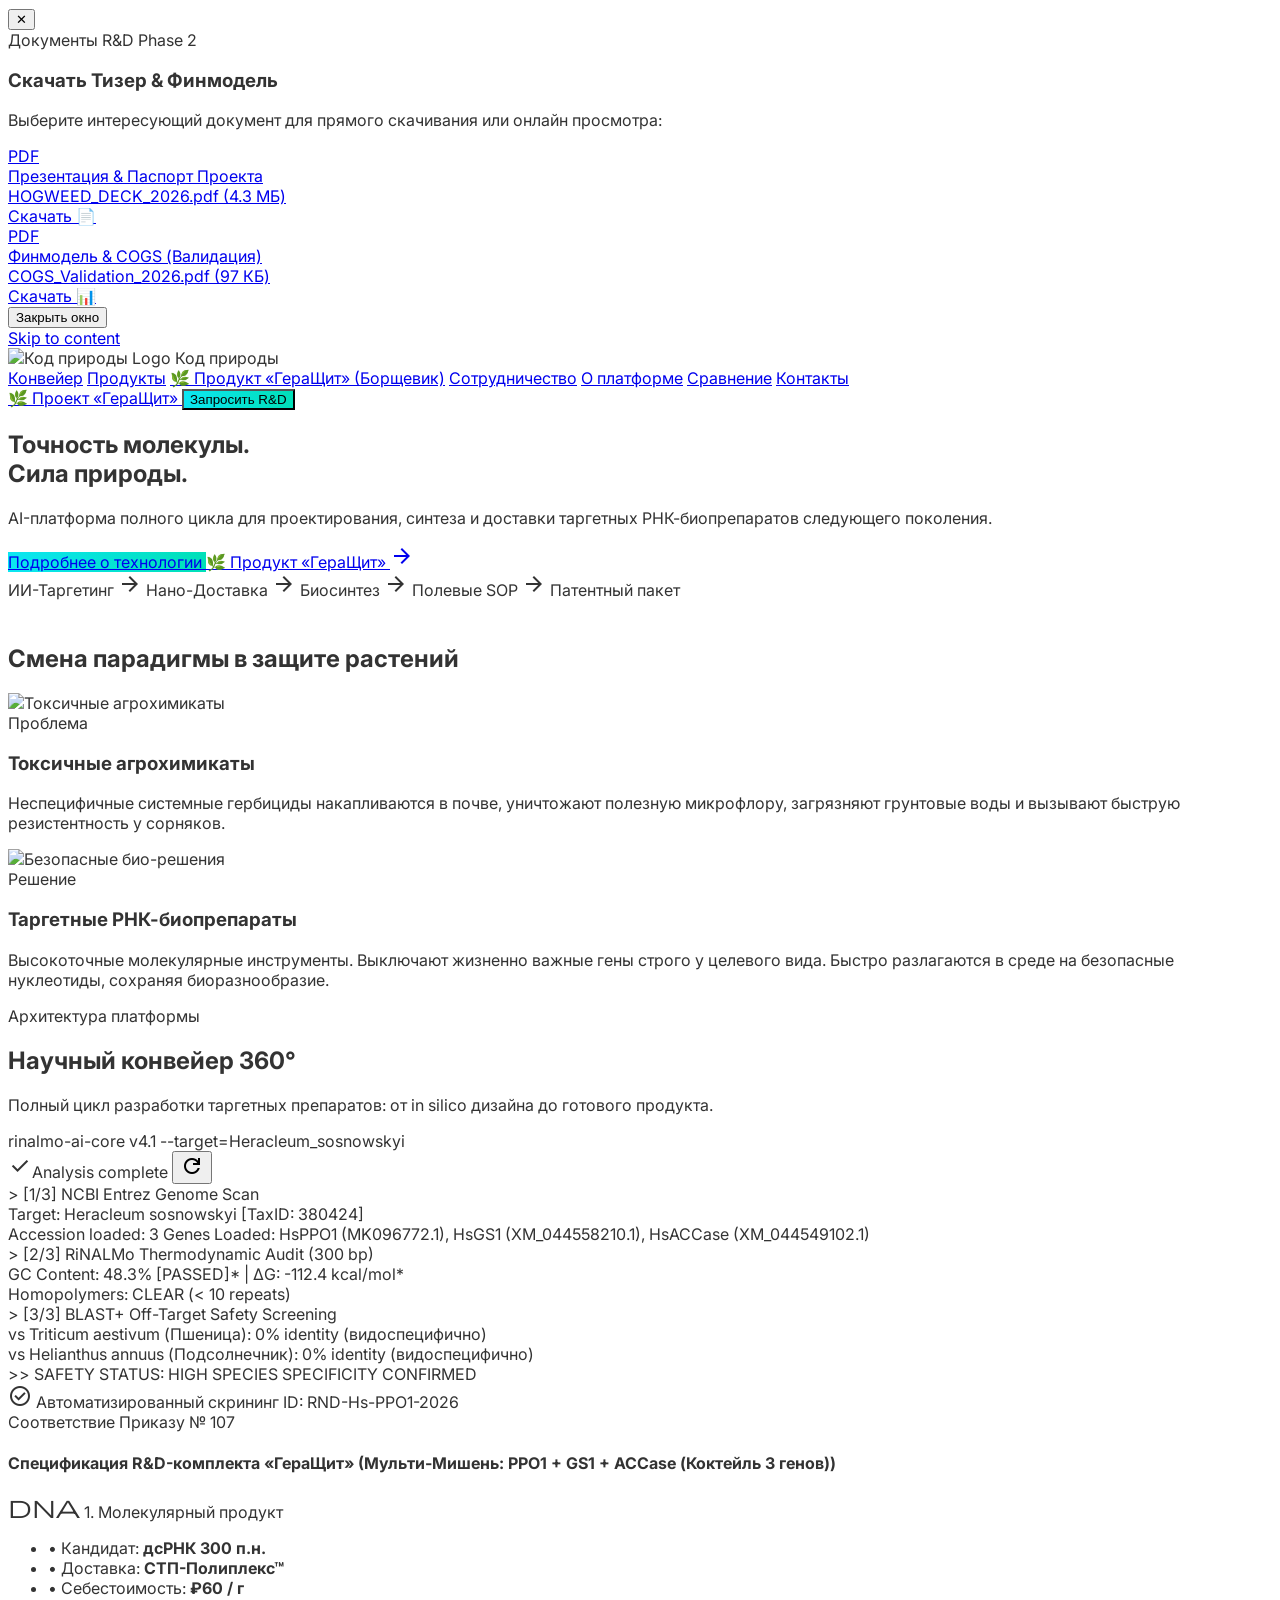
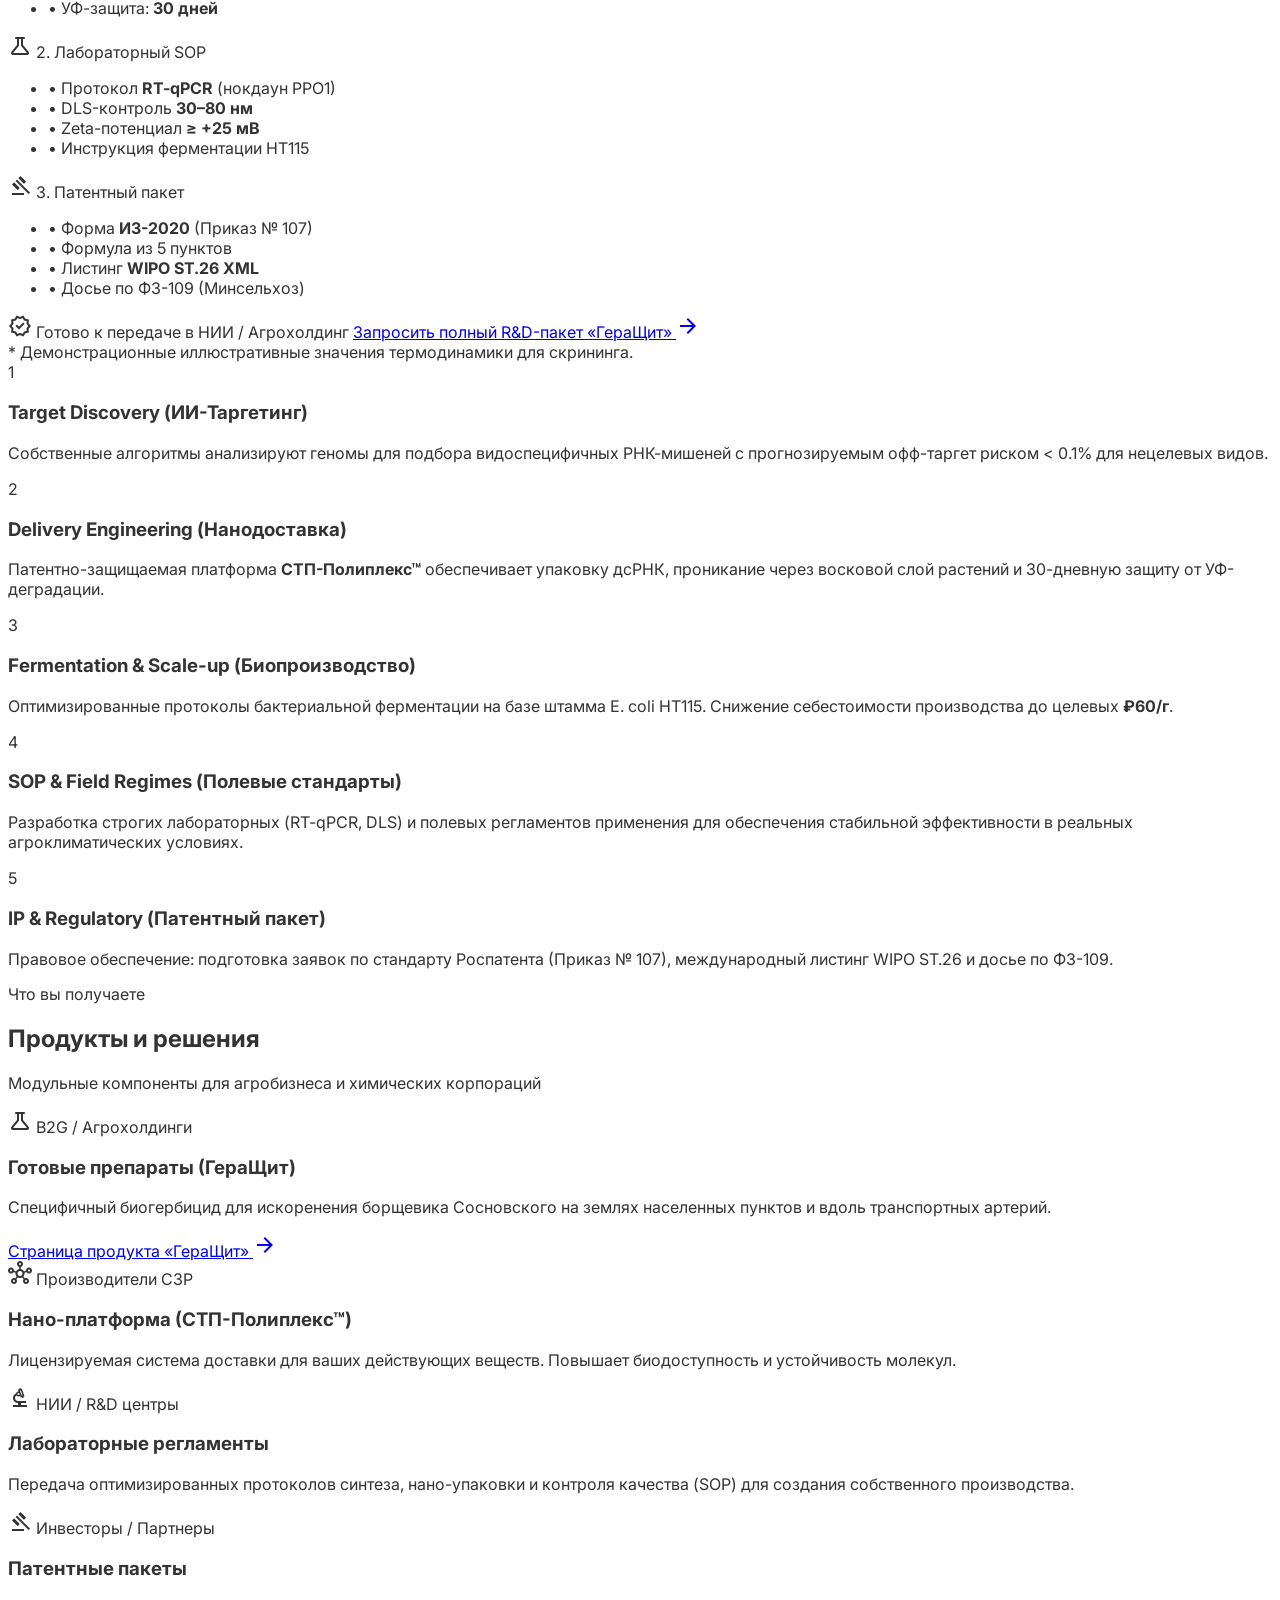
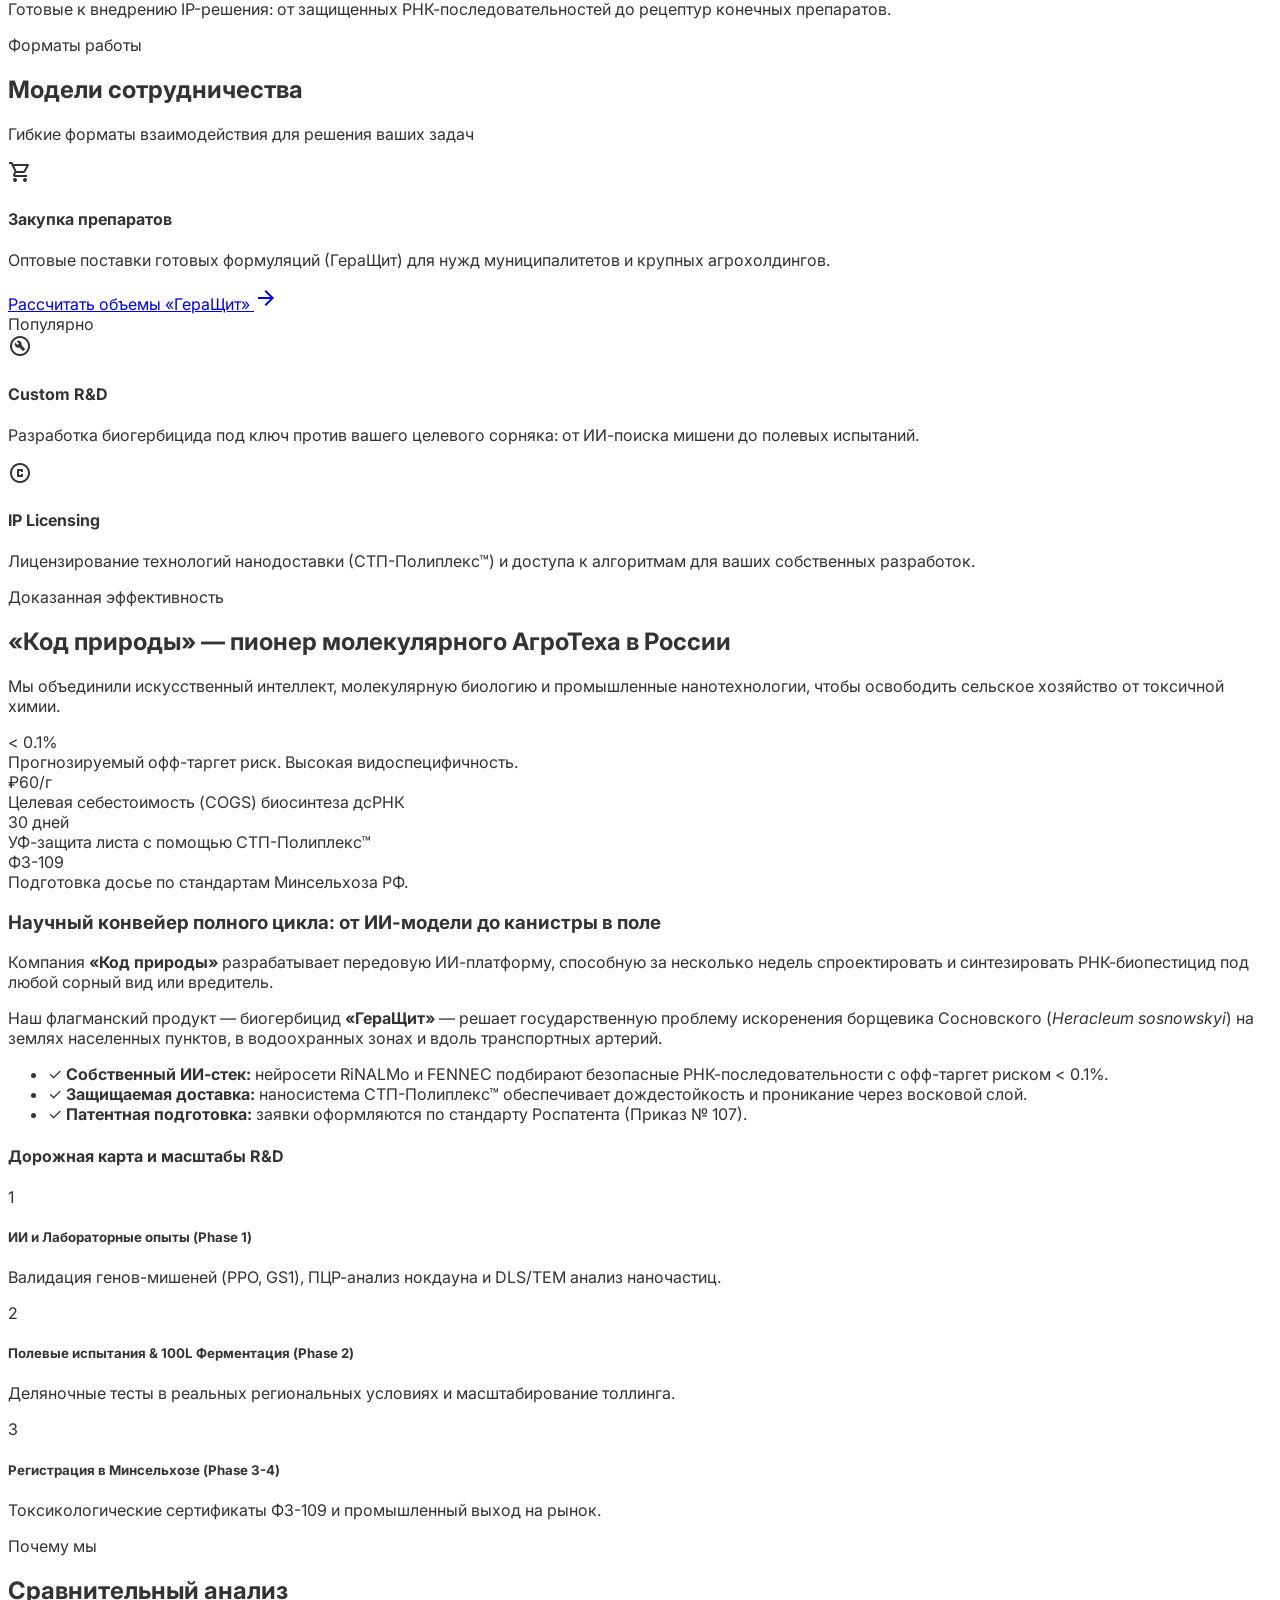
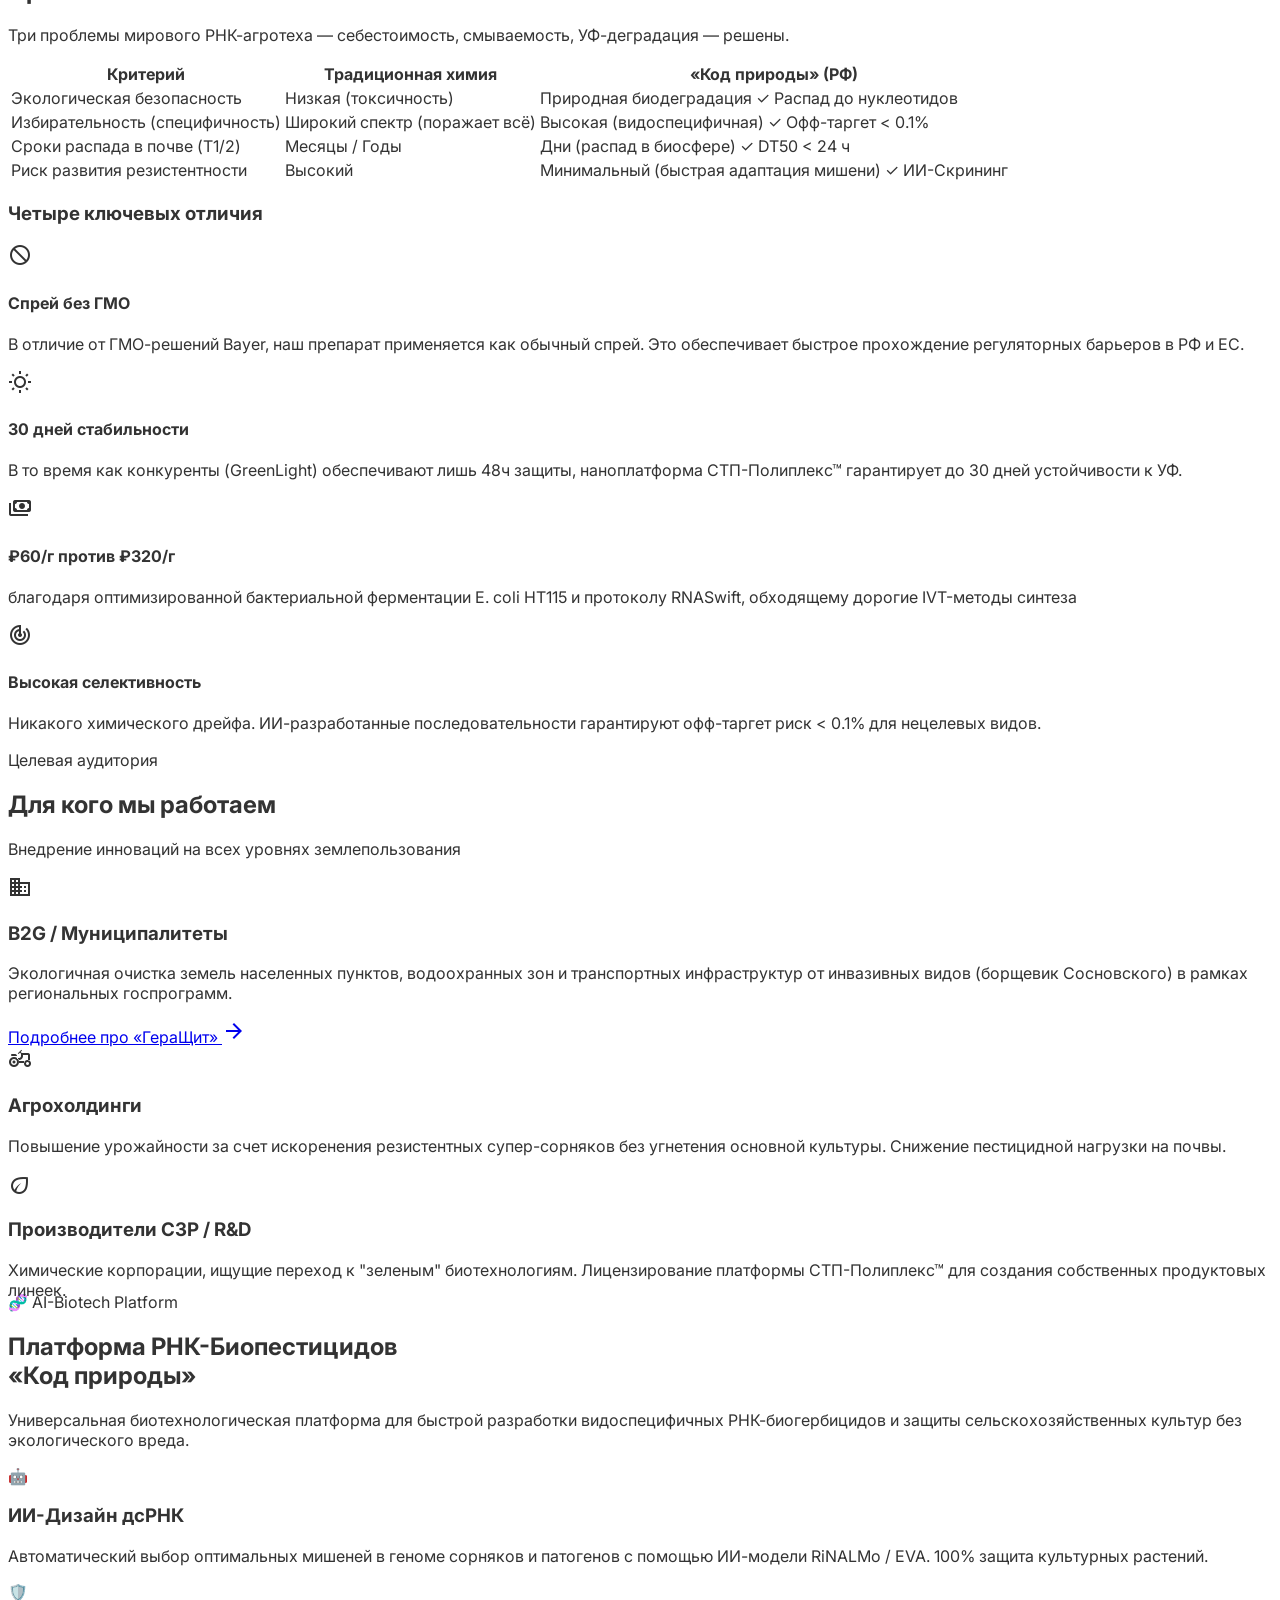
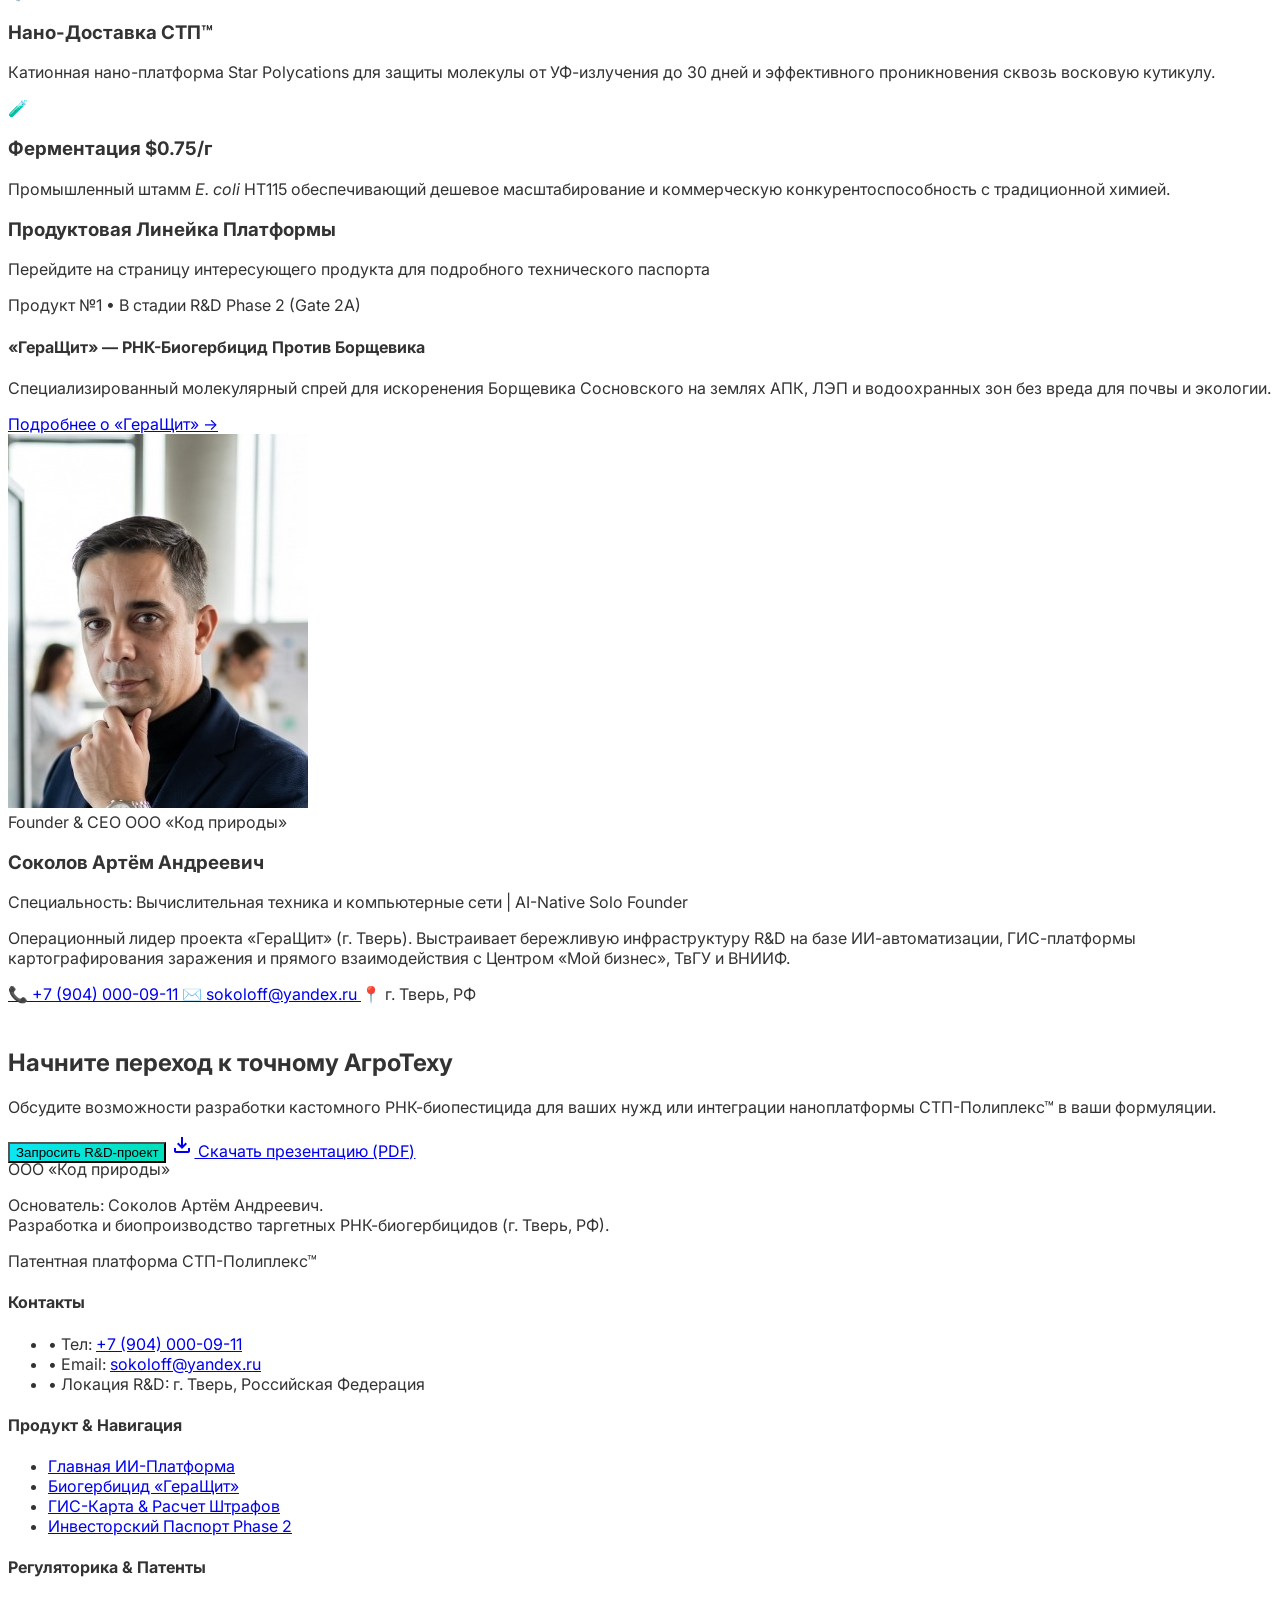
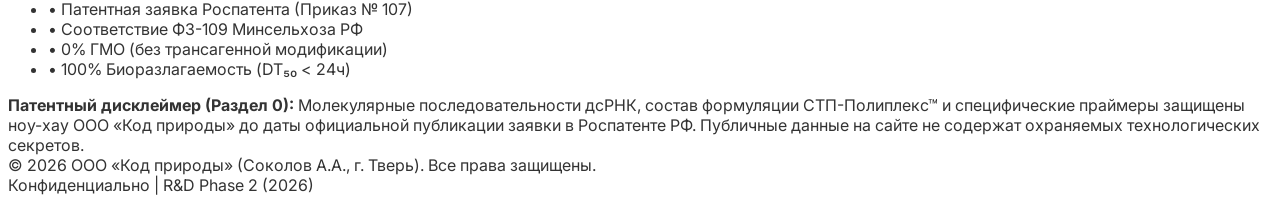
==== index.html @ 855aab62 "arch: Refactor index.html to be platform-only overview with direct links to heracleum.html product p" ====
<!DOCTYPE html>
<html class="scroll-smooth" lang="ru">
<head>
<meta charset="utf-8"/>
<meta content="width=device-width, initial-scale=1.0" name="viewport"/>
<meta content="AI-платформа для создания целевых РНК-биогербицидов. Полный цикл R&amp;D от ИИ-таргетинга до патентования." name="description"/>
<meta content="Код природы — AI-платформа РНК-биогербицидов" property="og:title"/>
<meta content="AI-платформа для создания целевых РНК-биогербицидов. Полный цикл R&amp;D от ИИ-таргетинга до патентования." property="og:description"/>
<meta content="website" property="og:type"/>
<meta content="https:///favicon.ico" property="og:image"/>
<meta content="https:///" property="og:url"/>
<link href="https:///" rel="canonical"/>
<title>Код природы — AI-платформа РНК-биогербицидов</title>
<link href="favicon.ico" rel="icon" type="image/x-icon"/>

<!-- Optimized Single Google Fonts Link -->
<link href="https://fonts.googleapis.com" rel="preconnect"/>
<link href="https://fonts.gstatic.com" rel="preconnect" crossorigin=""/>
<link href="https://fonts.googleapis.com/css2?family=Inter:wght@300;400;500;600;700;800;900&amp;family=Material+Symbols+Outlined:wght,FILL@100..700,0..1&amp;display=swap" rel="stylesheet"/>



<style>
        body {
            font-family: "Inter", sans-serif;
            color: #333;
        }
        html {
            scroll-behavior: smooth;
        }
        section[id] {
            scroll-margin-top: 100px;
        }
        .btn-gradient {
            background: linear-gradient(90deg, #0ce6f2 0%, #00e0b8 100%);
            transition: opacity 0.3s ease;
        }
        .btn-gradient:hover {
            opacity: 0.9;
        }
        .hero-bg {
            background-image: url(https://lh3.googleusercontent.com/aida-public/[base64]);
            background-size: cover;
            background-position: center;
        }
        .fade-in-section {
            opacity: 1;
            transform: translateY(20px);
            transition: opacity 0.6s ease-out, transform 0.6s ease-out;
            will-change: opacity, transform;
        }
        .fade-in-section.is-visible {
            opacity: 1;
            transform: none;
        }
        header {
            transition: box-shadow 0.3s ease;
        }
        .terminal-log-completed {
            opacity: 0.4;
            transition: opacity 1s ease-out;
        }
        .scanlines {
            background: linear-gradient(
                to bottom,
                rgba(255,255,255,0),
                rgba(255,255,255,0) 50%,
                rgba(0,0,0,0.1) 50%,
                rgba(0,0,0,0.1)
            );
            background-size: 100% 4px;
            pointer-events: none;
        }

    .material-symbols-outlined, .material-icons {
        font-family: 'Material Symbols Outlined', 'Material Icons', sans-serif !important;
        font-weight: normal;
        font-style: normal;
        font-size: 24px;
        line-height: 1;
        letter-spacing: normal;
        text-transform: none;
        display: inline-block;
        white-space: nowrap;
        word-wrap: normal;
        direction: ltr;
        -webkit-font-feature-settings: 'liga';
        -webkit-font-smoothing: antialiased;
    }

</style>

<style>
    /* Ultra-Smooth 60 FPS Hardware Acceleration */
    html {
        scroll-behavior: smooth;
        scroll-padding-top: 90px;
    }
    body { font-family: "Inter", sans-serif; color: #333; opacity: 1; }
    body.page-loaded {
        opacity: 1;
    }
    .fade-in-section {
        opacity: 1;
        transform: translate3d(0, 24px, 0);
        transition: opacity 0.5s cubic-bezier(0.16, 1, 0.3, 1), transform 0.5s cubic-bezier(0.16, 1, 0.3, 1);
        will-change: opacity, transform;
        backface-visibility: hidden;
    }
    .fade-in-section.is-visible {
        opacity: 1;
        transform: translate3d(0, 0, 0);
    }
    .mode-tab-content {
        transition: opacity 0.35s ease, transform 0.35s ease;
        will-change: opacity, transform;
    }
    .mode-tab-content.mode-hidden {
        display: none !important;
        opacity: 1;
        transform: translate3d(0, 10px, 0);
    }
    .mode-tab-content.mode-visible {
        display: grid !important;
        opacity: 1;
        transform: translate3d(0, 0, 0);
    }

    .material-symbols-outlined, .material-icons {
        font-family: 'Material Symbols Outlined', 'Material Icons', sans-serif !important;
        font-weight: normal;
        font-style: normal;
        font-size: 24px;
        line-height: 1;
        letter-spacing: normal;
        text-transform: none;
        display: inline-block;
        white-space: nowrap;
        word-wrap: normal;
        direction: ltr;
        -webkit-font-feature-settings: 'liga';
        -webkit-font-smoothing: antialiased;
    }

</style>


<!-- RD Modal -->
<div id="rd-modal" class="hidden flex fixed inset-0 z-50 items-center justify-center bg-gray-950/80 backdrop-blur-sm p-4">
    <div class="bg-white rounded-3xl w-full max-w-md shadow-2xl overflow-hidden relative border border-gray-100">
        <button onclick="closeRdModal()" class="absolute top-4 right-4 text-gray-400 hover:text-gray-900 p-1">
            ✕
        </button>
        <div class="p-6">
            <div class="flex items-center gap-2 mb-3">
                <span class="bg-teal-100 text-teal-800 text-xs px-2.5 py-1 rounded-full font-bold">Документы R&amp;D Phase 2</span>
            </div>
            <h3 class="text-xl font-bold text-gray-900 mb-2">Скачать Тизер &amp; Финмодель</h3>
            <p class="text-xs text-gray-600 mb-6">Выберите интересующий документ для прямого скачивания или онлайн просмотра:</p>
            
            <div class="space-y-3 mb-6">
                <!-- PDF 1: Scientific Partner Deck / Teaser -->
                <a href="HOGWEED_SCIENTIFIC_PARTNER_DECK_2026.pdf" target="_blank" download="Kod_Prirody_Teaser_2026.pdf" class="flex items-center justify-between p-3.5 bg-gray-50 hover:bg-teal-50 border border-gray-200 hover:border-teal-300 rounded-2xl transition-all group">
                    <div class="flex items-center gap-3">
                        <div class="w-10 h-10 rounded-xl bg-red-100 text-red-600 flex items-center justify-center font-bold text-xs">PDF</div>
                        <div>
                            <div class="text-xs font-bold text-gray-900 group-hover:text-teal-700">Презентация &amp; Паспорт Проекта</div>
                            <div class="text-[11px] text-gray-500">HOGWEED_DECK_2026.pdf (4.3 МБ)</div>
                        </div>
                    </div>
                    <span class="text-xs bg-teal-500 text-gray-950 font-bold px-3 py-1.5 rounded-xl group-hover:bg-teal-400 transition-colors">Скачать 📄</span>
                </a>

                <!-- PDF 2: COGS Validation / Finmodel -->
                <a href="RNAi_Biopesticide_COGS_Validation_2024_2026.pdf" target="_blank" download="Kod_Prirody_Finmodel_2026.pdf" class="flex items-center justify-between p-3.5 bg-gray-50 hover:bg-teal-50 border border-gray-200 hover:border-teal-300 rounded-2xl transition-all group">
                    <div class="flex items-center gap-3">
                        <div class="w-10 h-10 rounded-xl bg-teal-100 text-teal-700 flex items-center justify-center font-bold text-xs">PDF</div>
                        <div>
                            <div class="text-xs font-bold text-gray-900 group-hover:text-teal-700">Финмодель &amp; COGS (Валидация)</div>
                            <div class="text-[11px] text-gray-500">COGS_Validation_2026.pdf (97 КБ)</div>
                        </div>
                    </div>
                    <span class="text-xs bg-teal-500 text-gray-950 font-bold px-3 py-1.5 rounded-xl group-hover:bg-teal-400 transition-colors">Скачать 📊</span>
                </a>
            </div>

            <div class="pt-4 border-t border-gray-100 text-center">
                <button onclick="closeRdModal()" class="text-xs text-gray-500 hover:text-gray-800 font-medium">Закрыть окно</button>
            </div>
        </div>
    </div>
</div>

<!-- Tailwind CSS CDN -->
<script src="https://cdn.tailwindcss.com"></script>
<script>
    tailwind.config = {
      theme: {
        extend: {
          colors: {
            teal: {
              50: '#f0fdfa',
              100: '#ccfbf1',
              200: '#99f6e4',
              300: '#5eead4',
              400: '#2dd4bf',
              500: '#14b8a6',
              600: '#0d9488',
              700: '#0f766e',
              800: '#115e59',
              900: '#134e4a',
              950: '#042f2e'
            }
          }
        }
      }
    }
</script>

<!-- Leaflet & Leaflet-Geoman JS CDN -->
<script src="https://unpkg.com/leaflet@1.9.4/dist/leaflet.js"></script>
<script src="https://cdn.jsdelivr.net/npm/@geoman-io/leaflet-geoman-free@2.16.0/dist/leaflet-geoman.min.js"></script>
<link href="https://fonts.googleapis.com/icon?family=Material+Icons" rel="stylesheet"/>
<link href="https://fonts.googleapis.com/css2?family=Material+Symbols+Outlined:opsz,wght,FILL,GRAD@20..48,100..700,0..1,-50..200" rel="stylesheet"/>
</head>
<body class="bg-gray-50 text-gray-800">
<a class="sr-only focus:not-sr-only focus:absolute focus:p-4 focus:bg-white focus:z-[100]" href="#pipeline">Skip to content</a>

<!-- BEGIN: Header -->
<header class="bg-white/80 backdrop-blur-md py-4 px-8 flex justify-between items-center sticky top-0 z-50 border-b border-gray-100 shadow-sm" id="main-header">
<div class="flex items-center gap-2">
<img alt="Код природы Logo" class="h-8" src="https://lh3.googleusercontent.com/aida-public/[base64]"/>
<span class="font-bold text-lg text-gray-900">Код природы</span>
</div>
<nav class="hidden lg:flex gap-6 text-sm font-medium text-gray-600">
<a class="hover:text-teal-500 transition-colors" href="#pipeline">Конвейер</a>
<a class="hover:text-teal-500 transition-colors" href="#products">Продукты</a>
<a class="hover:text-teal-500 transition-colors" href="heracleum.html">🌿 Продукт «ГераЩит» (Борщевик)</a>
<a class="hover:text-teal-500 transition-colors" href="#cooperation">Сотрудничество</a>
<a class="hover:text-teal-500 transition-colors" href="#about">О платформе</a>
<a class="hover:text-teal-500 transition-colors" href="#comparison">Сравнение</a>
<a class="hover:text-teal-500 transition-colors" href="#footer">Контакты</a>
</nav>
<div class="flex items-center gap-3">
<a class="text-xs bg-teal-50 text-teal-700 font-bold px-3 py-1.5 rounded-full border border-teal-200 hover:bg-teal-100 transition-colors flex items-center gap-1" href="heracleum.html">
<span>🌿 Проект «ГераЩит»</span>
</a>
<button class="btn-gradient text-white px-6 py-2 rounded-full font-medium text-sm inline-block shadow-md hover:shadow-lg transition-all" onclick="openRdModal()">
        Запросить R&amp;D
</button>
</div>
</header>
<!-- END: Header -->

<!-- BEGIN: Hero Section -->
<section class="hero-bg relative min-h-[90vh] flex flex-col justify-center px-8 md:px-16 lg:px-24">
<div class="absolute inset-0 bg-gradient-to-r from-white/90 via-white/70 to-transparent"></div>
<div class="relative z-10 max-w-3xl fade-in-section is-visible">
<h1 class="text-5xl md:text-6xl lg:text-7xl font-extrabold text-gray-900 leading-tight mb-6">
            Точность молекулы.<br/>Сила природы.
        </h1>
<p class="text-xl text-gray-700 mb-10 max-w-2xl leading-relaxed">
            AI-платформа полного цикла для проектирования, синтеза и доставки таргетных РНК-биопрепаратов следующего поколения.
        </p>
<div class="flex flex-wrap gap-4 mb-12">
<a class="btn-gradient text-white px-8 py-3.5 rounded-full font-semibold text-lg shadow-lg hover:shadow-xl transition-all" href="#pipeline">
                Подробнее о технологии
            </a>
<a class="bg-gray-900 text-white hover:bg-gray-800 px-8 py-3.5 rounded-full font-semibold text-lg transition-all flex items-center gap-2" href="heracleum.html">
<span>🌿 Продукт «ГераЩит»</span>
<span class="material-symbols-outlined text-sm">arrow_forward</span>
</a>
</div>
<!-- Badge Chain -->
<div class="flex flex-wrap items-center gap-2 text-xs md:text-sm font-semibold text-gray-700">
<span class="bg-teal-50 text-teal-700 px-3 py-1.5 rounded-md border border-teal-100">ИИ-Таргетинг</span>
<span class="text-teal-400 material-symbols-outlined text-sm">arrow_forward</span>
<span class="bg-teal-50 text-teal-700 px-3 py-1.5 rounded-md border border-teal-100">Нано-Доставка</span>
<span class="text-teal-400 material-symbols-outlined text-sm">arrow_forward</span>
<span class="bg-teal-50 text-teal-700 px-3 py-1.5 rounded-md border border-teal-100">Биосинтез</span>
<span class="text-teal-400 material-symbols-outlined text-sm">arrow_forward</span>
<span class="bg-teal-50 text-teal-700 px-3 py-1.5 rounded-md border border-teal-100">Полевые SOP</span>
<span class="text-teal-400 material-symbols-outlined text-sm">arrow_forward</span>
<span class="bg-teal-50 text-teal-700 px-3 py-1.5 rounded-md border border-teal-100">Патентный пакет</span>
</div>
</div>
</section>



<!-- END: Hero Section -->

<!-- BEGIN: Problem vs Solution Section -->
<section class="py-24 md:py-28 px-8 bg-white" id="paradigm">
<div class="max-w-6xl mx-auto fade-in-section">
<h2 class="text-3xl md:text-4xl font-bold mb-12 text-center text-gray-900">Смена парадигмы в защите растений</h2>
<div class="grid md:grid-cols-2 gap-8">
<!-- Problem Card -->
<div class="relative h-[350px] rounded-2xl overflow-hidden group border-2 border-red-500/20">
<img alt="Токсичные агрохимикаты" class="absolute inset-0 w-full h-full object-cover group-hover:scale-105 transition-transform duration-700" loading="lazy" src="https://lh3.googleusercontent.com/aida-public/[base64]" style="object-position: left center;"/>
<div class="absolute inset-0 bg-gradient-to-t from-red-900/90 via-red-900/50 to-transparent flex flex-col justify-end p-8">
<div class="bg-red-500 text-white text-xs font-bold uppercase px-3 py-1 rounded w-max mb-3">Проблема</div>
<h3 class="text-2xl font-bold text-white mb-3">Токсичные агрохимикаты</h3>
<p class="text-red-100 text-sm leading-relaxed">
              Неспецифичные системные гербициды накапливаются в почве, уничтожают полезную микрофлору, загрязняют грунтовые воды и вызывают быструю резистентность у сорняков.
            </p>
</div>
</div>
<!-- Solution Card -->
<div class="relative h-[350px] rounded-2xl overflow-hidden group border-2 border-teal-500/20">
<img alt="Безопасные био-решения" class="absolute inset-0 w-full h-full object-cover group-hover:scale-105 transition-transform duration-700" loading="lazy" src="https://lh3.googleusercontent.com/aida-public/[base64]" style="object-position: right center;"/>
<div class="absolute inset-0 bg-gradient-to-t from-teal-900/90 via-teal-900/50 to-transparent flex flex-col justify-end p-8">
<div class="bg-teal-500 text-white text-xs font-bold uppercase px-3 py-1 rounded w-max mb-3">Решение</div>
<h3 class="text-2xl font-bold text-white mb-3">Таргетные РНК-биопрепараты</h3>
<p class="text-teal-50 text-sm leading-relaxed">
              Высокоточные молекулярные инструменты. Выключают жизненно важные гены строго у целевого вида. Быстро разлагаются в среде на безопасные нуклеотиды, сохраняя биоразнообразие.
            </p>
</div>
</div>
</div>
</div>
</section>
<!-- END: Problem vs Solution Section -->

<!-- BEGIN: PIPELINE Section -->
<section class="py-24 md:py-28 px-8 bg-white" id="pipeline">
<div class="max-w-6xl mx-auto fade-in-section">
<div class="text-center mb-16">
<span class="text-teal-600 font-semibold uppercase tracking-wider text-sm">Архитектура платформы</span>
<h2 class="text-3xl md:text-4xl font-bold text-gray-900 mt-2">Научный конвейер 360°</h2>
<p class="text-lg text-gray-600 mt-4 max-w-2xl mx-auto">Полный цикл разработки таргетных препаратов: от in silico дизайна до готового продукта.</p>
</div>

<!-- BEGIN: Live CLI Terminal AI Widget -->
<div class="my-12 max-w-5xl mx-auto font-sans">
<div class="bg-gray-950 rounded-3xl p-6 md:p-8 shadow-2xl border border-gray-800 text-white relative overflow-hidden">
<div class="absolute inset-0 scanlines opacity-30"></div>
<div class="absolute -top-24 -right-24 w-72 h-72 bg-teal-500/10 rounded-full blur-3xl pointer-events-none"></div>
<div class="absolute -bottom-24 -left-24 w-72 h-72 bg-cyan-500/10 rounded-full blur-3xl pointer-events-none"></div>

<div class="flex items-center justify-between pb-4 mb-4 border-b border-gray-800/80 relative z-10">
<div class="flex items-center gap-3">
<div class="flex gap-1.5">
<div class="w-3 h-3 rounded-full bg-red-500/80"></div>
<div class="w-3 h-3 rounded-full bg-yellow-500/80"></div>
<div class="w-3 h-3 rounded-full bg-green-500/80"></div>
</div>
<span class="font-mono text-xs text-gray-400">rinalmo-ai-core v4.1 --target=Heracleum_sosnowskyi</span>
</div>
<div class="flex items-center gap-2">
<span class="text-[11px] bg-green-950/80 text-green-400 px-3 py-1 rounded-full border border-teal-500/30 font-mono flex items-center gap-1.5" id="ai-status-badge">
<span class="w-2 h-2 rounded-full bg-teal-400 animate-ping hidden" id="ai-status-ping"></span> 
<span id="ai-status-text"><span class="material-symbols-outlined text-xs mr-1">check</span>Analysis complete</span>
</span>
<button class="p-1.5 hover:bg-gray-800 rounded-lg transition-colors text-gray-400 hover:text-white" id="restart-ai-demo" title="Перезапустить">
<span class="material-symbols-outlined text-sm">refresh</span>
</button>
</div>
</div>

<div class="font-mono text-xs space-y-3 min-h-[220px] relative z-10" id="terminal-stream">
<!-- Clean Initial FOUC State: opacity-100 translate-y-0 -->
<div class="terminal-line transform transition-all duration-500 opacity-100 translate-y-0" id="log-1">
<div class="flex items-center gap-2 text-teal-400 mb-1">
<span>&gt;</span>
<span class="font-bold">[1/3] NCBI Entrez Genome Scan</span>
</div>
<div class="pl-4 text-gray-400 leading-relaxed border-l border-gray-800">
          Target: Heracleum sosnowskyi [TaxID: 380424]<br/>
          Accession loaded: <span class="text-gray-200">3 Genes Loaded: HsPPO1 (MK096772.1), HsGS1 (XM_044558210.1), HsACCase (XM_044549102.1)</span>
</div>
</div>

<div class="terminal-line transform transition-all duration-500 opacity-100 translate-y-0" id="log-2">
<div class="flex items-center gap-2 text-teal-400 mb-1">
<span>&gt;</span>
<span class="font-bold">[2/3] RiNALMo Thermodynamic Audit (300 bp)</span>
</div>
<div class="pl-4 text-gray-300 space-y-0.5 border-l border-gray-800">
<div>GC Content: <span class="text-teal-400">48.3% [PASSED]*</span> | ΔG: <span class="text-teal-400">-112.4 kcal/mol*</span></div>
<div>Homopolymers: <span class="text-teal-400">CLEAR (&lt; 10 repeats)</span></div>
</div>
</div>

<div class="terminal-line transform transition-all duration-500 opacity-100 translate-y-0" id="log-3">
<div class="flex items-center gap-2 text-teal-400 mb-1">
<span>&gt;</span>
<span class="font-bold">[3/3] BLAST+ Off-Target Safety Screening</span>
</div>
<div class="pl-4 text-gray-300 border-l border-gray-800">
          vs Triticum aestivum (Пшеница): <span class="text-teal-400">0% identity (видоспецифично)</span><br/>
          vs Helianthus annuus (Подсолнечник): <span class="text-teal-400">0% identity (видоспецифично)</span><br/>
<span class="text-teal-300 font-bold">&gt;&gt; SAFETY STATUS: HIGH SPECIES SPECIFICITY CONFIRMED</span>
</div>
</div>
</div>

<div class="transform transition-all duration-[1500ms] ease-[cubic-bezier(0.4,0,0.2,1)] mt-6 pt-5 border-t border-gray-800 relative z-10 opacity-0 translate-y-4 scale-95 blur-sm max-h-0 overflow-hidden" id="log-final">
<div class="bg-gradient-to-b from-gray-900 to-gray-950 rounded-2xl p-5 border border-teal-500/40 shadow-xl">
<div class="flex flex-wrap items-center justify-between gap-2 mb-4 pb-3 border-b border-gray-800">
<div class="flex items-center gap-2">
<span class="bg-teal-500/20 text-teal-300 text-xs px-3 py-1 rounded-full border border-teal-500/30 font-semibold flex items-center gap-1 font-sans">
<span class="material-symbols-outlined text-xs">check_circle</span> Автоматизированный скрининг
            </span>
<span class="text-xs text-gray-400 font-mono">ID: RND-Hs-PPO1-2026</span>
</div>
<span class="text-xs text-teal-400 font-medium font-sans">Соответствие Приказу № 107</span>
</div>
<h4 class="text-base font-bold text-white mb-3 font-sans">
          Спецификация R&amp;D-комплекта «ГераЩит» (Мульти-Мишень: PPO1 + GS1 + ACCase (Коктейль 3 генов))
        </h4>
<div class="grid grid-cols-1 md:grid-cols-3 gap-3 mb-4 text-xs font-sans">
<div class="bg-gray-900/80 p-3 rounded-xl border border-gray-800">
<div class="flex items-center gap-2 text-teal-400 font-bold mb-2">
<span class="material-symbols-outlined text-sm">dna</span>
<span>1. Молекулярный продукт</span>
</div>
<ul class="text-gray-300 space-y-1 text-[11px]">
<li>• Кандидат: <strong>дсРНК 300 п.н.</strong></li>
<li>• Доставка: <strong>СТП-Полиплекс™</strong></li>
<li>• Себестоимость: <strong>₽60 / г</strong></li>
<li>• УФ-защита: <strong>30 дней</strong></li>
</ul>
</div>
<div class="bg-gray-900/80 p-3 rounded-xl border border-gray-800">
<div class="flex items-center gap-2 text-teal-400 font-bold mb-2">
<span class="material-symbols-outlined text-sm">science</span>
<span>2. Лабораторный SOP</span>
</div>
<ul class="text-gray-300 space-y-1 text-[11px]">
<li>• Протокол <strong>RT-qPCR</strong> (нокдаун PPO1)</li>
<li>• DLS-контроль <strong>30–80 нм</strong></li>
<li>• Zeta-потенциал <strong>≥ +25 мВ</strong></li>
<li>• Инструкция ферментации HT115</li>
</ul>
</div>
<div class="bg-gray-900/80 p-3 rounded-xl border border-gray-800">
<div class="flex items-center gap-2 text-teal-400 font-bold mb-2">
<span class="material-symbols-outlined text-sm">gavel</span>
<span>3. Патентный пакет</span>
</div>
<ul class="text-gray-300 space-y-1 text-[11px]">
<li>• Форма <strong>ИЗ-2020</strong> (Приказ № 107)</li>
<li>• Формула из 5 пунктов</li>
<li>• Листинг <strong>WIPO ST.26 XML</strong></li>
<li>• Досье по ФЗ-109 (Минсельхоз)</li>
</ul>
</div>
</div>
<div class="flex flex-wrap justify-between items-center text-xs text-gray-400 pt-3 border-t border-gray-800 gap-2 font-sans">
<span class="flex items-center gap-1 text-gray-300">
<span class="material-symbols-outlined text-sm text-teal-400">verified</span>
            Готово к передаче в НИИ / Агрохолдинг
          </span>
<a class="bg-teal-500 hover:bg-teal-400 text-gray-950 font-bold px-4 py-1.5 rounded-full transition-all flex items-center gap-1" href="heracleum.html">
            Запросить полный R&amp;D-пакет «ГераЩит» <span class="material-symbols-outlined text-xs">arrow_forward</span>
</a>
</div>
</div>
</div>

<div class="text-[10px] text-gray-500 mt-2 text-right">
  * Демонстрационные иллюстративные значения термодинамики для скрининга.
</div>
</div>
</div>
<!-- END: Natural Live CLI Terminal AI Widget -->

<div class="grid gap-8 relative">
<div class="hidden md:block absolute left-8 top-8 bottom-8 w-0.5 bg-teal-100 z-0"></div>
<div class="relative z-10 flex flex-col md:flex-row gap-6 items-start">
<div class="w-16 h-16 rounded-full bg-teal-500 text-white flex items-center justify-center font-bold text-2xl shrink-0 shadow-md">1</div>
<div class="bg-gray-50 rounded-2xl p-8 flex-grow border border-gray-100 hover:border-teal-200 transition-colors">
<h3 class="text-xl font-bold text-gray-900 mb-2">Target Discovery (ИИ-Таргетинг)</h3>
<p class="text-gray-600">Собственные алгоритмы анализируют геномы для подбора видоспецифичных РНК-мишеней с прогнозируемым офф-таргет риском &lt; 0.1% для нецелевых видов.</p>
</div>
</div>

<div class="relative z-10 flex flex-col md:flex-row gap-6 items-start">
<div class="w-16 h-16 rounded-full bg-teal-500 text-white flex items-center justify-center font-bold text-2xl shrink-0 shadow-md">2</div>
<div class="bg-gray-50 rounded-2xl p-8 flex-grow border border-gray-100 hover:border-teal-200 transition-colors">
<h3 class="text-xl font-bold text-gray-900 mb-2">Delivery Engineering (Нанодоставка)</h3>
<p class="text-gray-600">Патентно-защищаемая платформа <strong class="text-teal-700">СТП-Полиплекс™</strong> обеспечивает упаковку дсРНК, проникание через восковой слой растений и 30-дневную защиту от УФ-деградации.</p>
</div>
</div>

<div class="relative z-10 flex flex-col md:flex-row gap-6 items-start">
<div class="w-16 h-16 rounded-full bg-teal-500 text-white flex items-center justify-center font-bold text-2xl shrink-0 shadow-md">3</div>
<div class="bg-gray-50 rounded-2xl p-8 flex-grow border border-gray-100 hover:border-teal-200 transition-colors">
<h3 class="text-xl font-bold text-gray-900 mb-2">Fermentation &amp; Scale-up (Биопроизводство)</h3>
<p class="text-gray-600">Оптимизированные протоколы бактериальной ферментации на базе штамма E. coli HT115. Снижение себестоимости производства до целевых <strong class="text-teal-700">₽60/г</strong>.</p>
</div>
</div>

<div class="relative z-10 flex flex-col md:flex-row gap-6 items-start">
<div class="w-16 h-16 rounded-full bg-teal-500 text-white flex items-center justify-center font-bold text-2xl shrink-0 shadow-md">4</div>
<div class="bg-gray-50 rounded-2xl p-8 flex-grow border border-gray-100 hover:border-teal-200 transition-colors">
<h3 class="text-xl font-bold text-gray-900 mb-2">SOP &amp; Field Regimes (Полевые стандарты)</h3>
<p class="text-gray-600">Разработка строгих лабораторных (RT-qPCR, DLS) и полевых регламентов применения для обеспечения стабильной эффективности в реальных агроклиматических условиях.</p>
</div>
</div>

<div class="relative z-10 flex flex-col md:flex-row gap-6 items-start">
<div class="w-16 h-16 rounded-full bg-teal-500 text-white flex items-center justify-center font-bold text-2xl shrink-0 shadow-md">5</div>
<div class="bg-gray-50 rounded-2xl p-8 flex-grow border border-gray-100 hover:border-teal-200 transition-colors">
<h3 class="text-xl font-bold text-gray-900 mb-2">IP &amp; Regulatory (Патентный пакет)</h3>
<p class="text-gray-600">Правовое обеспечение: подготовка заявок по стандарту Роспатента (Приказ № 107), международный листинг WIPO ST.26 и досье по ФЗ-109.</p>
</div>
</div>
</div>
</div>
</section>
<!-- END: PIPELINE Section -->

<!-- BEGIN: PRODUCTS Section -->
<section class="py-24 md:py-28 px-8 bg-gray-50 border-y border-gray-100" id="products">
<div class="max-w-6xl mx-auto fade-in-section">
<div class="text-center mb-16">
<span class="text-teal-600 font-semibold uppercase tracking-wider text-sm">Что вы получаете</span>
<h2 class="text-3xl md:text-4xl font-bold text-gray-900 mt-2">Продукты и решения</h2>
<p class="text-lg text-gray-600 mt-4">Модульные компоненты для агробизнеса и химических корпораций</p>
</div>
<div class="grid md:grid-cols-2 gap-8">
<!-- Product 1 -->
<div class="bg-white p-8 rounded-2xl shadow-sm border border-gray-100 flex flex-col h-full hover:-translate-y-1 transition-transform duration-300">
<div class="flex justify-between items-start mb-6">
<span class="material-symbols-outlined text-teal-500 text-5xl">science</span>
<span class="text-xs font-bold bg-teal-50 text-teal-700 px-3 py-1 rounded-full">B2G / Агрохолдинги</span>
</div>
<h3 class="text-2xl font-bold text-gray-900 mb-3">Готовые препараты (ГераЩит)</h3>
<p class="text-gray-600 mb-6 flex-grow">Специфичный биогербицид для искоренения борщевика Сосновского на землях населенных пунктов и вдоль транспортных артерий.</p>
<a class="text-teal-600 font-bold text-sm hover:text-teal-700 flex items-center gap-1 mt-auto" href="heracleum.html">
<span>Страница продукта «ГераЩит»</span>
<span class="material-symbols-outlined text-xs">arrow_forward</span>
</a>
</div>

<!-- Product 2 -->
<div class="bg-white p-8 rounded-2xl shadow-sm border border-gray-100 flex flex-col h-full hover:-translate-y-1 transition-transform duration-300">
<div class="flex justify-between items-start mb-6">
<span class="material-symbols-outlined text-teal-500 text-5xl">hub</span>
<span class="text-xs font-bold bg-teal-50 text-teal-700 px-3 py-1 rounded-full">Производители СЗР</span>
</div>
<h3 class="text-2xl font-bold text-gray-900 mb-3">Нано-платформа (СТП-Полиплекс™)</h3>
<p class="text-gray-600 mb-6 flex-grow">Лицензируемая система доставки для ваших действующих веществ. Повышает биодоступность и устойчивость молекул.</p>
</div>

<!-- Product 3 -->
<div class="bg-white p-8 rounded-2xl shadow-sm border border-gray-100 flex flex-col h-full hover:-translate-y-1 transition-transform duration-300">
<div class="flex justify-between items-start mb-6">
<span class="material-symbols-outlined text-teal-500 text-5xl">biotech</span>
<span class="text-xs font-bold bg-teal-50 text-teal-700 px-3 py-1 rounded-full">НИИ / R&amp;D центры</span>
</div>
<h3 class="text-2xl font-bold text-gray-900 mb-3">Лабораторные регламенты</h3>
<p class="text-gray-600 mb-6 flex-grow">Передача оптимизированных протоколов синтеза, нано-упаковки и контроля качества (SOP) для создания собственного производства.</p>
</div>

<!-- Product 4 -->
<div class="bg-white p-8 rounded-2xl shadow-sm border border-gray-100 flex flex-col h-full hover:-translate-y-1 transition-transform duration-300">
<div class="flex justify-between items-start mb-6">
<span class="material-symbols-outlined text-teal-500 text-5xl">gavel</span>
<span class="text-xs font-bold bg-teal-50 text-teal-700 px-3 py-1 rounded-full">Инвесторы / Партнеры</span>
</div>
<h3 class="text-2xl font-bold text-gray-900 mb-3">Патентные пакеты</h3>
<p class="text-gray-600 mb-6 flex-grow">Готовые к внедрению IP-решения: от защищенных РНК-последовательностей до рецептур конечных препаратов.</p>
</div>
</div>
</div>
</section>
<!-- END: PRODUCTS Section -->

<!-- BEGIN: COOPERATION Section -->
<section class="py-24 md:py-28 px-8 bg-white" id="cooperation">
<div class="max-w-6xl mx-auto fade-in-section">
<div class="text-center mb-16">
<span class="text-teal-600 font-semibold uppercase tracking-wider text-sm">Форматы работы</span>
<h2 class="text-3xl md:text-4xl font-bold text-gray-900 mt-2">Модели сотрудничества</h2>
<p class="text-lg text-gray-600 mt-4">Гибкие форматы взаимодействия для решения ваших задач</p>
</div>
<div class="grid md:grid-cols-3 gap-8">
<div class="p-8 rounded-2xl border-2 border-gray-100 hover:border-teal-500 transition-colors flex flex-col items-center text-center">
<span class="material-symbols-outlined text-gray-800 text-4xl mb-4">shopping_cart</span>
<h4 class="text-xl font-bold text-gray-900 mb-4">Закупка препаратов</h4>
<p class="text-gray-600 mb-6 flex-grow">Оптовые поставки готовых формуляций (ГераЩит) для нужд муниципалитетов и крупных агрохолдингов.</p>
<a class="text-teal-600 font-bold text-xs hover:text-teal-700 flex items-center gap-1 mt-auto" href="heracleum.html">
<span>Рассчитать объемы «ГераЩит»</span> <span class="material-symbols-outlined text-xs">arrow_forward</span>
</a>
</div>

<div class="p-8 rounded-2xl border-2 border-teal-500 bg-teal-50/20 flex flex-col items-center text-center relative shadow-lg">
<div class="absolute -top-4 bg-teal-500 text-white text-xs font-bold px-4 py-1 rounded-full uppercase tracking-wide">Популярно</div>
<span class="material-symbols-outlined text-teal-600 text-4xl mb-4">build_circle</span>
<h4 class="text-xl font-bold text-gray-900 mb-4">Custom R&amp;D</h4>
<p class="text-gray-600 mb-6 flex-grow">Разработка биогербицида под ключ против вашего целевого сорняка: от ИИ-поиска мишени до полевых испытаний.</p>
</div>

<div class="p-8 rounded-2xl border-2 border-gray-100 hover:border-teal-500 transition-colors flex flex-col items-center text-center">
<span class="material-symbols-outlined text-gray-800 text-4xl mb-4">copyright</span>
<h4 class="text-xl font-bold text-gray-900 mb-4">IP Licensing</h4>
<p class="text-gray-600 mb-6 flex-grow">Лицензирование технологий нанодоставки (СТП-Полиплекс™) и доступа к алгоритмам для ваших собственных разработок.</p>
</div>
</div>
</div>
</section>
<!-- END: COOPERATION Section -->

<!-- BEGIN: PROOF Section -->
<section class="py-24 md:py-28 bg-gray-50 border-y border-gray-100" id="about">
<div class="max-w-7xl mx-auto px-4 sm:px-6 lg:px-8 fade-in-section">
<div class="text-center max-w-3xl mx-auto mb-16">
<span class="text-teal-600 font-semibold uppercase tracking-wider text-sm">Доказанная эффективность</span>
<h2 class="text-3xl sm:text-4xl font-bold text-gray-900 mt-2">
        «Код природы» — пионер молекулярного АгроТеха в России
      </h2>
<p class="text-lg text-gray-600 mt-4">
        Мы объединили искусственный интеллект, молекулярную биологию и промышленные нанотехнологии, чтобы освободить сельское хозяйство от токсичной химии.
      </p>
</div>
<div class="grid grid-cols-2 md:grid-cols-4 gap-8 mb-16">
<div class="bg-white p-6 rounded-2xl shadow-sm border border-gray-100 text-center">
<div class="text-4xl font-extrabold text-teal-600">&lt; 0.1%</div>
<div class="text-sm font-medium text-gray-600 mt-3">Прогнозируемый офф-таргет риск. Высокая видоспецифичность.</div>
</div>
<div class="bg-white p-6 rounded-2xl shadow-sm border border-gray-100 text-center">
<div class="text-4xl font-extrabold text-teal-600">₽60/г</div>
<div class="text-sm font-medium text-gray-600 mt-3">Целевая себестоимость (COGS) биосинтеза дсРНК</div>
</div>
<div class="bg-white p-6 rounded-2xl shadow-sm border border-gray-100 text-center">
<div class="text-4xl font-extrabold text-teal-600">30 дней</div>
<div class="text-sm font-medium text-gray-600 mt-3">УФ-защита листа с помощью СТП-Полиплекс™</div>
</div>
<div class="bg-white p-6 rounded-2xl shadow-sm border border-gray-100 text-center">
<div class="text-4xl font-extrabold text-teal-600">ФЗ-109</div>
<div class="text-sm font-medium text-gray-600 mt-3">Подготовка досье по стандартам Минсельхоза РФ.</div>
</div>
</div>

<div class="grid grid-cols-1 lg:grid-cols-2 gap-12 items-center">
<div class="space-y-6">
<h3 class="text-2xl font-bold text-gray-900">
          Научный конвейер полного цикла: от ИИ-модели до канистры в поле
        </h3>
<p class="text-gray-600 leading-relaxed">
          Компания <strong>«Код природы»</strong> разрабатывает передовую ИИ-платформу, способную за несколько недель спроектировать и синтезировать РНК-биопестицид под любой сорный вид или вредитель. 
        </p>
<p class="text-gray-600 leading-relaxed">
          Наш флагманский продукт — биогербицид <strong>«ГераЩит»</strong> — решает государственную проблему искоренения борщевика Сосновского (<em>Heracleum sosnowskyi</em>) на землях населенных пунктов, в водоохранных зонах и вдоль транспортных артерий.
        </p>
<ul class="space-y-3 pt-2">
<li class="flex items-start">
<span class="text-teal-500 font-bold mr-3">✓</span>
<span class="text-gray-700"><strong>Собственный ИИ-стек:</strong> нейросети RiNALMo и FENNEC подбирают безопасные РНК-последовательности с офф-таргет риском &lt; 0.1%.</span>
</li>
<li class="flex items-start">
<span class="text-teal-500 font-bold mr-3">✓</span>
<span class="text-gray-700"><strong>Защищаемая доставка:</strong> наносистема СТП-Полиплекс™ обеспечивает дождестойкость и проникание через восковой слой.</span>
</li>
<li class="flex items-start">
<span class="text-teal-500 font-bold mr-3">✓</span>
<span class="text-gray-700"><strong>Патентная подготовка:</strong> заявки оформляются по стандарту Роспатента (Приказ № 107).</span>
</li>
</ul>
</div>
<div class="bg-white p-8 rounded-3xl shadow-lg border border-gray-100">
<h4 class="text-xl font-bold text-gray-900 mb-6">Дорожная карта и масштабы R&amp;D</h4>
<div class="space-y-6">
<div class="flex items-start">
<div class="w-10 h-10 rounded-full bg-teal-100 text-teal-600 flex items-center justify-center font-bold mr-4 shrink-0">1</div>
<div>
<h5 class="font-bold text-gray-900">ИИ и Лабораторные опыты (Phase 1)</h5>
<p class="text-sm text-gray-500">Валидация генов-мишеней (PPO, GS1), ПЦР-анализ нокдауна и DLS/TEM анализ наночастиц.</p>
</div>
</div>
<div class="flex items-start">
<div class="w-10 h-10 rounded-full bg-teal-100 text-teal-600 flex items-center justify-center font-bold mr-4 shrink-0">2</div>
<div>
<h5 class="font-bold text-gray-900">Полевые испытания &amp; 100L Ферментация (Phase 2)</h5>
<p class="text-sm text-gray-500">Деляночные тесты в реальных региональных условиях и масштабирование толлинга.</p>
</div>
</div>
<div class="flex items-start">
<div class="w-10 h-10 rounded-full bg-teal-100 text-teal-600 flex items-center justify-center font-bold mr-4 shrink-0">3</div>
<div>
<h5 class="font-bold text-gray-900">Регистрация в Минсельхозе (Phase 3-4)</h5>
<p class="text-sm text-gray-500">Токсикологические сертификаты ФЗ-109 и промышленный выход на рынок.</p>
</div>
</div>
</div>
</div>
</div>
</div>
</section>
<!-- END: PROOF Section -->

<!-- BEGIN: Comparison Table Section -->
<section class="py-24 md:py-28 px-8 bg-gray-50 border-t border-gray-100 fade-in-section" id="comparison">
<div class="max-w-4xl mx-auto">
<div class="text-center mb-16">
<span class="text-teal-600 font-semibold uppercase tracking-wider text-sm">Почему мы</span>
<h2 class="text-3xl font-bold text-gray-900 mt-2">Сравнительный анализ</h2>
<p class="text-lg text-gray-600 mt-4 max-w-2xl mx-auto">Три проблемы мирового РНК-агротеха — себестоимость, смываемость, УФ-деградация — решены.</p>
</div>
<div class="overflow-x-auto -mx-4 px-4 md:mx-0 md:px-0">
<div class="rounded-2xl border border-gray-200 shadow-sm bg-white min-w-[600px]">
<table class="w-full text-left border-collapse">
<thead>
<tr class="bg-gradient-to-r from-gray-900 via-gray-800 to-gray-900 text-white">
<th class="p-5 font-medium sticky left-0 bg-gray-900 z-10 shadow-r shadow-gray-100">Критерий</th>
<th class="p-5 text-center font-medium w-1/3 border-l border-gray-700">Традиционная химия</th>
<th class="bg-teal-600 text-white p-4 border-x border-teal-500/30 text-center w-1/3">«Код природы» (РФ)</th>
</tr>
</thead>
<tbody class="text-gray-600 text-sm">
<tr class="group border-b border-gray-100 hover:bg-gray-50/80 transition-colors">
<td class="p-5 font-medium text-gray-800 sticky left-0 bg-white z-10 shadow-r shadow-gray-100 group-hover:bg-gray-50/80 transition-colors">Экологическая безопасность</td>
<td class="p-5 text-center border-l border-gray-100 text-red-500 font-medium">Низкая (токсичность)</td>
<td class="py-4 px-6 font-semibold text-teal-700 bg-teal-50/60 border-x border-teal-100 text-center">Природная биодеградация <span class="ml-2 inline-flex items-center gap-1 text-[10px] font-bold text-teal-700 bg-teal-100 rounded-full px-2 py-0.5 uppercase tracking-wide">✓ Распад до нуклеотидов</span></td>
</tr>
<tr class="group border-b border-gray-100 hover:bg-gray-50/80 transition-colors">
<td class="p-5 font-medium text-gray-800 sticky left-0 bg-white z-10 shadow-r shadow-gray-100 group-hover:bg-gray-50/80 transition-colors">Избирательность (специфичность)</td>
<td class="p-5 text-center border-l border-gray-100 text-gray-500">Широкий спектр (поражает всё)</td>
<td class="py-4 px-6 font-semibold text-teal-700 bg-teal-50/60 border-x border-teal-100 text-center">Высокая (видоспецифичная) <span class="ml-2 inline-flex items-center gap-1 text-[10px] font-bold text-teal-700 bg-teal-100 rounded-full px-2 py-0.5 uppercase tracking-wide">✓ Офф-таргет &lt; 0.1%</span></td>
</tr>
<tr class="group border-b border-gray-100 hover:bg-gray-50/80 transition-colors">
<td class="p-5 font-medium text-gray-800 sticky left-0 bg-white z-10 shadow-r shadow-gray-100 group-hover:bg-gray-50/80 transition-colors">Сроки распада в почве (T1/2)</td>
<td class="p-5 text-center border-l border-gray-100 text-gray-500">Месяцы / Годы</td>
<td class="py-4 px-6 font-semibold text-teal-700 bg-teal-50/60 border-x border-teal-100 text-center">Дни (распад в биосфере) <span class="ml-2 inline-flex items-center gap-1 text-[10px] font-bold text-teal-700 bg-teal-100 rounded-full px-2 py-0.5 uppercase tracking-wide">✓ DT50 &lt; 24 ч</span></td>
</tr>
<tr class="group hover:bg-gray-50/80 transition-colors">
<td class="p-5 font-medium text-gray-800 sticky left-0 bg-white z-10 shadow-r shadow-gray-100 group-hover:bg-gray-50/80 transition-colors">Риск развития резистентности</td>
<td class="p-5 text-center border-l border-gray-100 text-red-500">Высокий</td>
<td class="py-4 px-6 font-semibold text-teal-700 bg-teal-50/60 border-x border-teal-100 text-center">Минимальный (быстрая адаптация мишени) <span class="ml-2 inline-flex items-center gap-1 text-[10px] font-bold text-teal-700 bg-teal-100 rounded-full px-2 py-0.5 uppercase tracking-wide">✓ ИИ-Скрининг</span></td>
</tr>
</tbody>
</table>
</div>
</div>

<div class="mt-16">
<h3 class="text-2xl font-bold mb-8 text-center text-gray-900">Четыре ключевых отличия</h3>
<div class="grid md:grid-cols-2 gap-6">
<div class="bg-white p-6 rounded-2xl shadow-sm hover:shadow-md transition-shadow border border-gray-100 hover:-translate-y-1 transform duration-300">
<div class="text-3xl mb-4 text-teal-500"><span class="material-symbols-outlined text-4xl">block</span></div>
<h4 class="text-lg font-bold text-gray-900 mb-2">Спрей без ГМО</h4>
<p class="text-gray-600 text-sm">В отличие от ГМО-решений Bayer, наш препарат применяется как обычный спрей. Это обеспечивает быстрое прохождение регуляторных барьеров в РФ и ЕС.</p>
</div>
<div class="bg-white p-6 rounded-2xl shadow-sm hover:shadow-md transition-shadow border border-gray-100 hover:-translate-y-1 transform duration-300">
<div class="text-3xl mb-4 text-teal-500"><span class="material-symbols-outlined text-4xl">wb_sunny</span></div>
<h4 class="text-lg font-bold text-gray-900 mb-2">30 дней стабильности</h4>
<p class="text-gray-600 text-sm">В то время как конкуренты (GreenLight) обеспечивают лишь 48ч защиты, наноплатформа СТП-Полиплекс™ гарантирует до 30 дней устойчивости к УФ.</p>
</div>
<div class="bg-white p-6 rounded-2xl shadow-sm hover:shadow-md transition-shadow border border-gray-100 hover:-translate-y-1 transform duration-300">
<div class="text-3xl mb-4 text-teal-500"><span class="material-symbols-outlined text-4xl">payments</span></div>
<h4 class="text-lg font-bold text-gray-900 mb-2">₽60/г против ₽320/г</h4>
<p class="text-gray-600 text-sm">благодаря оптимизированной бактериальной ферментации E. coli HT115 и протоколу RNASwift, обходящему дорогие IVT-методы синтеза</p>
</div>
<div class="bg-white p-6 rounded-2xl shadow-sm hover:shadow-md transition-shadow border border-gray-100 hover:-translate-y-1 transform duration-300">
<div class="text-3xl mb-4 text-teal-500"><span class="material-symbols-outlined text-4xl">track_changes</span></div>
<h4 class="text-lg font-bold text-gray-900 mb-2">Высокая селективность</h4>
<p class="text-gray-600 text-sm">Никакого химического дрейфа. ИИ-разработанные последовательности гарантируют офф-таргет риск &lt; 0.1% для нецелевых видов.</p>
</div>
</div>
</div>
</div>
</section>
<!-- END: Comparison Table Section -->

<!-- BEGIN: AUDIENCE Section -->
<section class="py-24 md:py-28 px-8 bg-white border-t border-gray-100" id="audience">
<div class="max-w-6xl mx-auto fade-in-section">
<div class="text-center mb-16">
<span class="text-teal-600 font-semibold uppercase tracking-wider text-sm">Целевая аудитория</span>
<h2 class="text-3xl md:text-4xl font-bold text-gray-900 mt-2">Для кого мы работаем</h2>
<p class="text-lg text-gray-600 mt-4">Внедрение инноваций на всех уровнях землепользования</p>
</div>
<div class="grid md:grid-cols-3 gap-8">
<!-- Audience 1 -->
<div class="bg-gray-50 p-8 rounded-2xl border border-gray-100 flex flex-col hover:shadow-md transition-shadow">
<span class="material-symbols-outlined text-teal-500 text-4xl mb-6">domain</span>
<h3 class="text-xl font-bold mb-3 text-gray-900">B2G / Муниципалитеты</h3>
<p class="text-gray-600 text-sm leading-relaxed mt-auto">
            Экологичная очистка земель населенных пунктов, водоохранных зон и транспортных инфраструктур от инвазивных видов (борщевик Сосновского) в рамках региональных госпрограмм.
          </p>
<a class="text-teal-600 font-bold text-xs hover:text-teal-700 flex items-center gap-1 mt-4" href="heracleum.html">
<span>Подробнее про «ГераЩит»</span> <span class="material-symbols-outlined text-xs">arrow_forward</span>
</a>
</div>
<!-- Audience 2 -->
<div class="bg-gray-50 p-8 rounded-2xl border border-gray-100 flex flex-col hover:shadow-md transition-shadow">
<span class="material-symbols-outlined text-teal-500 text-4xl mb-6">agriculture</span>
<h3 class="text-xl font-bold mb-3 text-gray-900">Агрохолдинги</h3>
<p class="text-gray-600 text-sm leading-relaxed mt-auto">
            Повышение урожайности за счет искоренения резистентных супер-сорняков без угнетения основной культуры. Снижение пестицидной нагрузки на почвы.
          </p>
</div>
<!-- Audience 3 -->
<div class="bg-gray-50 p-8 rounded-2xl border border-gray-100 flex flex-col hover:shadow-md transition-shadow">
<span class="material-symbols-outlined text-teal-500 text-4xl mb-6">eco</span>
<h3 class="text-xl font-bold mb-3 text-gray-900">Производители СЗР / R&amp;D</h3>
<p class="text-gray-600 text-sm leading-relaxed mt-auto">
            Химические корпорации, ищущие переход к "зеленым" биотехнологиям. Лицензирование платформы СТП-Полиплекс™ для создания собственных продуктовых линеек.
          </p>
</div>
</div>
</div>
</section>
<!-- END: AUDIENCE Section -->


<!-- BEGIN: FOUNDER SECTION -->

<!-- BEGIN: PLATFORM & PRODUCTS SHOWCASE SECTION -->
<section class="py-20 px-4 sm:px-6 lg:px-8 bg-gray-900 border-t border-b border-gray-800 text-white" id="platform">
  <div class="max-w-6xl mx-auto space-y-12">
    
    <!-- Platform Intro Header -->
    <div class="text-center max-w-3xl mx-auto space-y-4">
      <div class="inline-flex items-center gap-2 px-3.5 py-1.5 rounded-full bg-teal-500/10 border border-teal-500/30 text-teal-400 text-xs font-bold uppercase tracking-wider">
        <span>🧬 AI-Biotech Platform</span>
      </div>
      <h2 class="text-3xl sm:text-4xl lg:text-5xl font-black tracking-tight leading-tight">
        Платформа РНК-Биопестицидов <br class="hidden sm:block"/>
        <span class="text-transparent bg-clip-text bg-gradient-to-r from-amber-400 to-amber-200">«Код природы»</span>
      </h2>
      <p class="text-gray-300 text-sm sm:text-base leading-relaxed">
        Универсальная биотехнологическая платформа для быстрой разработки видоспецифичных РНК-биогербицидов и защиты сельскохозяйственных культур без экологического вреда.
      </p>
    </div>

    <!-- Platform Core Pillars (3 Cards) -->
    <div class="grid grid-cols-1 md:grid-cols-3 gap-8">
      
      <div class="bg-gray-950/80 p-8 rounded-3xl border border-gray-800 space-y-4 hover:border-amber-500/40 transition-all">
        <div class="w-12 h-12 rounded-2xl bg-amber-500/10 border border-amber-500/30 text-amber-400 flex items-center justify-center font-black text-xl">🤖</div>
        <h3 class="text-xl font-bold text-white">ИИ-Дизайн дсРНК</h3>
        <p class="text-gray-400 text-xs leading-relaxed">
          Автоматический выбор оптимальных мишеней в геноме сорняков и патогенов с помощью ИИ-модели RiNALMo / EVA. 100% защита культурных растений.
        </p>
      </div>

      <div class="bg-gray-950/80 p-8 rounded-3xl border border-gray-800 space-y-4 hover:border-amber-500/40 transition-all">
        <div class="w-12 h-12 rounded-2xl bg-amber-500/10 border border-amber-500/30 text-amber-400 flex items-center justify-center font-black text-xl">🛡️</div>
        <h3 class="text-xl font-bold text-white">Нано-Доставка СТП™</h3>
        <p class="text-gray-400 text-xs leading-relaxed">
          Катионная нано-платформа Star Polycations для защиты молекулы от УФ-излучения до 30 дней и эффективного проникновения сквозь восковую кутикулу.
        </p>
      </div>

      <div class="bg-gray-950/80 p-8 rounded-3xl border border-gray-800 space-y-4 hover:border-amber-500/40 transition-all">
        <div class="w-12 h-12 rounded-2xl bg-amber-500/10 border border-amber-500/30 text-amber-400 flex items-center justify-center font-black text-xl">🧪</div>
        <h3 class="text-xl font-bold text-white">Ферментация $0.75/г</h3>
        <p class="text-gray-400 text-xs leading-relaxed">
          Промышленный штамм <em>E. coli</em> HT115 обеспечивающий дешевое масштабирование и коммерческую конкурентоспособность с традиционной химией.
        </p>
      </div>

    </div>

    <!-- Product Pipeline Showcase Header -->
    <div class="pt-8 text-center max-w-2xl mx-auto space-y-3">
      <h3 class="text-2xl font-extrabold text-white">Продуктовая Линейка Платформы</h3>
      <p class="text-gray-400 text-xs">Перейдите на страницу интересующего продукта для подробного технического паспорта</p>
    </div>

    <!-- Product 1 Featured Banner: HeraShield -->
    <div class="bg-gradient-to-r from-gray-950 via-teal-950/40 to-gray-950 p-8 sm:p-10 rounded-3xl border border-teal-500/40 shadow-2xl flex flex-col md:flex-row items-center justify-between gap-8">
      <div class="space-y-4 text-center md:text-left flex-1">
        <div class="inline-flex items-center gap-2 px-3 py-1 rounded-full bg-teal-500/10 border border-teal-500/30 text-teal-400 text-xs font-semibold">
          <span class="w-2 h-2 rounded-full bg-teal-400 animate-pulse"></span>
          Продукт №1 • В стадии R&amp;D Phase 2 (Gate 2A)
        </div>
        <h4 class="text-2xl sm:text-3xl font-extrabold text-white">«ГераЩит» — РНК-Биогербицид Против Борщевика</h4>
        <p class="text-gray-300 text-xs sm:text-sm leading-relaxed max-w-2xl">
          Специализированный молекулярный спрей для искоренения Борщевика Сосновского на землях АПК, ЛЭП и водоохранных зон без вреда для почвы и экологии.
        </p>
      </div>

      <div class="flex-shrink-0">
        <a href="heracleum.html" class="inline-flex items-center gap-3 px-8 py-4 rounded-2xl bg-gradient-to-r from-teal-500 to-emerald-500 text-gray-950 font-black text-sm hover:from-teal-400 hover:to-emerald-400 transition-all shadow-lg shadow-teal-500/20 hover:scale-105">
          <span>Подробнее о «ГераЩит»</span>
          <span>→</span>
        </a>
      </div>
    </div>

  </div>
</section>
<!-- END: PLATFORM & PRODUCTS SHOWCASE SECTION -->

<section class="py-16 px-4 sm:px-6 lg:px-8 bg-gray-900 border-t border-b border-gray-800" id="founder">
  <div class="max-w-4xl mx-auto">
    <div class="bg-gray-950 p-8 sm:p-10 rounded-3xl border border-amber-500/30 shadow-2xl flex flex-col md:flex-row items-center md:items-start gap-8">
      <img src="artem_sokolov.jpg" alt="Соколов Артём Андреевич" class="w-48 h-60 md:w-56 md:h-70 rounded-2xl object-cover object-center border-2 border-amber-500/60 shadow-2xl shadow-amber-500/25 flex-shrink-0 hover:scale-105 transition-transform duration-300">
      <div class="space-y-4 text-center md:text-left flex-1">
        <div class="inline-flex items-center gap-2 px-3 py-1 rounded-full bg-amber-500/10 border border-amber-500/30 text-amber-400 text-xs font-semibold">
          <span class="w-2 h-2 rounded-full bg-amber-400 animate-pulse"></span>
          Founder &amp; CEO ООО «Код природы»
        </div>
        <h3 class="text-2xl sm:text-3xl font-extrabold text-white">Соколов Артём Андреевич</h3>
        <p class="text-xs text-amber-300 font-mono">Специальность: Вычислительная техника и компьютерные сети | AI-Native Solo Founder</p>
        <p class="text-gray-300 text-xs sm:text-sm leading-relaxed">
          Операционный лидер проекта «ГераЩит» (г. Тверь). Выстраивает бережливую инфраструктуру R&amp;D на базе ИИ-автоматизации, ГИС-платформы картографирования заражения и прямого взаимодействия с Центром «Мой бизнес», ТвГУ и ВНИИФ. 
        </p>
        <div class="pt-2 flex flex-wrap justify-center md:justify-start gap-4 text-xs font-mono text-gray-400">
          <a href="tel:+79040000911" class="flex items-center gap-1.5 hover:text-amber-400 transition-colors">
            <span>📞</span> +7 (904) 000-09-11
          </a>
          <a href="mailto:sokoloff@yandex.ru" class="flex items-center gap-1.5 hover:text-amber-400 transition-colors">
            <span>✉️</span> sokoloff@yandex.ru
          </a>
          <span class="flex items-center gap-1.5 text-gray-400">
            <span>📍</span> г. Тверь, РФ
          </span>
        </div>
      </div>
    </div>
  </div>
</section>
<!-- END: FOUNDER SECTION -->

<!-- BEGIN: CTA Section -->
<section class="py-24 relative overflow-hidden bg-gray-900 text-white" id="cta">
<div class="absolute top-0 left-1/4 w-96 h-96 bg-teal-500/20 rounded-full blur-[120px] pointer-events-none"></div>
<div class="absolute bottom-0 right-1/4 w-96 h-96 bg-cyan-500/20 rounded-full blur-[120px] pointer-events-none"></div>
<div class="max-w-4xl mx-auto px-8 relative z-10 text-center fade-in-section">
<h2 class="text-3xl md:text-5xl font-extrabold mb-6">Начните переход к точному АгроТеху</h2>
<p class="text-xl text-gray-300 mb-10 max-w-2xl mx-auto">
            Обсудите возможности разработки кастомного РНК-биопестицида для ваших нужд или интеграции наноплатформы СТП-Полиплекс™ в ваши формуляции.
        </p>
<div class="flex flex-col sm:flex-row gap-4 justify-center">
<button class="btn-gradient text-white px-8 py-4 rounded-full font-bold text-lg shadow-[0_0_20px_rgba(0,224,184,0.4)] hover:shadow-[0_0_30px_rgba(0,224,184,0.6)] transition-all" onclick="openRdModal()">
                Запросить R&amp;D-проект
</button>
<a class="bg-white/10 hover:bg-white/20 text-white border border-white/20 px-8 py-4 rounded-full font-bold text-lg transition-colors flex items-center justify-center gap-2" href="HOGWEED_SCIENTIFIC_PARTNER_DECK_2026.pdf" target="_blank" download="Код_Природы_Презентация_2026.pdf">
<span class="material-symbols-outlined">download</span> Скачать презентацию (PDF)
</a>
</div>
</div>
</section>
<!-- END: CTA Section -->






<footer class="bg-gray-950 text-white pt-16 pb-12 px-4 sm:px-6 lg:px-8 border-t border-gray-800" id="footer">
  <div class="max-w-6xl mx-auto space-y-12">
    <!-- Top 4-Column Grid -->
    <div class="grid grid-cols-1 md:grid-cols-4 gap-8 text-xs">
      
      <!-- Col 1: Brand & Info -->
      <div class="space-y-3">
        <div class="flex items-center gap-2 text-sm font-bold text-white">
          <div class="w-6 h-6 rounded-full bg-teal-500 flex items-center justify-center text-gray-950 font-black text-xs">КП</div>
          <span>ООО «Код природы»</span>
        </div>
        <p class="text-gray-400 text-xs leading-relaxed">
          Основатель: Соколов Артём Андреевич.<br/>
          Разработка и биопроизводство таргетных РНК-биогербицидов (г. Тверь, РФ).
        </p>
        <div class="text-teal-400 font-mono text-[11px]">
          Патентная платформа СТП-Полиплекс™
        </div>
      </div>

      <!-- Col 2: Contacts -->
      <div class="space-y-3">
        <h4 class="font-bold text-white text-xs uppercase tracking-wider">Контакты</h4>
        <ul class="space-y-2 text-gray-300">
          <li>• Тел: <a href="tel:+79040000911" class="hover:text-teal-400 font-mono font-bold transition-colors">+7 (904) 000-09-11</a></li>
          <li>• Email: <a href="mailto:sokoloff@yandex.ru" class="hover:text-teal-400 font-mono transition-colors">sokoloff@yandex.ru</a></li>
          
          <li>• Локация R&amp;D: г. Тверь, Российская Федерация</li>
        </ul>
      </div>

      <!-- Col 3: Navigation & Products -->
      <div class="space-y-3">
        <h4 class="font-bold text-white text-xs uppercase tracking-wider">Продукт &amp; Навигация</h4>
        <ul class="space-y-1.5 text-gray-300">
          <li><a href="index.html" class="hover:text-teal-400 transition-colors">Главная ИИ-Платформа</a></li>
          <li><a href="heracleum.html" class="hover:text-teal-400 transition-colors">Биогербицид «ГераЩит»</a></li>
          <li><a href="heracleum.html#map-calculator" class="hover:text-teal-400 transition-colors">ГИС-Карта &amp; Расчет Штрафов</a></li>
          <li><a href="heracleum.html#investor-dossier" class="hover:text-teal-400 transition-colors">Инвесторский Паспорт Phase 2</a></li>
        </ul>
      </div>

      <!-- Col 4: Legal & Compliance -->
      <div class="space-y-3">
        <h4 class="font-bold text-white text-xs uppercase tracking-wider">Регуляторика &amp; Патенты</h4>
        <ul class="space-y-1.5 text-gray-400 text-[11px]">
          <li>• Патентная заявка Роспатента (Приказ № 107)</li>
          <li>• Соответствие ФЗ-109 Минсельхоза РФ</li>
          <li>• 0% ГМО (без трансагенной модификации)</li>
          <li>• 100% Биоразлагаемость (DT₅₀ &lt; 24ч)</li>
        </ul>
      </div>
    </div>

    <!-- Section 0 Patent Shield Disclaimer -->
    <div class="bg-gray-900 p-5 rounded-2xl border border-gray-800 text-[11px] text-gray-400 leading-relaxed">
      <strong class="text-amber-400">Патентный дисклеймер (Раздел 0):</strong> Молекулярные последовательности дсРНК, состав формуляции СТП-Полиплекс™ и специфические праймеры защищены ноу-хау ООО «Код природы» до даты официальной публикации заявки в Роспатенте РФ. Публичные данные на сайте не содержат охраняемых технологических секретов.
    </div>

    <!-- Bottom Copyright Bar -->
    <div class="pt-6 border-t border-gray-900 flex flex-wrap items-center justify-between gap-4 text-[11px] text-gray-500 font-mono">
      <div>© <span id="copyright-year">2026</span> ООО «Код природы» (Соколов А.А., г. Тверь). Все права защищены.</div>
      <div class="flex gap-4">
        <span>Конфиденциально</span>
        <span>|</span>
        <span>R&amp;D Phase 2 (2026)</span>
      </div>
    </div>
  </div>
</footer>




<script>
// 1. AUDIENCE MODE SWITCHER
function switchAudienceMode(mode) {
    const modes = ['investor', 'partner', 'scientist'];
    modes.forEach(m => {
        const tab = document.getElementById('tab-' + m);
        const content = document.getElementById('content-' + m);
        if (m === mode) {
            if (tab) tab.className = 'tab-btn px-6 py-3 rounded-full font-bold text-sm bg-teal-500 text-gray-950 shadow-lg transition-all flex items-center gap-2';
            if (content) {
                content.classList.remove('hidden');
                content.classList.add('block');
            }
        } else {
            if (tab) tab.className = 'tab-btn px-6 py-3 rounded-full font-bold text-sm bg-gray-800 text-gray-400 hover:bg-gray-700 transition-all flex items-center gap-2';
            if (content) {
                content.classList.remove('block');
                content.classList.add('hidden');
            }
        }
    });
}

// 2. GIS MAP & CALCULATOR INITIALIZATION
let gisMap = null;
let baseOsmLayer = null;
let baseSatLayer = null;
let baseCadastralLayer = null;
let isCadastralActive = false;
let currentPolygon = null;
let searchMarker = null;

function initGisMap() {
    const mapElement = document.getElementById('gis-map');
    if (!mapElement || gisMap) return;

    if (typeof L === 'undefined') {
        console.warn('Leaflet CDN not detected.');
        return;
    }

    try {
        gisMap = L.map('gis-map', {
            center: [56.8587, 35.9176],
            zoom: 13,
            zoomControl: true
        });

        baseOsmLayer = L.tileLayer('https://{s}.tile.openstreetmap.org/{z}/{x}/{y}.png', {
            maxZoom: 19,
            attribution: '© OpenStreetMap'
        }).addTo(gisMap);

        baseSatLayer = L.tileLayer('https://server.arcgisonline.com/ArcGIS/rest/services/World_Imagery/MapServer/tile/{z}/{y}/{x}', {
            maxZoom: 18,
            attribution: '© Esri Satellite'
        });

        baseCadastralLayer = L.tileLayer('https://{s}.tile.openstreetmap.fr/hot/{z}/{x}/{y}.png', {
            maxZoom: 19,
            opacity: 0.65,
            attribution: '© Сетка границ'
        });

        if (gisMap.pm) {
            gisMap.pm.addControls({
                position: 'topleft',
                drawPolygon: true,
                drawRectangle: true,
                drawCircle: true,
                editMode: true,
                removalMode: true
            });

            gisMap.on('pm:create', function(e) {
                gisMap.eachLayer(function(layer) {
                    if (layer !== e.layer && layer.pm && (layer instanceof L.Polygon || layer instanceof L.Rectangle || layer instanceof L.Circle)) {
                        gisMap.removeLayer(layer);
                    }
                });
                if (currentPolygon && currentPolygon !== e.layer) {
                    gisMap.removeLayer(currentPolygon);
                }
                currentPolygon = e.layer;
                const shapesCountEl = document.getElementById('map-shapes-count');
                if (shapesCountEl) shapesCountEl.textContent = 'Фигур на карте: 1';
                updateCalculations();
            });
        }
    } catch (err) {
        console.error('Error initializing GIS map:', err);
    }
}

function updateCalculations(areaHa) {
    const areaEl = document.getElementById('calc-area');
    const fineEl = document.getElementById('calc-fine');
    const chemistryEl = document.getElementById('calc-chem');
    const gerashieldEl = document.getElementById('map-rnai-rub');
    const savingsDesc = document.getElementById('map-savings-desc');
    const modalPlotInput = document.getElementById('modal-plot-area');

    let area = areaHa || 0;

    if (currentPolygon && typeof turf !== 'undefined') {
        try {
            const geojson = currentPolygon.toGeoJSON();
            area = turf.area(geojson) / 10000;
        } catch(e) { console.warn('Turf area calc failed:', e); }
    }

    if (area <= 0 || !currentPolygon) {
        if (areaEl) areaEl.textContent = '0 га';
        if (fineEl) fineEl.textContent = '0 ₽';
        if (chemistryEl) chemistryEl.textContent = '0 ₽';
        if (gerashieldEl) gerashieldEl.textContent = '0 ₽';
        if (modalPlotInput) modalPlotInput.value = 'Участок не выбран';
        return;
    }

    const fine = Math.round(700000 + area * 10000);
    const chemCost = Math.round(area * 18000);
    const gerashieldCost = Math.round(area * 675);
    const savings = chemCost - gerashieldCost;

    if (areaEl) areaEl.textContent = area.toFixed(1) + ' га';
    if (fineEl) fineEl.textContent = fine.toLocaleString('ru-RU') + ' ₽';
    if (chemistryEl) chemistryEl.textContent = chemCost.toLocaleString('ru-RU') + ' ₽';
    if (gerashieldEl) gerashieldEl.textContent = gerashieldCost.toLocaleString('ru-RU') + ' ₽';
    if (savingsDesc) savingsDesc.textContent = `Чистая экономия бюджета: ${savings.toLocaleString('ru-RU')} ₽`;

    if (modalPlotInput) {
        modalPlotInput.value = `Участок Tver-Hotspot (${area.toFixed(1)} га)`;
    }
}

function toggleCadastralLayer() {
    if (!gisMap || !baseCadastralLayer) return;
    const label = document.getElementById('pkk-layer-label');
    const btn = document.getElementById('btn-cadastral');
    if (gisMap.hasLayer(baseCadastralLayer)) {
        gisMap.removeLayer(baseCadastralLayer);
        isCadastralActive = false;
        if (label) label.textContent = 'Сетка Границ (Выкл)';
        if (btn) btn.className = 'px-3 py-1.5 bg-gray-800 text-gray-400 rounded-lg border border-gray-700 hover:bg-gray-700 transition-all active:scale-95 text-xs';
    } else {
        gisMap.addLayer(baseCadastralLayer);
        isCadastralActive = true;
        if (label) label.textContent = 'Сетка Границ (Вкл)';
        if (btn) btn.className = 'px-3 py-1.5 bg-teal-500 text-gray-950 font-bold rounded-lg shadow-md hover:bg-teal-400 transition-all active:scale-95 text-xs';
    }
}

function toggleSatelliteLayer(mode) {
    if (!gisMap) return;
    const btnSat = document.getElementById('btn-sat-mode');
    const btnOsm = document.getElementById('btn-osm-mode');

    if (mode === 'sat') {
        if (gisMap.hasLayer(baseOsmLayer)) gisMap.removeLayer(baseOsmLayer);
        if (!gisMap.hasLayer(baseSatLayer)) gisMap.addLayer(baseSatLayer);
        if (btnSat) btnSat.className = 'px-3 py-1.5 bg-teal-500 text-gray-950 font-bold rounded-lg shadow-md hover:bg-teal-400 transition-all active:scale-95 text-xs';
        if (btnOsm) btnOsm.className = 'px-3 py-1.5 bg-gray-800 text-gray-400 rounded-lg border border-gray-700 hover:bg-gray-700 transition-all active:scale-95 text-xs';
    } else {
        if (gisMap.hasLayer(baseSatLayer)) gisMap.removeLayer(baseSatLayer);
        if (!gisMap.hasLayer(baseOsmLayer)) gisMap.addLayer(baseOsmLayer);
        if (btnOsm) btnOsm.className = 'px-3 py-1.5 bg-teal-500 text-gray-950 font-bold rounded-lg shadow-md hover:bg-teal-400 transition-all active:scale-95 text-xs';
        if (btnSat) btnSat.className = 'px-3 py-1.5 bg-gray-800 text-gray-400 rounded-lg border border-gray-700 hover:bg-gray-700 transition-all active:scale-95 text-xs';
    }
}

async function searchLocation() {
    const input = document.getElementById('map-search-input');
    if (!input || !input.value.trim()) return;

    try {
        const url = `https://nominatim.openstreetmap.org/search?format=json&q=${encodeURIComponent(input.value.trim())}`;
        const res = await fetch(url, {
            headers: { 'User-Agent': 'GeroShield-App/1.0 (kod-prirody.ru)' }
        });
        const data = await res.json();

        if (data && data.length > 0) {
            const lat = parseFloat(data[0].lat);
            const lon = parseFloat(data[0].lon);
            if (gisMap) {
                if (searchMarker) {
                    gisMap.removeLayer(searchMarker);
                }
                gisMap.setView([lat, lon], 14);
                searchMarker = L.marker([lat, lon]).addTo(gisMap).bindPopup(`<b>${data[0].display_name}</b>`).openPopup();
            }
        } else {
            alert('Локация не найдена');
        }
    } catch (e) {
        console.error('Search error:', e);
    }
}

function resetMap() {
    if (!gisMap) return;
    gisMap.setView([56.8587, 35.9176], 13);
    const input = document.getElementById('map-search-input');
    if (input) input.value = '';

    if (currentPolygon) {
        gisMap.removeLayer(currentPolygon);
        currentPolygon = null;
    }
    if (searchMarker) {
        gisMap.removeLayer(searchMarker);
        searchMarker = null;
    }
    const shapesCountEl = document.getElementById('map-shapes-count');
    if (shapesCountEl) shapesCountEl.textContent = 'Фигур на карте: 0';

    updateCalculations(0);
}

// 3. MODAL HANDLERS
function orderSelectedPlot() { openRdModal(); }
function openRdModal() {
    const modal = document.getElementById('rd-modal');
    if (modal) modal.classList.remove('hidden');
}
function closeRdModal() {
    const modal = document.getElementById('rd-modal');
    if (modal) modal.classList.add('hidden');
}

function handleModalSubmit(e) {
    e.preventDefault();
    alert('Спасибо! Материалы и расчеты отправлены на ваш email.');
    closeRdModal();
}

document.addEventListener('DOMContentLoaded', function() {
    initGisMap();
    switchAudienceMode('investor');
});
</script>

</body>
</html>
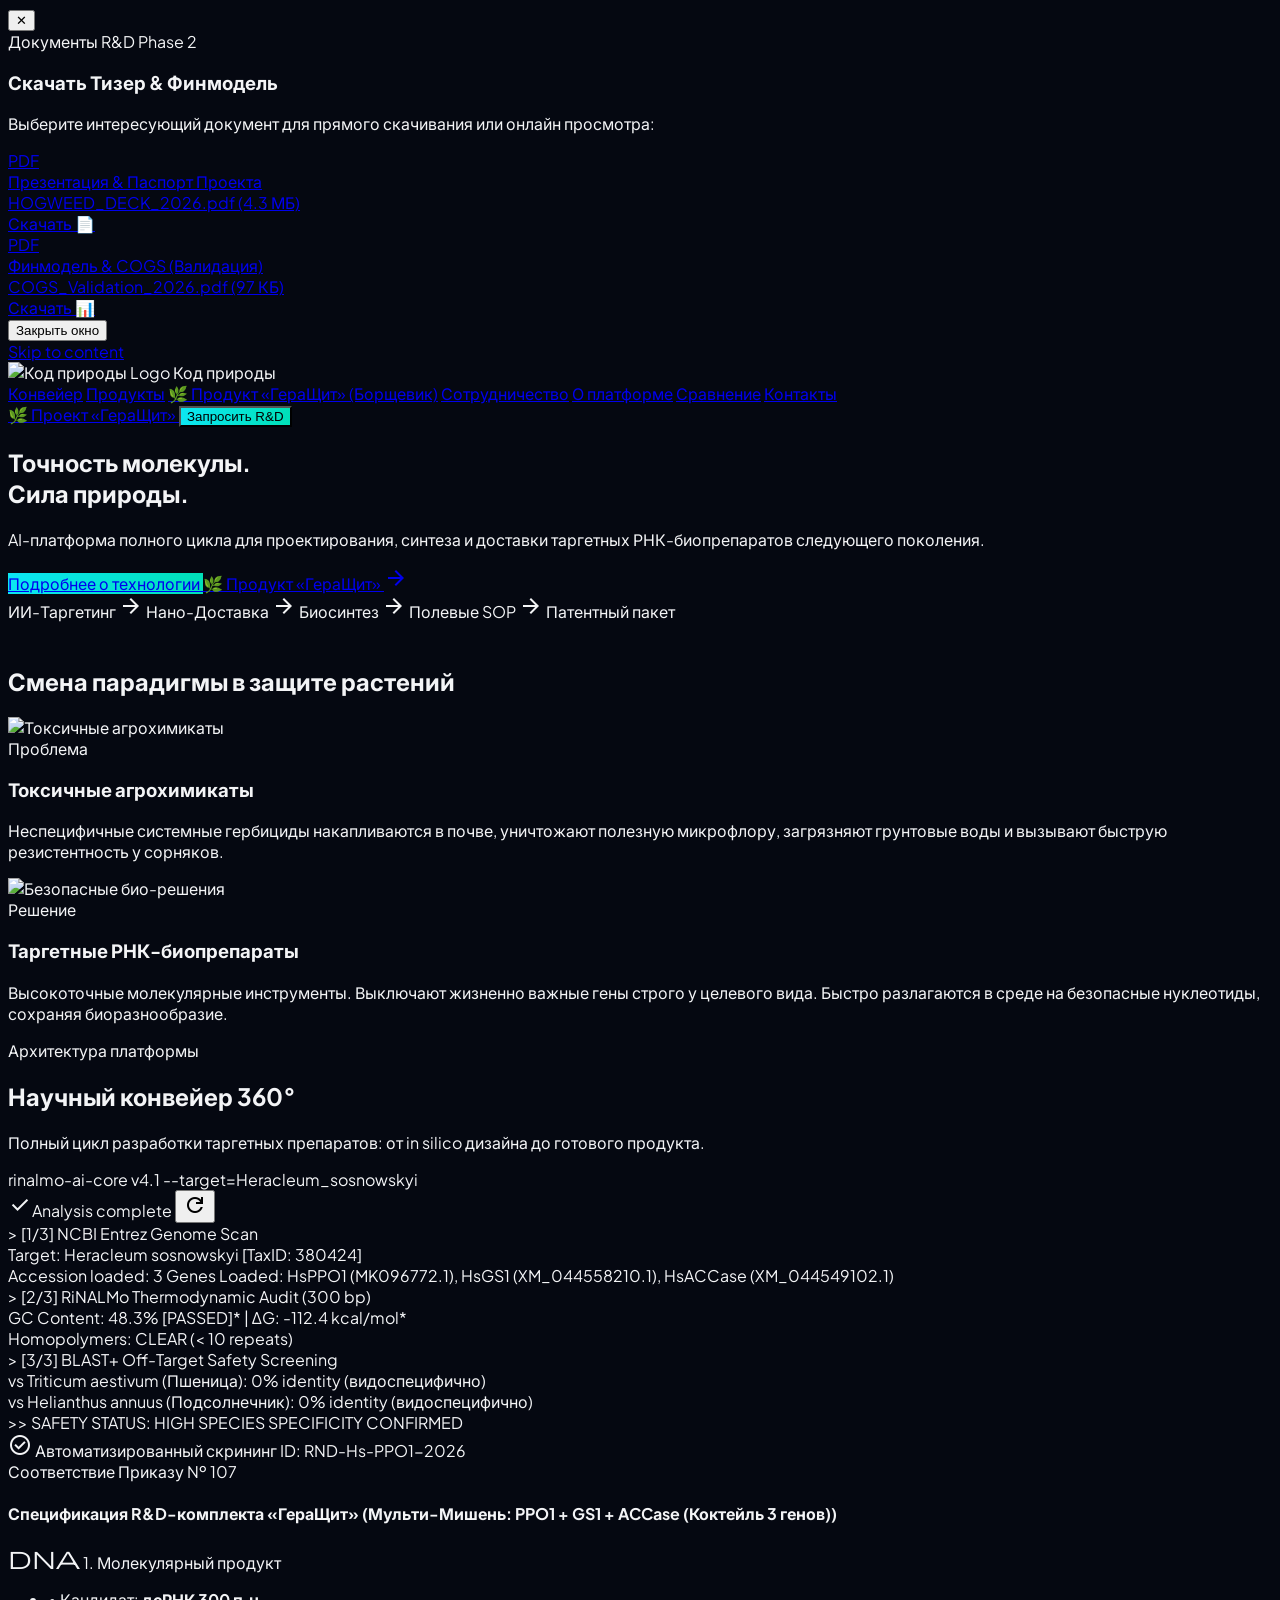
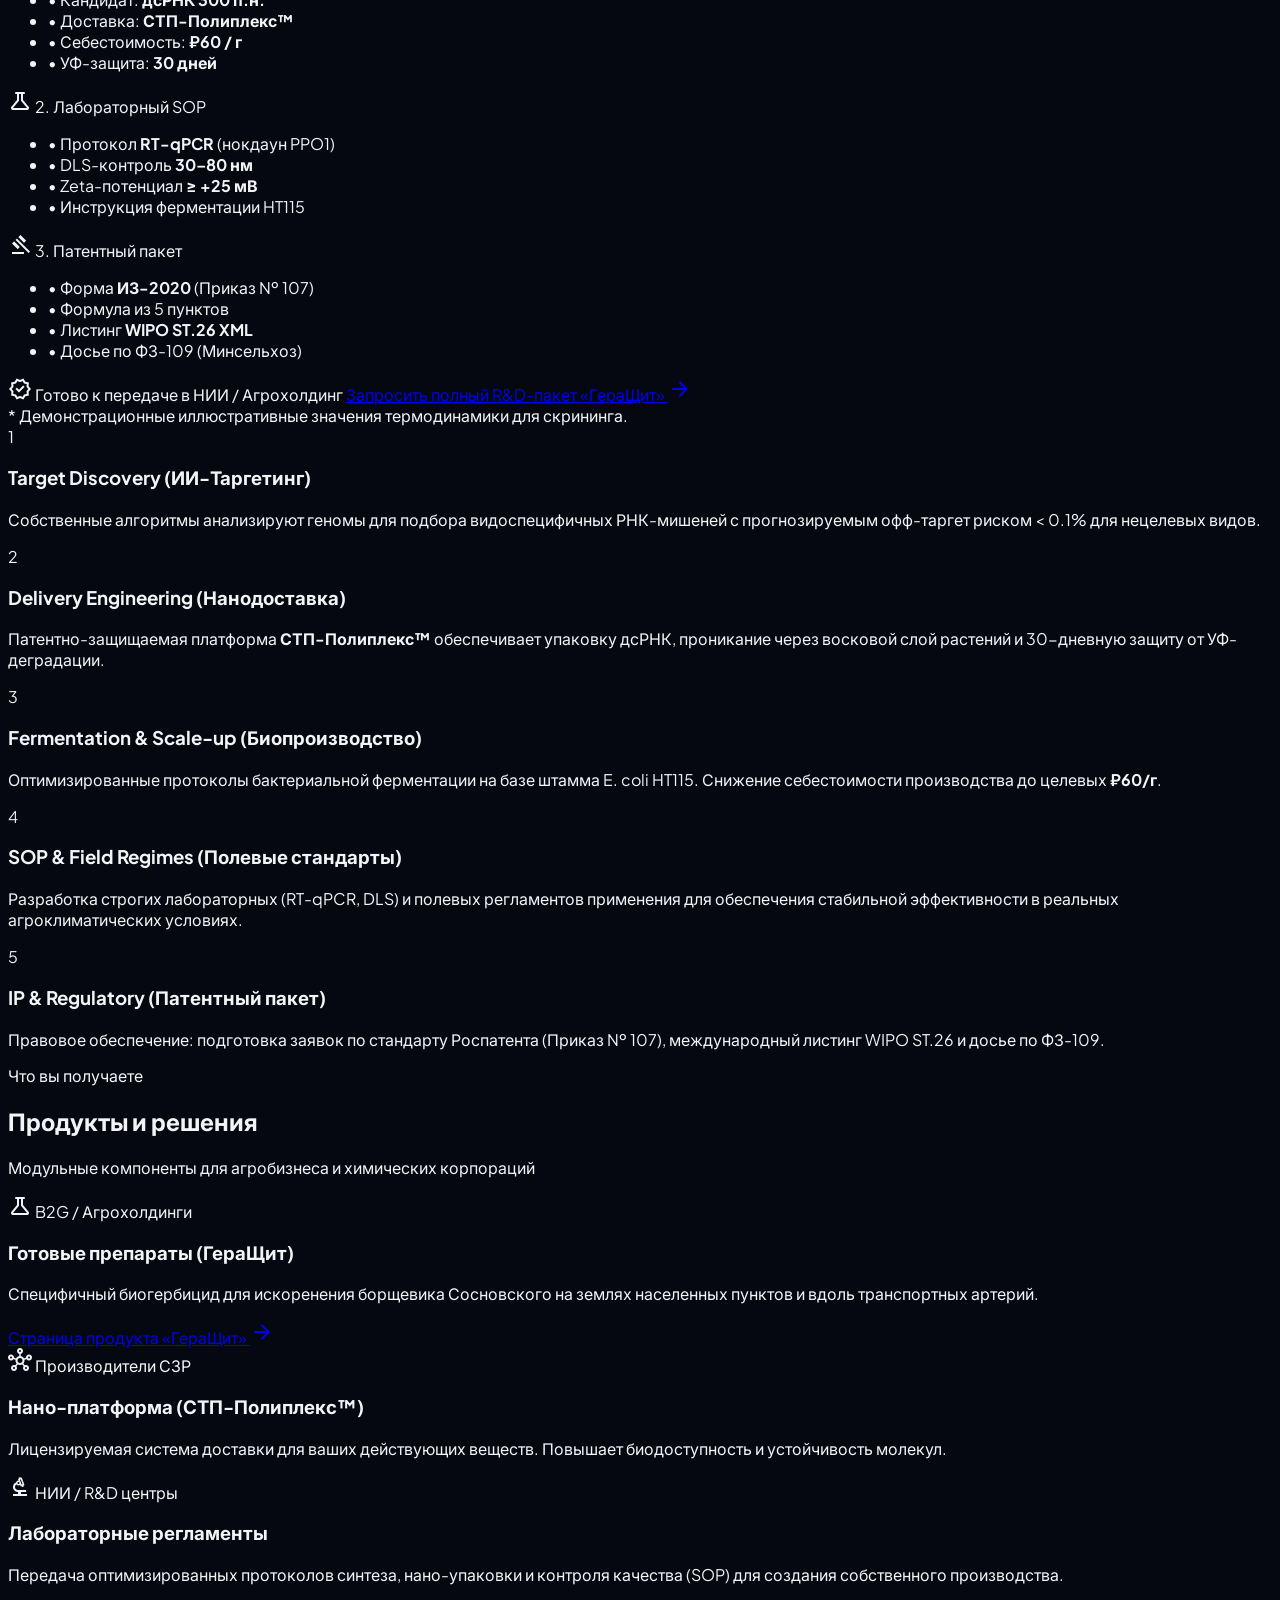
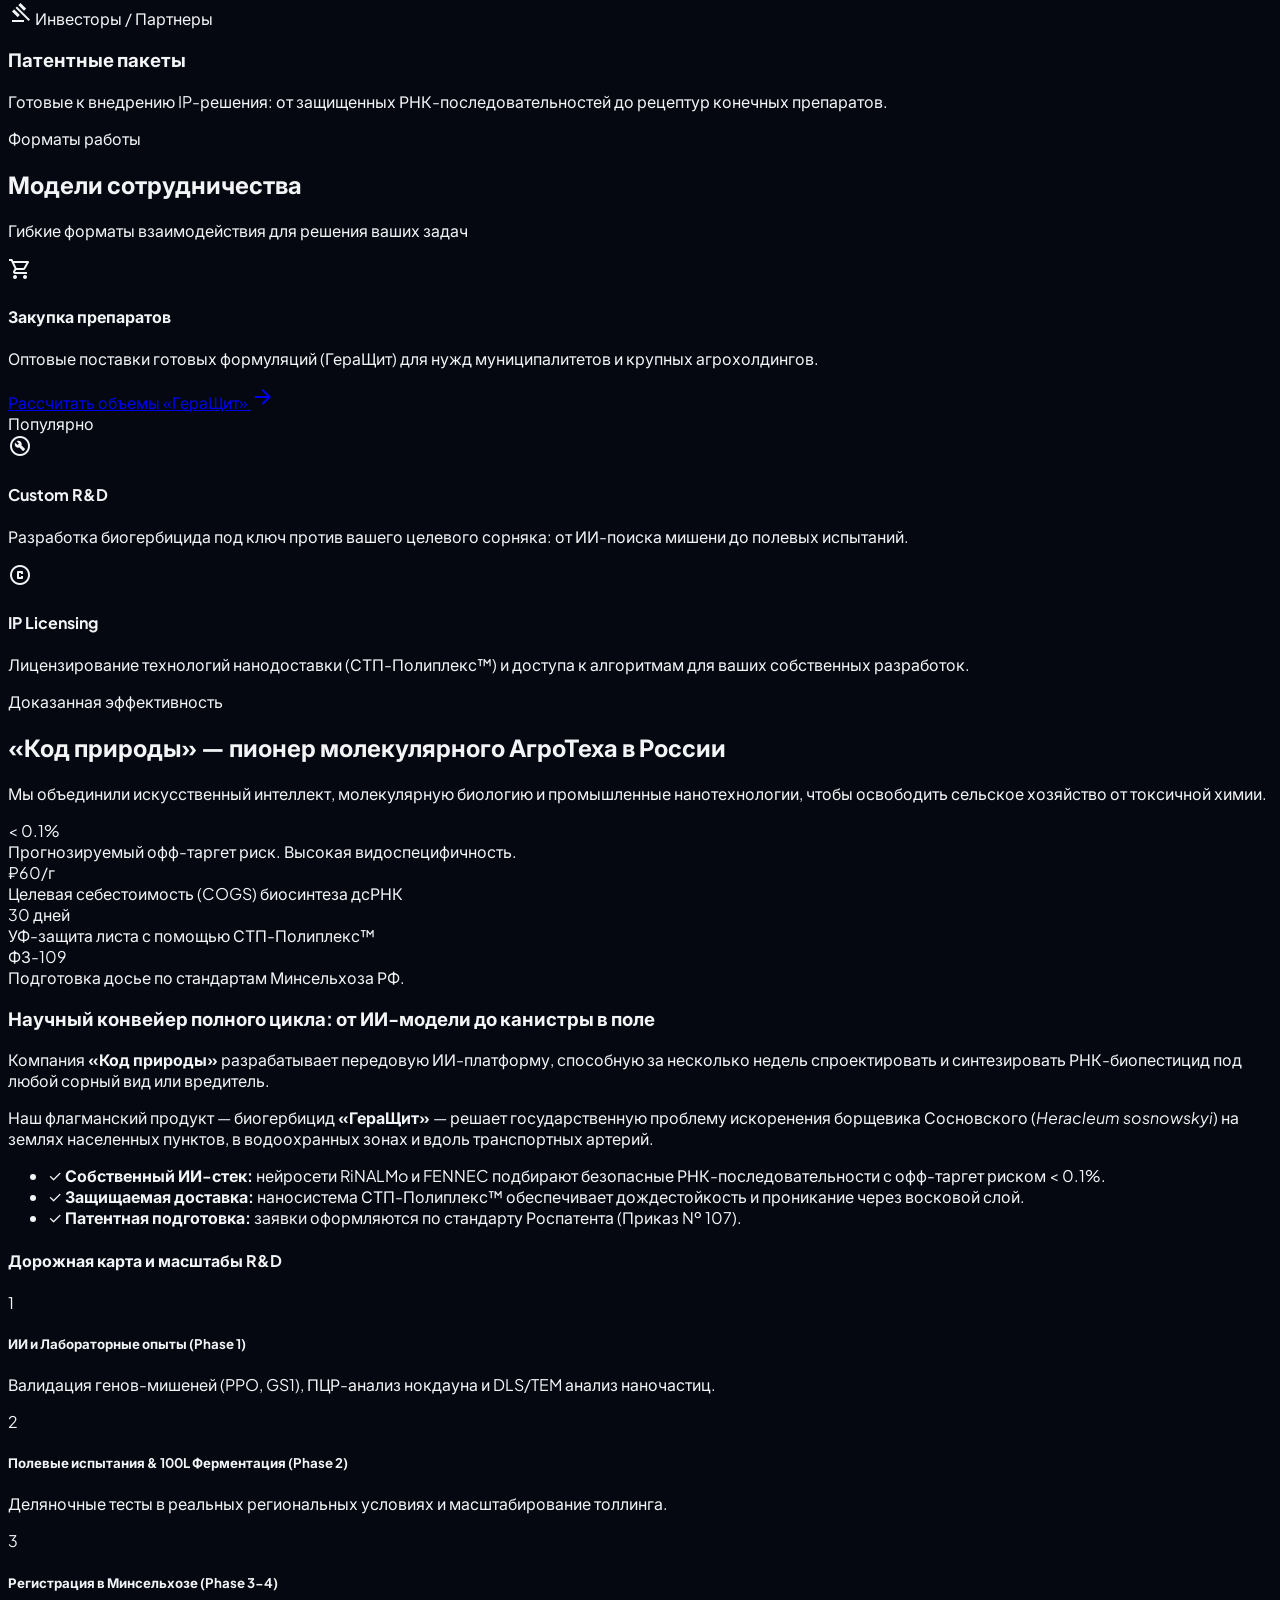
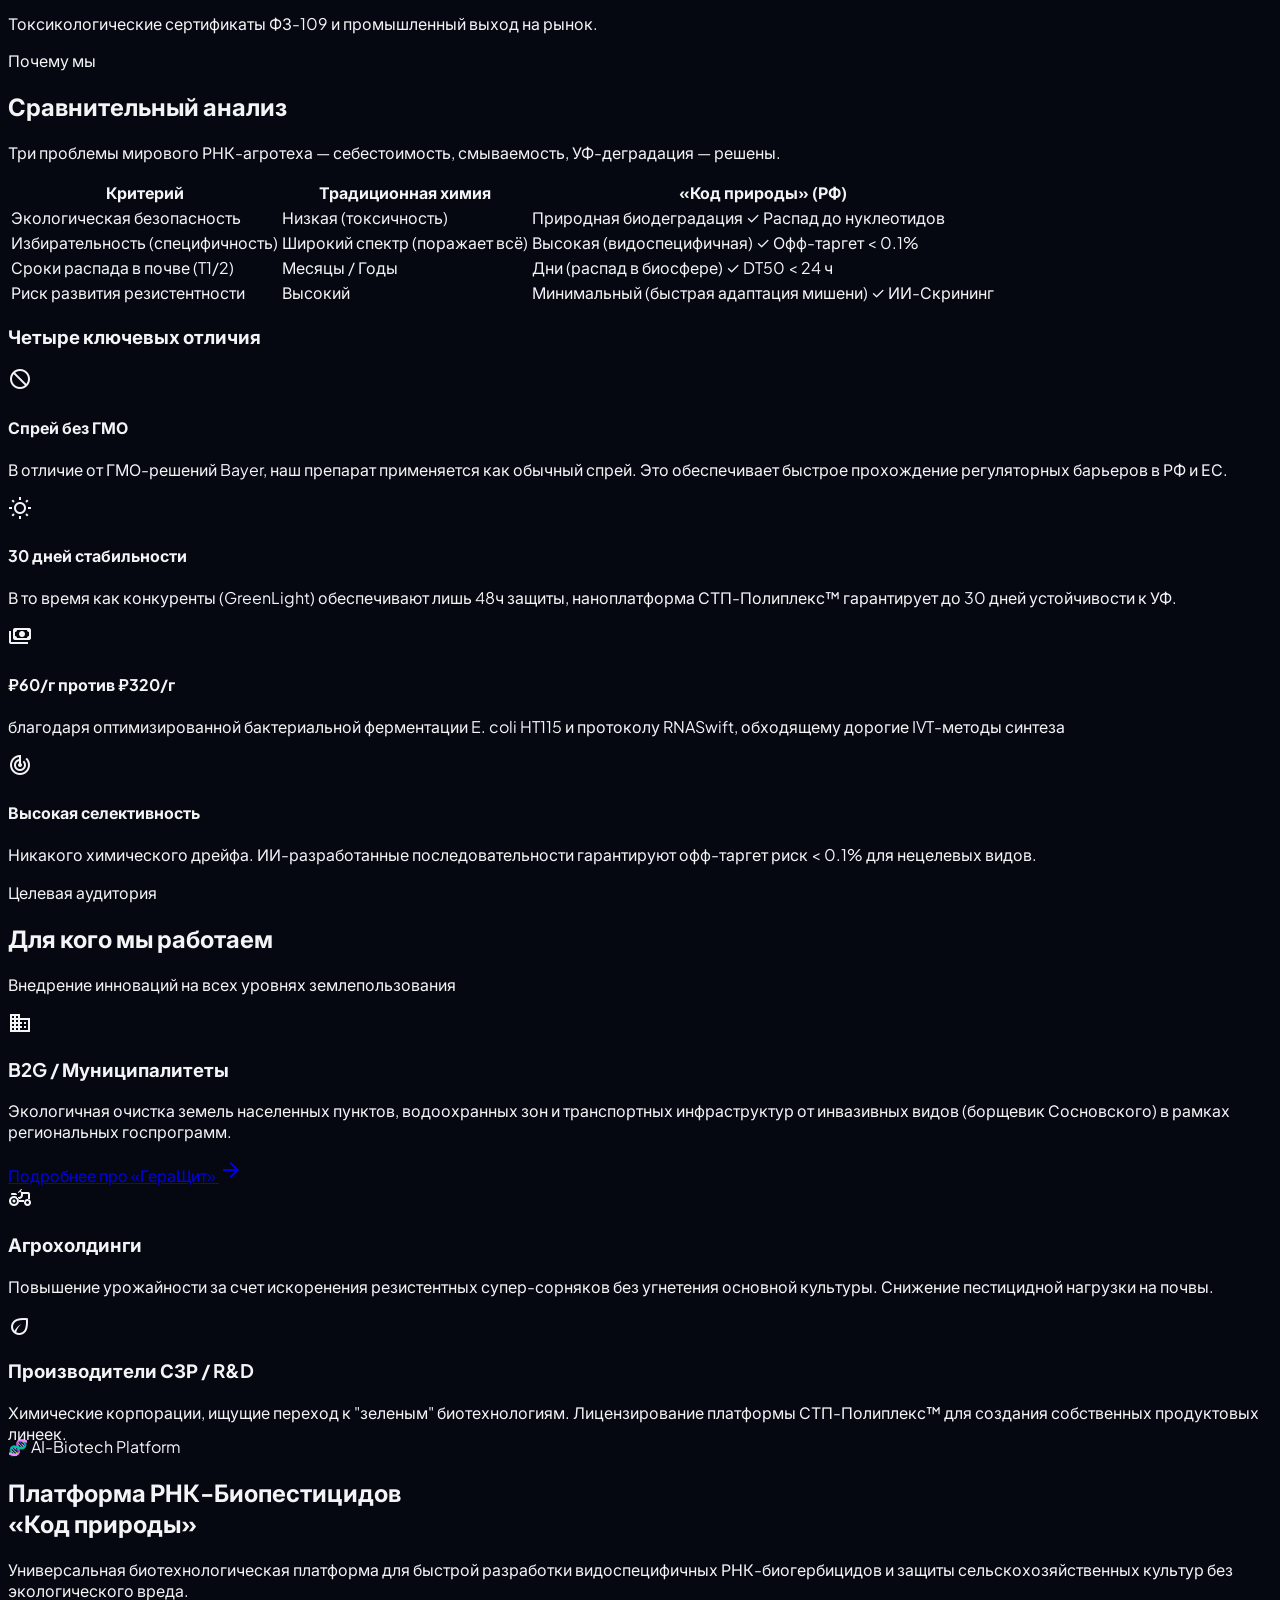
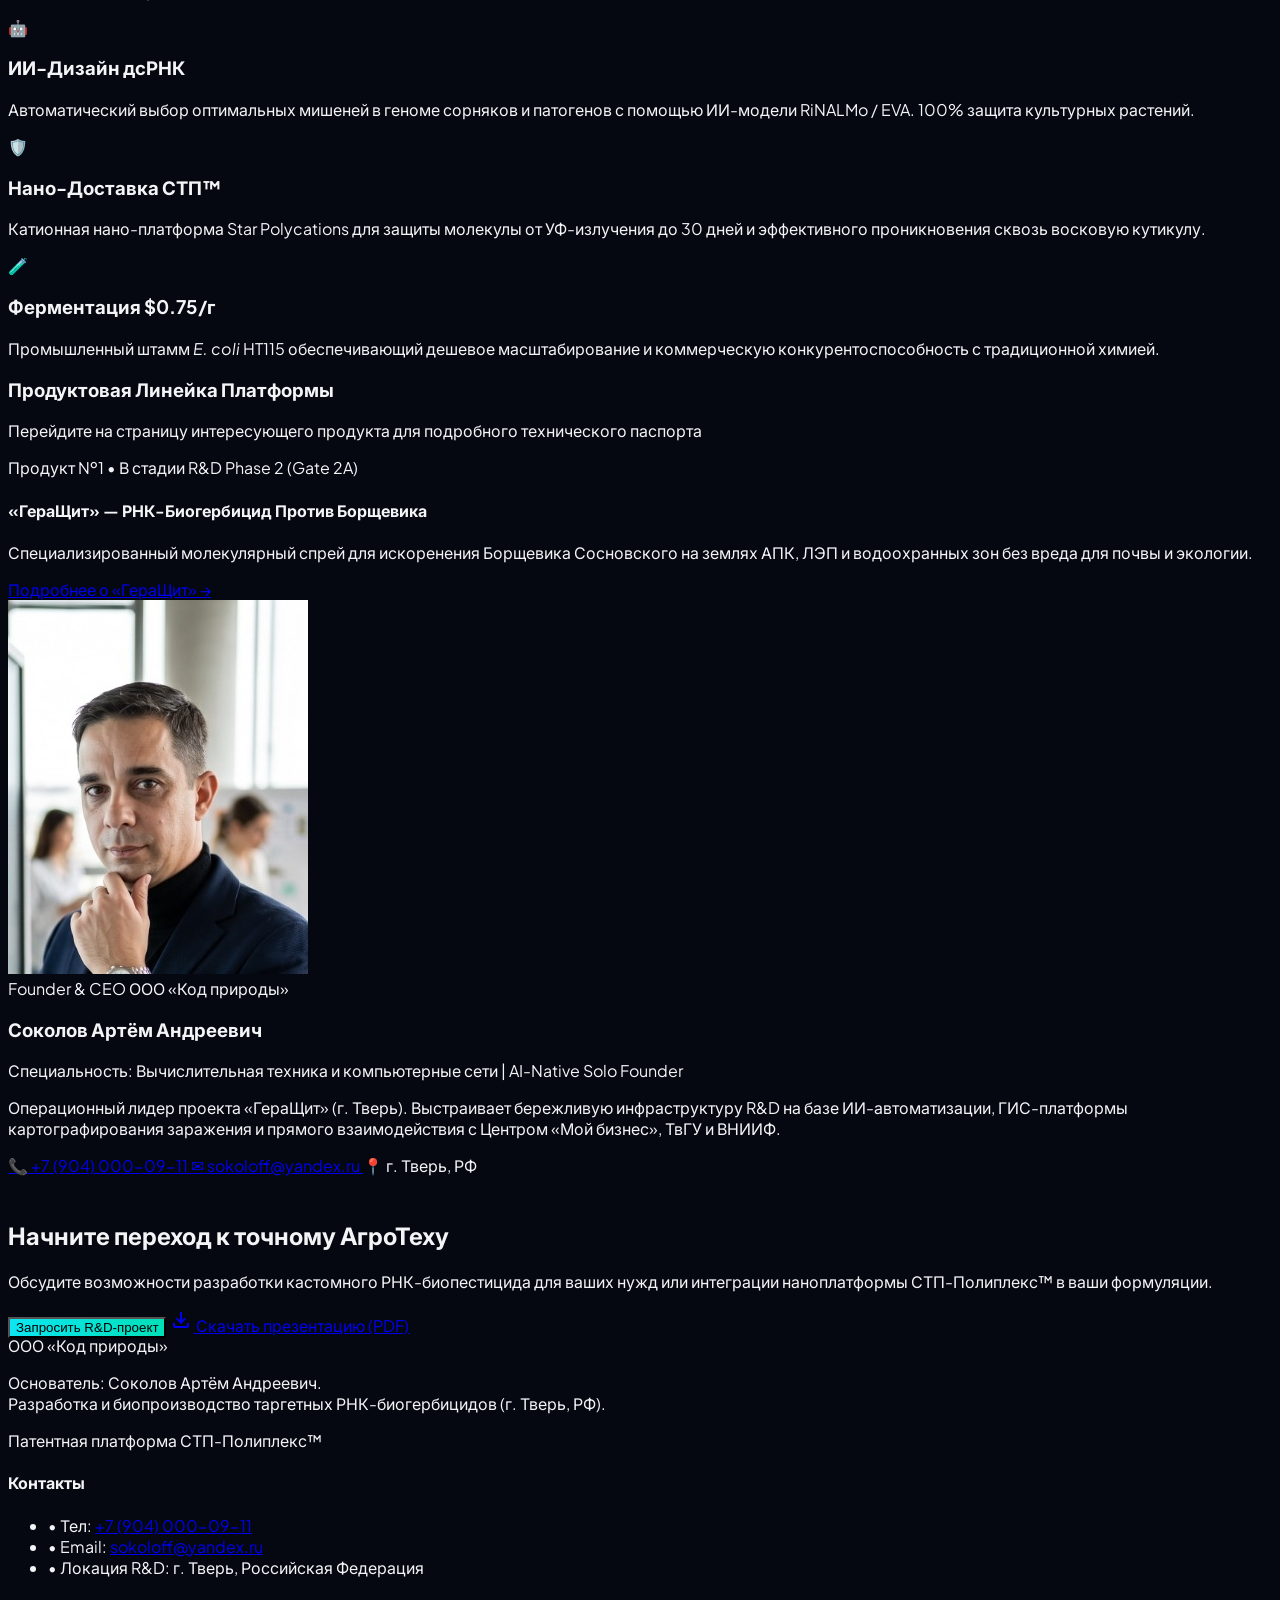
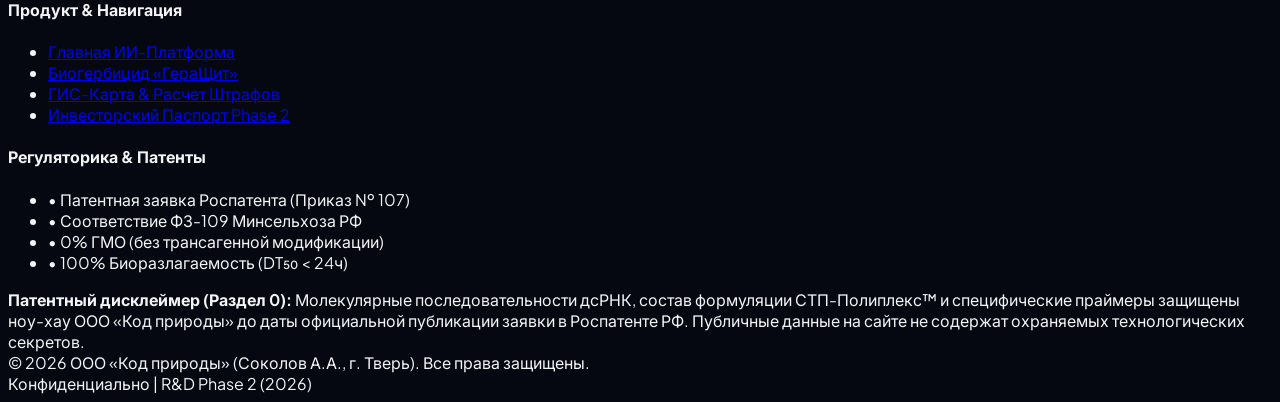
==== commit dd7059cb: "style: Upgrade site design system to Google Plus Jakarta Sans typography and unified deeptech glassm" ====
--- a/index.html
+++ b/index.html
@@ -146,7 +146,7 @@
 
 
 <!-- RD Modal -->
-<div id="rd-modal" class="hidden flex fixed inset-0 z-50 items-center justify-center bg-gray-950/80 backdrop-blur-sm p-4">
+<div id="rd-modal" class="hidden flex fixed inset-0 z-50 items-center justify-center bg-[#0a0f1d]/80 backdrop-blur-sm p-4">
     <div class="bg-white rounded-3xl w-full max-w-md shadow-2xl overflow-hidden relative border border-gray-100">
         <button onclick="closeRdModal()" class="absolute top-4 right-4 text-gray-400 hover:text-gray-900 p-1">
             ✕
@@ -222,6 +222,16 @@
 <script src="https://cdn.jsdelivr.net/npm/@geoman-io/leaflet-geoman-free@2.16.0/dist/leaflet-geoman.min.js"></script>
 <link href="https://fonts.googleapis.com/icon?family=Material+Icons" rel="stylesheet"/>
 <link href="https://fonts.googleapis.com/css2?family=Material+Symbols+Outlined:opsz,wght,FILL,GRAD@20..48,100..700,0..1,-50..200" rel="stylesheet"/>
+  <link rel="preconnect" href="https://fonts.googleapis.com">
+  <link rel="preconnect" href="https://fonts.gstatic.com" crossorigin>
+  <link href="https://fonts.googleapis.com/css2?family=Inter:wght@300;400;500;600;700;800;900&family=Plus+Jakarta+Sans:wght@400;600;700;800&display=swap" rel="stylesheet">
+  <style>
+    body { font-family: 'Plus Jakarta Sans', 'Inter', system-ui, sans-serif; background-color: #050811; color: #f3f4f6; }
+    .glass-card { background: rgba(13, 19, 34, 0.75); backdrop-filter: blur(16px); border: 1px solid rgba(255, 255, 255, 0.08); transition: all 0.3s cubic-bezier(0.4, 0, 0.2, 1); }
+    .glass-card:hover { border-color: rgba(232, 168, 56, 0.4); transform: translateY(-3px); box-shadow: 0 20px 40px -15px rgba(232, 168, 56, 0.12); }
+    .text-gradient-gold { background: linear-gradient(135deg, #FDE68A 0%, #E8A838 50%, #F59E0B 100%); -webkit-background-clip: text; -webkit-text-fill-color: transparent; }
+    .text-gradient-teal { background: linear-gradient(135deg, #5EEAD4 0%, #14B8A6 50%, #0D9488 100%); -webkit-background-clip: text; -webkit-text-fill-color: transparent; }
+  </style>
 </head>
 <body class="bg-gray-50 text-gray-800">
 <a class="sr-only focus:not-sr-only focus:absolute focus:p-4 focus:bg-white focus:z-[100]" href="#pipeline">Skip to content</a>
@@ -266,7 +276,7 @@
 <a class="btn-gradient text-white px-8 py-3.5 rounded-full font-semibold text-lg shadow-lg hover:shadow-xl transition-all" href="#pipeline">
                 Подробнее о технологии
             </a>
-<a class="bg-gray-900 text-white hover:bg-gray-800 px-8 py-3.5 rounded-full font-semibold text-lg transition-all flex items-center gap-2" href="heracleum.html">
+<a class="bg-[#050811] text-white hover:bg-gray-800 px-8 py-3.5 rounded-full font-semibold text-lg transition-all flex items-center gap-2" href="heracleum.html">
 <span>🌿 Продукт «ГераЩит»</span>
 <span class="material-symbols-outlined text-sm">arrow_forward</span>
 </a>
@@ -333,7 +343,7 @@
 
 <!-- BEGIN: Live CLI Terminal AI Widget -->
 <div class="my-12 max-w-5xl mx-auto font-sans">
-<div class="bg-gray-950 rounded-3xl p-6 md:p-8 shadow-2xl border border-gray-800 text-white relative overflow-hidden">
+<div class="bg-[#0a0f1d] rounded-3xl p-6 md:p-8 shadow-2xl border border-gray-800 text-white relative overflow-hidden">
 <div class="absolute inset-0 scanlines opacity-30"></div>
 <div class="absolute -top-24 -right-24 w-72 h-72 bg-teal-500/10 rounded-full blur-3xl pointer-events-none"></div>
 <div class="absolute -bottom-24 -left-24 w-72 h-72 bg-cyan-500/10 rounded-full blur-3xl pointer-events-none"></div>
@@ -410,7 +420,7 @@
           Спецификация R&amp;D-комплекта «ГераЩит» (Мульти-Мишень: PPO1 + GS1 + ACCase (Коктейль 3 генов))
         </h4>
 <div class="grid grid-cols-1 md:grid-cols-3 gap-3 mb-4 text-xs font-sans">
-<div class="bg-gray-900/80 p-3 rounded-xl border border-gray-800">
+<div class="bg-[#050811]/80 p-3 rounded-xl border border-gray-800">
 <div class="flex items-center gap-2 text-teal-400 font-bold mb-2">
 <span class="material-symbols-outlined text-sm">dna</span>
 <span>1. Молекулярный продукт</span>
@@ -422,7 +432,7 @@
 <li>• УФ-защита: <strong>30 дней</strong></li>
 </ul>
 </div>
-<div class="bg-gray-900/80 p-3 rounded-xl border border-gray-800">
+<div class="bg-[#050811]/80 p-3 rounded-xl border border-gray-800">
 <div class="flex items-center gap-2 text-teal-400 font-bold mb-2">
 <span class="material-symbols-outlined text-sm">science</span>
 <span>2. Лабораторный SOP</span>
@@ -434,7 +444,7 @@
 <li>• Инструкция ферментации HT115</li>
 </ul>
 </div>
-<div class="bg-gray-900/80 p-3 rounded-xl border border-gray-800">
+<div class="bg-[#050811]/80 p-3 rounded-xl border border-gray-800">
 <div class="flex items-center gap-2 text-teal-400 font-bold mb-2">
 <span class="material-symbols-outlined text-sm">gavel</span>
 <span>3. Патентный пакет</span>
@@ -705,7 +715,7 @@
 <table class="w-full text-left border-collapse">
 <thead>
 <tr class="bg-gradient-to-r from-gray-900 via-gray-800 to-gray-900 text-white">
-<th class="p-5 font-medium sticky left-0 bg-gray-900 z-10 shadow-r shadow-gray-100">Критерий</th>
+<th class="p-5 font-medium sticky left-0 bg-[#050811] z-10 shadow-r shadow-gray-100">Критерий</th>
 <th class="p-5 text-center font-medium w-1/3 border-l border-gray-700">Традиционная химия</th>
 <th class="bg-teal-600 text-white p-4 border-x border-teal-500/30 text-center w-1/3">«Код природы» (РФ)</th>
 </tr>
@@ -810,7 +820,7 @@
 <!-- BEGIN: FOUNDER SECTION -->
 
 <!-- BEGIN: PLATFORM & PRODUCTS SHOWCASE SECTION -->
-<section class="py-20 px-4 sm:px-6 lg:px-8 bg-gray-900 border-t border-b border-gray-800 text-white" id="platform">
+<section class="py-20 px-4 sm:px-6 lg:px-8 bg-[#050811] border-t border-b border-gray-800 text-white" id="platform">
   <div class="max-w-6xl mx-auto space-y-12">
     
     <!-- Platform Intro Header -->
@@ -830,7 +840,7 @@
     <!-- Platform Core Pillars (3 Cards) -->
     <div class="grid grid-cols-1 md:grid-cols-3 gap-8">
       
-      <div class="bg-gray-950/80 p-8 rounded-3xl border border-gray-800 space-y-4 hover:border-amber-500/40 transition-all">
+      <div class="bg-[#0a0f1d]/80 p-8 rounded-3xl border border-gray-800 space-y-4 hover:border-amber-500/40 transition-all">
         <div class="w-12 h-12 rounded-2xl bg-amber-500/10 border border-amber-500/30 text-amber-400 flex items-center justify-center font-black text-xl">🤖</div>
         <h3 class="text-xl font-bold text-white">ИИ-Дизайн дсРНК</h3>
         <p class="text-gray-400 text-xs leading-relaxed">
@@ -838,7 +848,7 @@
         </p>
       </div>
 
-      <div class="bg-gray-950/80 p-8 rounded-3xl border border-gray-800 space-y-4 hover:border-amber-500/40 transition-all">
+      <div class="bg-[#0a0f1d]/80 p-8 rounded-3xl border border-gray-800 space-y-4 hover:border-amber-500/40 transition-all">
         <div class="w-12 h-12 rounded-2xl bg-amber-500/10 border border-amber-500/30 text-amber-400 flex items-center justify-center font-black text-xl">🛡️</div>
         <h3 class="text-xl font-bold text-white">Нано-Доставка СТП™</h3>
         <p class="text-gray-400 text-xs leading-relaxed">
@@ -846,7 +856,7 @@
         </p>
       </div>
 
-      <div class="bg-gray-950/80 p-8 rounded-3xl border border-gray-800 space-y-4 hover:border-amber-500/40 transition-all">
+      <div class="bg-[#0a0f1d]/80 p-8 rounded-3xl border border-gray-800 space-y-4 hover:border-amber-500/40 transition-all">
         <div class="w-12 h-12 rounded-2xl bg-amber-500/10 border border-amber-500/30 text-amber-400 flex items-center justify-center font-black text-xl">🧪</div>
         <h3 class="text-xl font-bold text-white">Ферментация $0.75/г</h3>
         <p class="text-gray-400 text-xs leading-relaxed">
@@ -887,9 +897,9 @@
 </section>
 <!-- END: PLATFORM & PRODUCTS SHOWCASE SECTION -->
 
-<section class="py-16 px-4 sm:px-6 lg:px-8 bg-gray-900 border-t border-b border-gray-800" id="founder">
+<section class="py-16 px-4 sm:px-6 lg:px-8 bg-[#050811] border-t border-b border-gray-800" id="founder">
   <div class="max-w-4xl mx-auto">
-    <div class="bg-gray-950 p-8 sm:p-10 rounded-3xl border border-amber-500/30 shadow-2xl flex flex-col md:flex-row items-center md:items-start gap-8">
+    <div class="bg-[#0a0f1d] p-8 sm:p-10 rounded-3xl border border-amber-500/30 shadow-2xl flex flex-col md:flex-row items-center md:items-start gap-8">
       <img src="artem_sokolov.jpg" alt="Соколов Артём Андреевич" class="w-48 h-60 md:w-56 md:h-70 rounded-2xl object-cover object-center border-2 border-amber-500/60 shadow-2xl shadow-amber-500/25 flex-shrink-0 hover:scale-105 transition-transform duration-300">
       <div class="space-y-4 text-center md:text-left flex-1">
         <div class="inline-flex items-center gap-2 px-3 py-1 rounded-full bg-amber-500/10 border border-amber-500/30 text-amber-400 text-xs font-semibold">
@@ -919,7 +929,7 @@
 <!-- END: FOUNDER SECTION -->
 
 <!-- BEGIN: CTA Section -->
-<section class="py-24 relative overflow-hidden bg-gray-900 text-white" id="cta">
+<section class="py-24 relative overflow-hidden bg-[#050811] text-white" id="cta">
 <div class="absolute top-0 left-1/4 w-96 h-96 bg-teal-500/20 rounded-full blur-[120px] pointer-events-none"></div>
 <div class="absolute bottom-0 right-1/4 w-96 h-96 bg-cyan-500/20 rounded-full blur-[120px] pointer-events-none"></div>
 <div class="max-w-4xl mx-auto px-8 relative z-10 text-center fade-in-section">
@@ -944,7 +954,7 @@
 
 
 
-<footer class="bg-gray-950 text-white pt-16 pb-12 px-4 sm:px-6 lg:px-8 border-t border-gray-800" id="footer">
+<footer class="bg-[#0a0f1d] text-white pt-16 pb-12 px-4 sm:px-6 lg:px-8 border-t border-gray-800" id="footer">
   <div class="max-w-6xl mx-auto space-y-12">
     <!-- Top 4-Column Grid -->
     <div class="grid grid-cols-1 md:grid-cols-4 gap-8 text-xs">
@@ -999,7 +1009,7 @@
     </div>
 
     <!-- Section 0 Patent Shield Disclaimer -->
-    <div class="bg-gray-900 p-5 rounded-2xl border border-gray-800 text-[11px] text-gray-400 leading-relaxed">
+    <div class="bg-[#050811] p-5 rounded-2xl border border-gray-800 text-[11px] text-gray-400 leading-relaxed">
       <strong class="text-amber-400">Патентный дисклеймер (Раздел 0):</strong> Молекулярные последовательности дсРНК, состав формуляции СТП-Полиплекс™ и специфические праймеры защищены ноу-хау ООО «Код природы» до даты официальной публикации заявки в Роспатенте РФ. Публичные данные на сайте не содержат охраняемых технологических секретов.
     </div>
 
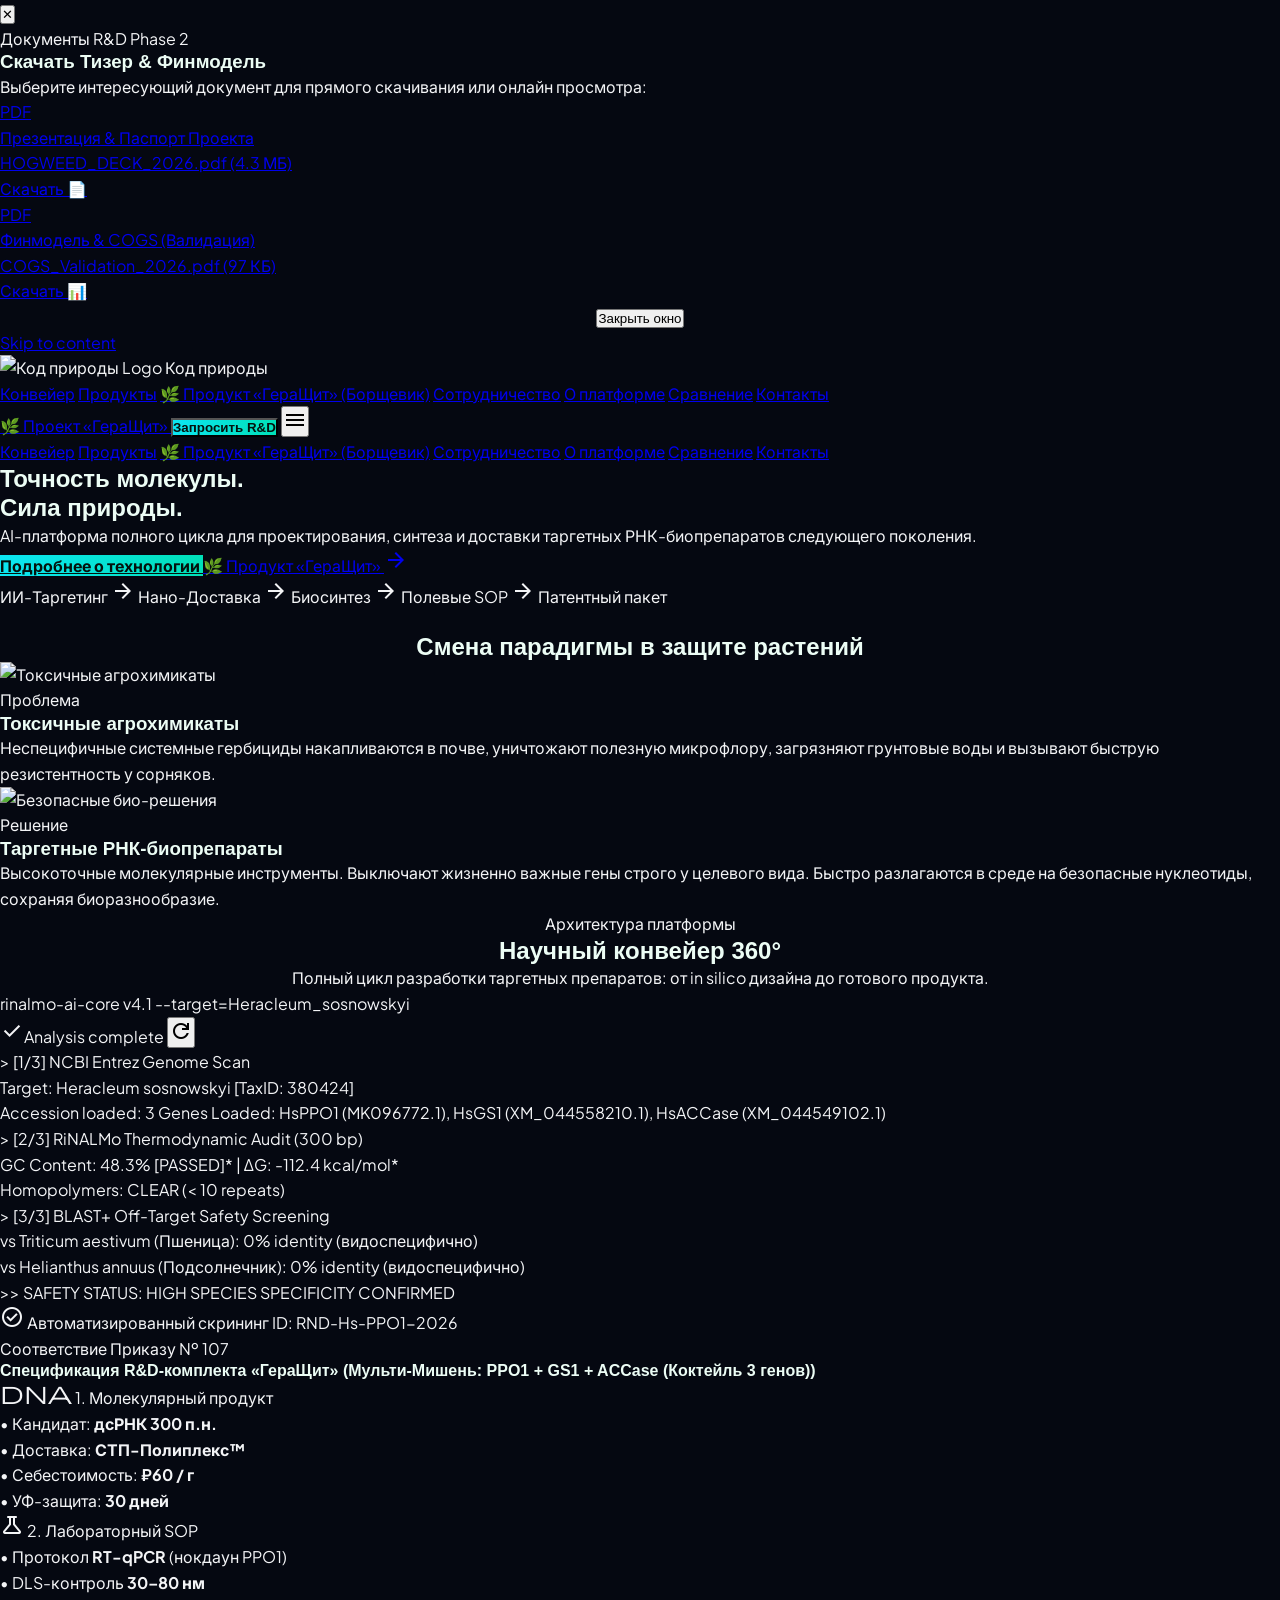
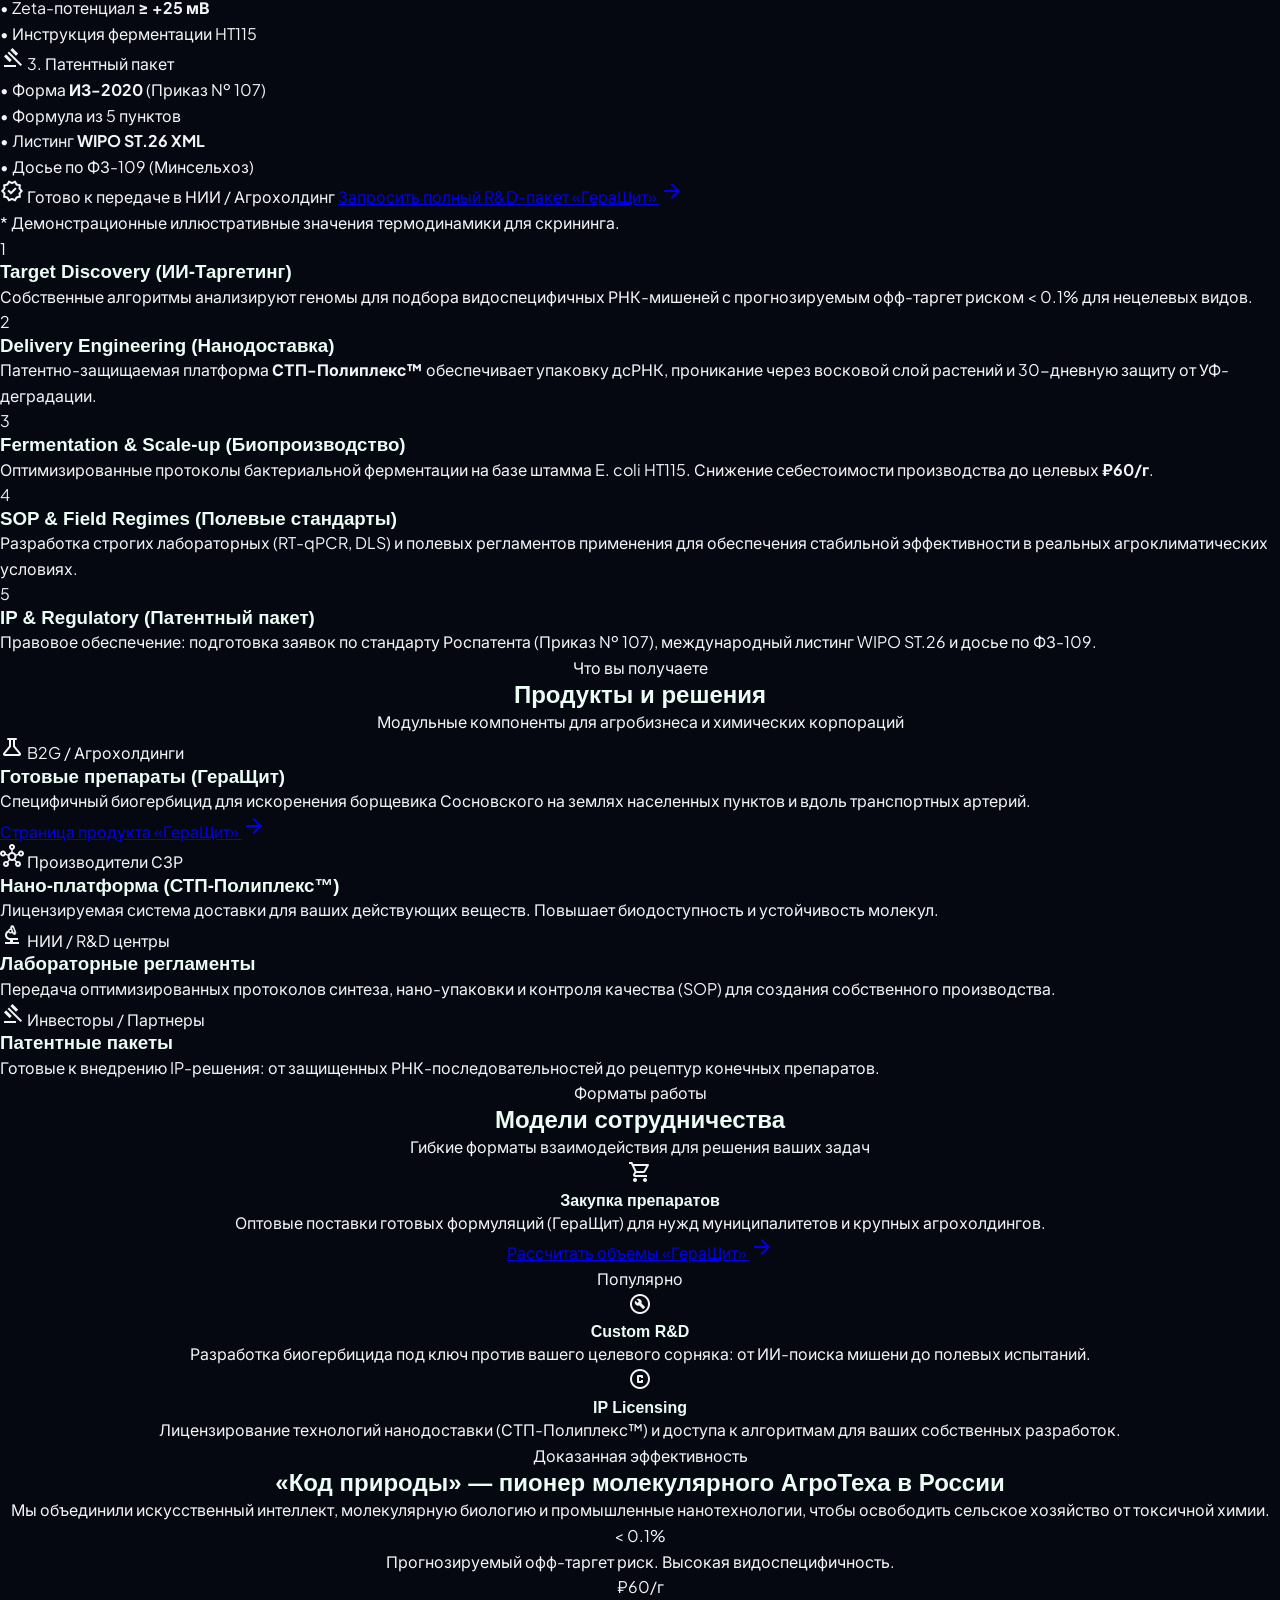
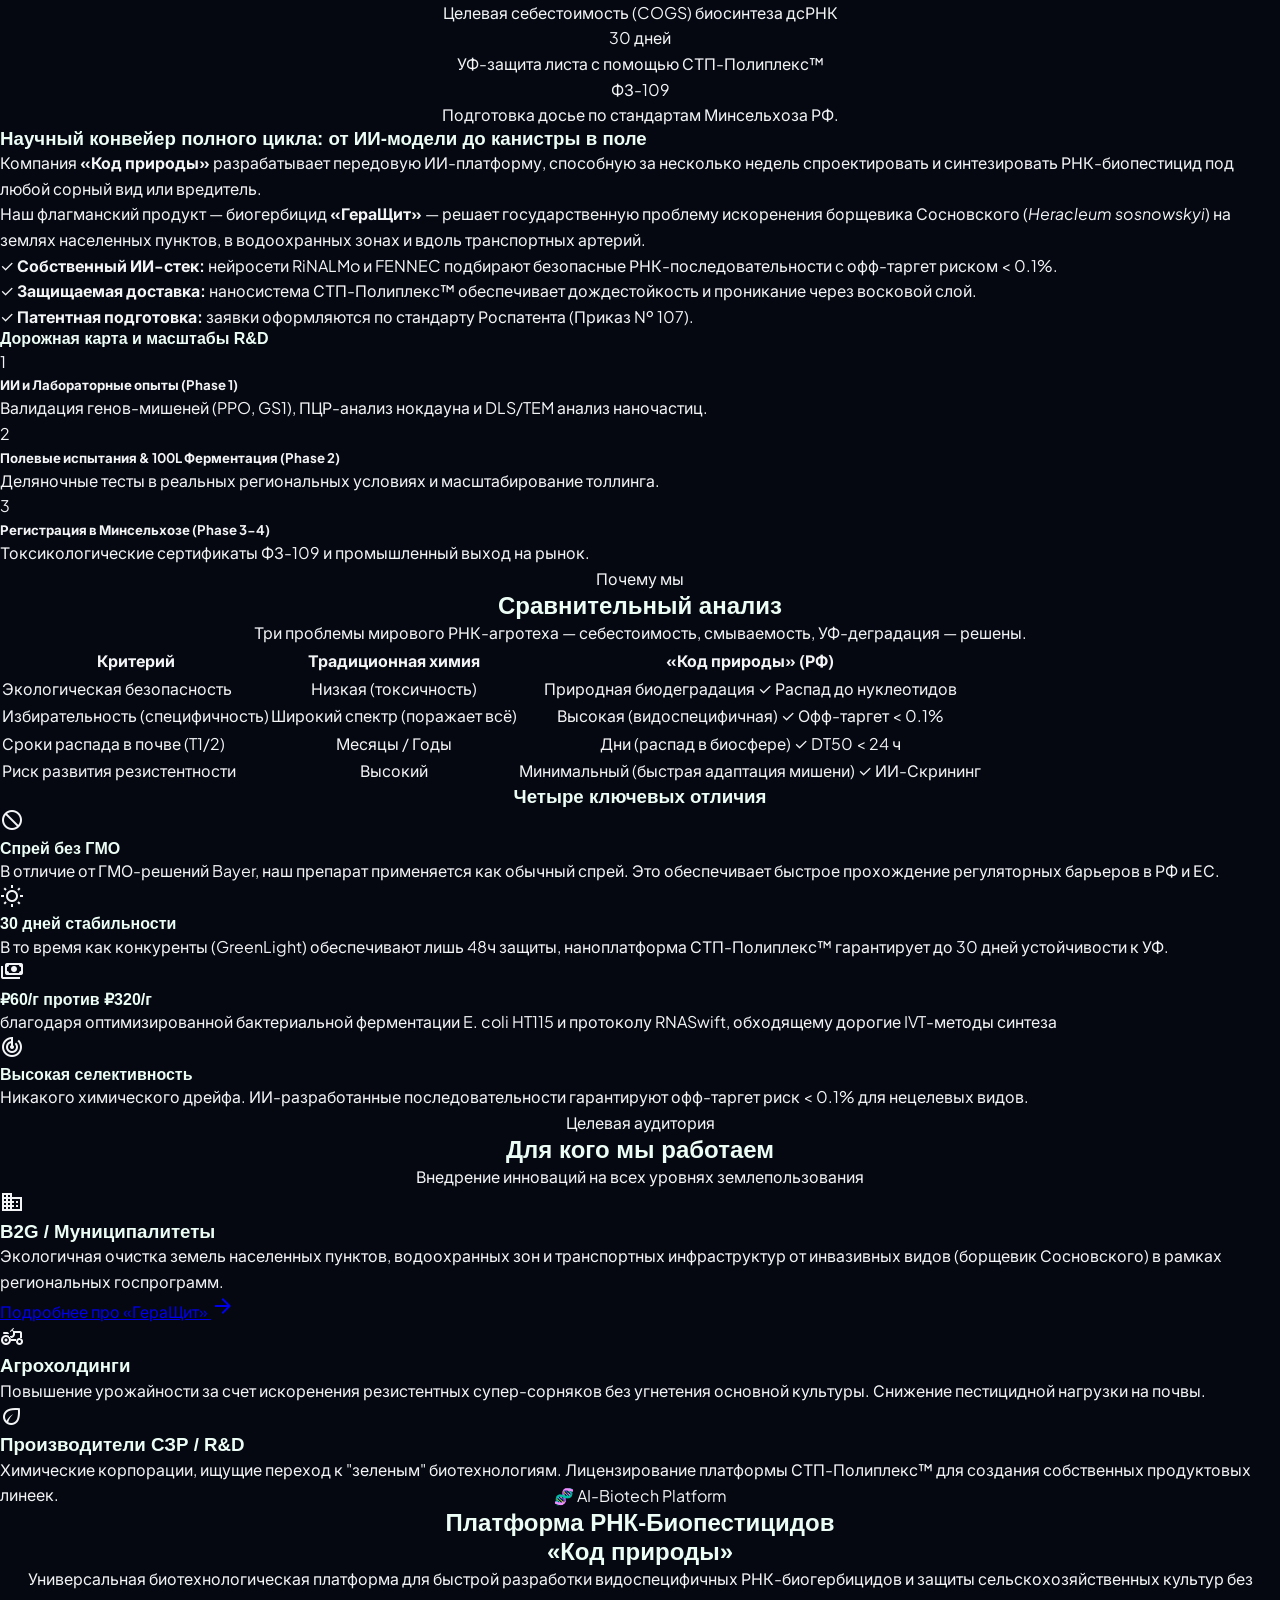
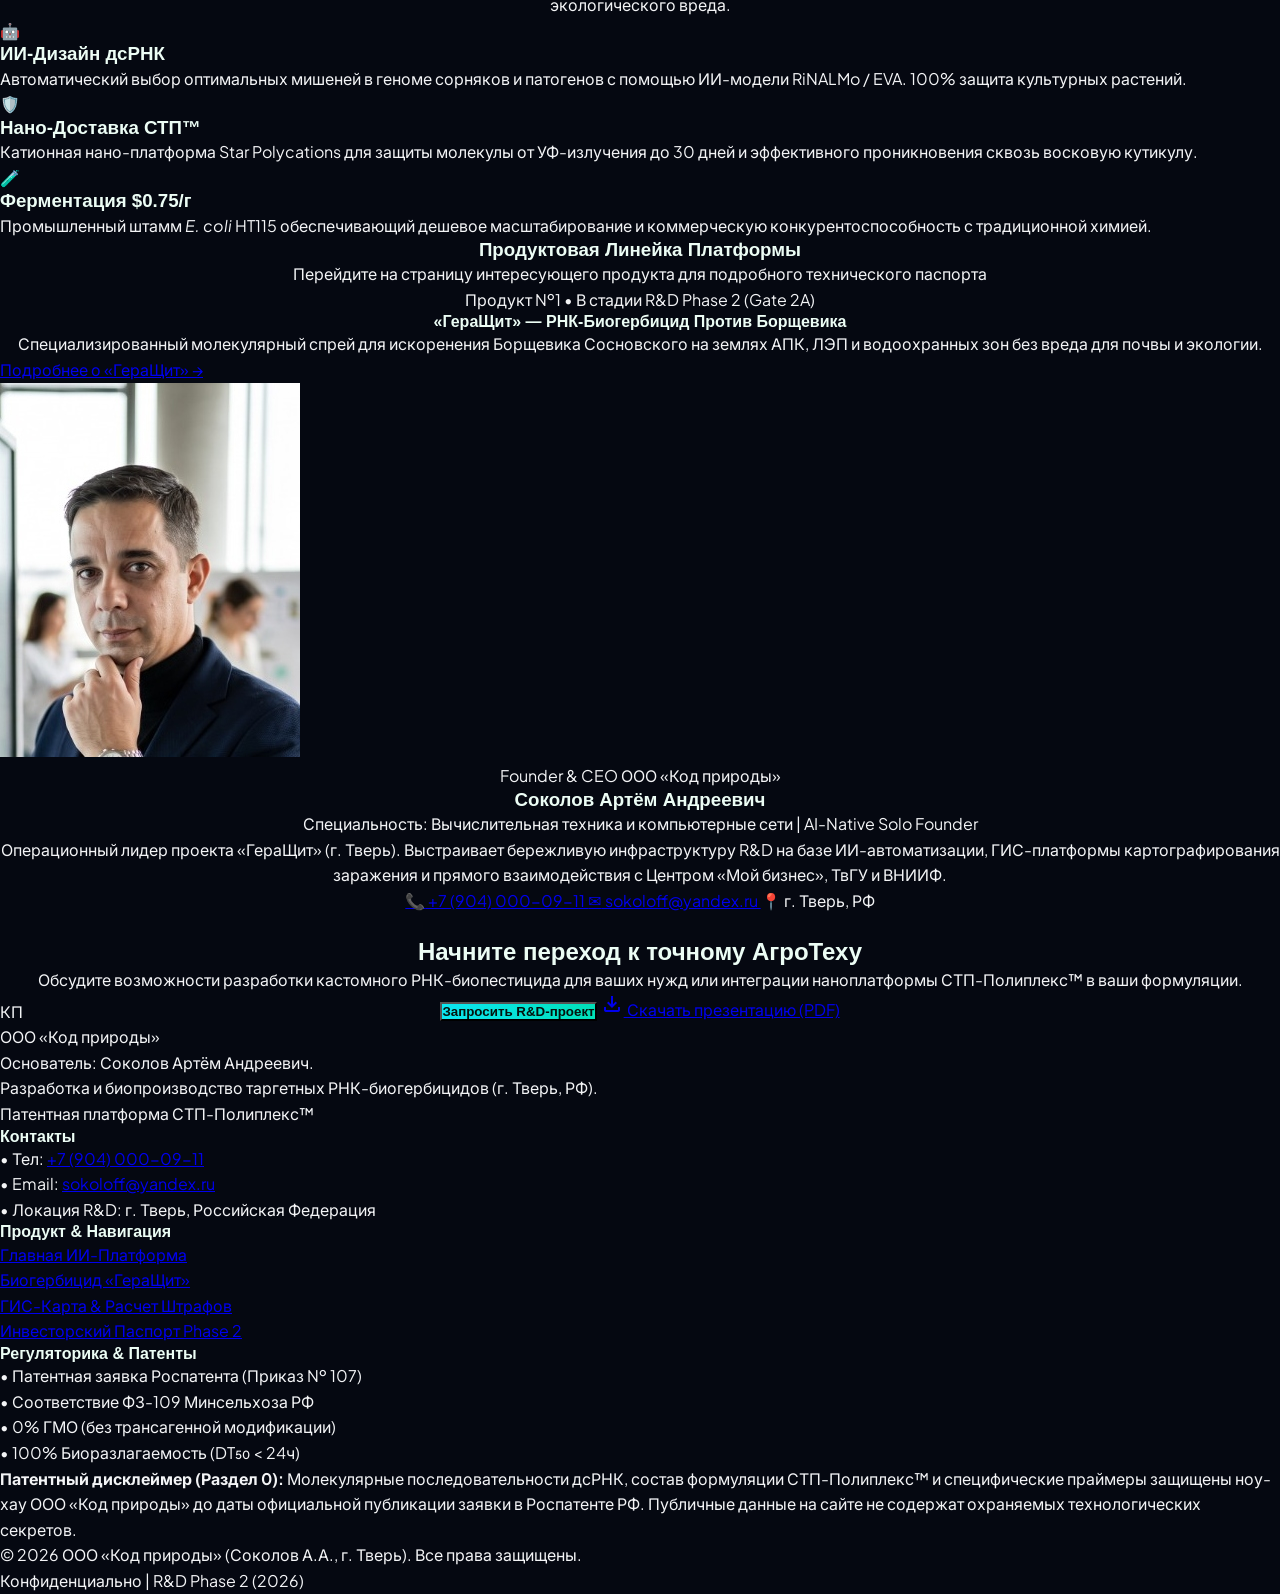
==== commit 201fd869: "fix(ui): Apply complete UI/UX refactoring, mobile menu handlers, modal scroll lock, and WCAG AA cont" ====
--- a/index.html
+++ b/index.html
@@ -7,19 +7,18 @@
 <meta content="Код природы — AI-платформа РНК-биогербицидов" property="og:title"/>
 <meta content="AI-платформа для создания целевых РНК-биогербицидов. Полный цикл R&amp;D от ИИ-таргетинга до патентования." property="og:description"/>
 <meta content="website" property="og:type"/>
-<meta content="https:///favicon.ico" property="og:image"/>
-<meta content="https:///" property="og:url"/>
-<link href="https:///" rel="canonical"/>
+<meta content="https://a9040000911-lgtm.github.io/kod-prirody/favicon.ico" property="og:image"/>
+<meta content="https://a9040000911-lgtm.github.io/kod-prirody/" property="og:url"/>
+<link href="https://a9040000911-lgtm.github.io/kod-prirody/" rel="canonical"/>
 <title>Код природы — AI-платформа РНК-биогербицидов</title>
 <link href="favicon.ico" rel="icon" type="image/x-icon"/>
+<link href="styles.css" rel="stylesheet"/>
 
 <!-- Optimized Single Google Fonts Link -->
 <link href="https://fonts.googleapis.com" rel="preconnect"/>
 <link href="https://fonts.gstatic.com" rel="preconnect" crossorigin=""/>
 <link href="https://fonts.googleapis.com/css2?family=Inter:wght@300;400;500;600;700;800;900&amp;family=Material+Symbols+Outlined:wght,FILL@100..700,0..1&amp;display=swap" rel="stylesheet"/>
 
-
-
 <style>
         body {
             font-family: "Inter", sans-serif;
@@ -33,10 +32,13 @@
         }
         .btn-gradient {
             background: linear-gradient(90deg, #0ce6f2 0%, #00e0b8 100%);
-            transition: opacity 0.3s ease;
+            color: #04120D !important;
+            font-weight: 700;
+            transition: all 0.3s ease;
         }
         .btn-gradient:hover {
-            opacity: 0.9;
+            opacity: 0.95;
+            box-shadow: 0 8px 25px rgba(0, 224, 184, 0.4);
         }
         .hero-bg {
             background-image: url(https://lh3.googleusercontent.com/aida-public/[base64]);
@@ -237,7 +239,8 @@
 <a class="sr-only focus:not-sr-only focus:absolute focus:p-4 focus:bg-white focus:z-[100]" href="#pipeline">Skip to content</a>
 
 <!-- BEGIN: Header -->
-<header class="bg-white/80 backdrop-blur-md py-4 px-8 flex justify-between items-center sticky top-0 z-50 border-b border-gray-100 shadow-sm" id="main-header">
+<header class="bg-white/80 backdrop-blur-md py-4 px-6 md:px-8 sticky top-0 z-50 border-b border-gray-100 shadow-sm" id="main-header">
+<div class="flex justify-between items-center max-w-7xl mx-auto">
 <div class="flex items-center gap-2">
 <img alt="Код природы Logo" class="h-8" src="https://lh3.googleusercontent.com/aida-public/[base64]"/>
 <span class="font-bold text-lg text-gray-900">Код природы</span>
@@ -252,12 +255,26 @@
 <a class="hover:text-teal-500 transition-colors" href="#footer">Контакты</a>
 </nav>
 <div class="flex items-center gap-3">
-<a class="text-xs bg-teal-50 text-teal-700 font-bold px-3 py-1.5 rounded-full border border-teal-200 hover:bg-teal-100 transition-colors flex items-center gap-1" href="heracleum.html">
+<a class="hidden sm:flex text-xs bg-teal-50 text-teal-700 font-bold px-3 py-1.5 rounded-full border border-teal-200 hover:bg-teal-100 transition-colors items-center gap-1" href="heracleum.html">
 <span>🌿 Проект «ГераЩит»</span>
 </a>
-<button class="btn-gradient text-white px-6 py-2 rounded-full font-medium text-sm inline-block shadow-md hover:shadow-lg transition-all" onclick="openRdModal()">
+<button class="btn-gradient px-5 py-2 rounded-full font-bold text-sm inline-block shadow-md hover:shadow-lg transition-all" onclick="openRdModal()">
         Запросить R&amp;D
 </button>
+<button id="mobile-menu-toggle" aria-label="Открыть меню" class="lg:hidden p-2 text-gray-700 hover:text-teal-600 focus:outline-none">
+  <span class="material-symbols-outlined text-2xl">menu</span>
+</button>
+</div>
+</div>
+<!-- Mobile Navigation Drawer -->
+<div id="mobile-menu" class="hidden lg:hidden flex flex-col bg-white border-t border-gray-100 px-6 py-4 space-y-3 font-medium text-sm text-gray-700 shadow-lg">
+<a class="block hover:text-teal-600" href="#pipeline" onclick="document.getElementById('mobile-menu').classList.add('hidden')">Конвейер</a>
+<a class="block hover:text-teal-600" href="#products" onclick="document.getElementById('mobile-menu').classList.add('hidden')">Продукты</a>
+<a class="block hover:text-teal-600 font-bold text-teal-700" href="heracleum.html">🌿 Продукт «ГераЩит» (Борщевик)</a>
+<a class="block hover:text-teal-600" href="#cooperation" onclick="document.getElementById('mobile-menu').classList.add('hidden')">Сотрудничество</a>
+<a class="block hover:text-teal-600" href="#about" onclick="document.getElementById('mobile-menu').classList.add('hidden')">О платформе</a>
+<a class="block hover:text-teal-600" href="#comparison" onclick="document.getElementById('mobile-menu').classList.add('hidden')">Сравнение</a>
+<a class="block hover:text-teal-600" href="#footer" onclick="document.getElementById('mobile-menu').classList.add('hidden')">Контакты</a>
 </div>
 </header>
 <!-- END: Header -->
@@ -1248,15 +1265,21 @@
     updateCalculations(0);
 }
 
-// 3. MODAL HANDLERS
+// 3. MODAL & MOBILE MENU HANDLERS
 function orderSelectedPlot() { openRdModal(); }
 function openRdModal() {
     const modal = document.getElementById('rd-modal');
-    if (modal) modal.classList.remove('hidden');
+    if (modal) {
+        modal.classList.remove('hidden');
+        document.body.style.overflow = 'hidden';
+    }
 }
 function closeRdModal() {
     const modal = document.getElementById('rd-modal');
-    if (modal) modal.classList.add('hidden');
+    if (modal) {
+        modal.classList.add('hidden');
+        document.body.style.overflow = '';
+    }
 }
 
 function handleModalSubmit(e) {
@@ -1268,6 +1291,24 @@
 document.addEventListener('DOMContentLoaded', function() {
     initGisMap();
     switchAudienceMode('investor');
+
+    const mobileToggle = document.getElementById('mobile-menu-toggle');
+    const mobileMenu = document.getElementById('mobile-menu');
+    if (mobileToggle && mobileMenu) {
+        mobileToggle.addEventListener('click', function() {
+            mobileMenu.classList.toggle('hidden');
+        });
+    }
+
+    const rdModal = document.getElementById('rd-modal');
+    if (rdModal) {
+        rdModal.addEventListener('click', function(e) {
+            if (e.target === this) closeRdModal();
+        });
+    }
+    document.addEventListener('keydown', function(e) {
+        if (e.key === 'Escape') closeRdModal();
+    });
 });
 </script>
 
--- a/styles.css
+++ b/styles.css
@@ -0,0 +1,1281 @@
+/* Modern Bio-Tech Dark Glassmorphic Design Tokens */
+:root {
+    --bg-dark: #070C0A;
+    --bg-card: rgba(14, 25, 20, 0.75);
+    --bg-card-hover: rgba(20, 36, 29, 0.85);
+    
+    --accent-emerald: #10B981;
+    --accent-mint: #34D399;
+    --accent-glow: rgba(16, 185, 129, 0.25);
+    --accent-gradient: linear-gradient(135deg, #10B981 0%, #059669 100%);
+    
+    --text-main: #ECFDF5;
+    --text-muted: #9CA3AF;
+    --text-dark: #111827;
+    
+    --border-glass: rgba(52, 211, 153, 0.18);
+    --border-glow: rgba(16, 185, 129, 0.4);
+    
+    --font-heading: 'Outfit', -apple-system, sans-serif;
+    --font-body: 'Inter', -apple-system, sans-serif;
+    
+    --radius-sm: 8px;
+    --radius-md: 16px;
+    --radius-lg: 24px;
+    
+    --transition: all 0.3s cubic-bezier(0.4, 0, 0.2, 1);
+}
+
+/* Reset & Base Styling */
+* {
+    box-sizing: border-box;
+    margin: 0;
+    padding: 0;
+}
+
+html {
+    scroll-behavior: smooth;
+    font-family: var(--font-body);
+    background-color: var(--bg-dark);
+    color: var(--text-main);
+    line-height: 1.6;
+}
+
+body {
+    position: relative;
+    overflow-x: hidden;
+}
+
+/* Background Glow Effects */
+.bio-bg-glow {
+    position: fixed;
+    border-radius: 50%;
+    filter: blur(140px);
+    z-index: -1;
+    pointer-events: none;
+}
+
+.glow-1 {
+    width: 500px;
+    height: 500px;
+    background: rgba(16, 185, 129, 0.12);
+    top: -100px;
+    left: -100px;
+}
+
+.glow-2 {
+    width: 600px;
+    height: 600px;
+    background: rgba(5, 150, 105, 0.08);
+    bottom: 10%;
+    right: -150px;
+}
+
+/* Layout Container */
+.container {
+    width: 100%;
+    max-width: 1200px;
+    margin: 0 auto;
+    padding: 0 24px;
+}
+
+.max-width-md {
+    max-width: 800px;
+    margin: 0 auto;
+}
+
+/* Typography */
+h1, h2, h3, h4 {
+    font-family: var(--font-heading);
+    color: var(--text-main);
+    line-height: 1.2;
+}
+
+.accent-text {
+    background: linear-gradient(135deg, #34D399 0%, #10B981 100%);
+    -webkit-background-clip: text;
+    -webkit-text-fill-color: transparent;
+}
+
+/* Buttons & Interactive Elements */
+.btn {
+    display: inline-flex;
+    align-items: center;
+    justify-content: center;
+    gap: 10px;
+    padding: 14px 28px;
+    font-family: var(--font-body);
+    font-weight: 600;
+    font-size: 1rem;
+    border-radius: var(--radius-md);
+    cursor: pointer;
+    transition: var(--transition);
+    text-decoration: none;
+    border: none;
+}
+
+.btn-primary {
+    background: var(--accent-gradient);
+    color: #04120D;
+    box-shadow: 0 4px 20px var(--accent-glow);
+}
+
+.btn-primary:hover {
+    transform: translateY(-2px);
+    box-shadow: 0 8px 30px rgba(16, 185, 129, 0.4);
+}
+
+.btn-outline {
+    background: transparent;
+    color: var(--accent-mint);
+    border: 1px solid var(--border-glass);
+}
+
+.btn-outline:hover {
+    background: rgba(52, 211, 153, 0.1);
+    border-color: var(--accent-mint);
+}
+
+.btn-glass {
+    background: rgba(255, 255, 255, 0.05);
+    color: var(--text-main);
+    backdrop-filter: blur(10px);
+    border: 1px solid var(--border-glass);
+}
+
+.btn-glass:hover {
+    background: rgba(255, 255, 255, 0.1);
+}
+
+.btn-full {
+    width: 100%;
+}
+
+/* Glassmorphic Cards */
+.glass-card {
+    background: var(--bg-card);
+    backdrop-filter: blur(16px);
+    -webkit-backdrop-filter: blur(16px);
+    border: 1px solid var(--border-glass);
+    border-radius: var(--radius-lg);
+    padding: 32px;
+    transition: var(--transition);
+}
+
+.glass-card:hover {
+    border-color: var(--border-glow);
+    box-shadow: 0 10px 30px rgba(0, 0, 0, 0.3);
+}
+
+/* Badges & Tags */
+.badge {
+    display: inline-block;
+    padding: 6px 14px;
+    border-radius: 50px;
+    font-size: 0.85rem;
+    font-weight: 600;
+}
+
+.badge-trl {
+    background: rgba(52, 211, 153, 0.15);
+    color: var(--accent-mint);
+    border: 1px solid var(--border-glass);
+}
+
+.badge-accent {
+    background: var(--accent-emerald);
+    color: #000;
+}
+
+.badge-warning {
+    background: rgba(239, 68, 68, 0.2);
+    color: #F87171;
+    border: 1px solid rgba(239, 68, 68, 0.4);
+}
+
+.badge-success {
+    background: rgba(16, 185, 129, 0.2);
+    color: var(--accent-mint);
+    border: 1px solid var(--border-glow);
+}
+
+.tag-pill {
+    display: inline-block;
+    padding: 4px 12px;
+    font-size: 0.8rem;
+    border-radius: 4px;
+    background: rgba(255, 255, 255, 0.06);
+    color: var(--text-muted);
+}
+
+.tag-accent {
+    background: rgba(16, 185, 129, 0.2);
+    color: var(--accent-mint);
+}
+
+/* Header & Nav */
+.site-header {
+    position: fixed;
+    top: 0;
+    left: 0;
+    width: 100%;
+    z-index: 1000;
+    background: rgba(7, 12, 10, 0.8);
+    backdrop-filter: blur(20px);
+    border-bottom: 1px solid var(--border-glass);
+    padding: 16px 0;
+}
+
+.nav-container {
+    display: flex;
+    align-items: center;
+    justify-content: space-between;
+}
+
+.brand-logo {
+    display: flex;
+    align-items: center;
+    gap: 8px;
+    text-decoration: none;
+    font-family: var(--font-heading);
+    font-size: 1.4rem;
+    font-weight: 700;
+    color: var(--text-main);
+}
+
+.logo-icon {
+    font-size: 1.6rem;
+}
+
+.main-nav {
+    display: flex;
+    gap: 24px;
+}
+
+.main-nav a {
+    color: var(--text-muted);
+    text-decoration: none;
+    font-size: 0.9rem;
+    transition: var(--transition);
+}
+
+.main-nav a:hover {
+    color: var(--accent-mint);
+}
+
+.nav-actions {
+    display: flex;
+    align-items: center;
+    gap: 16px;
+}
+
+.mobile-toggle {
+    display: none;
+    background: none;
+    border: none;
+    cursor: pointer;
+    flex-direction: column;
+    gap: 5px;
+}
+
+.mobile-toggle span {
+    width: 24px;
+    height: 2px;
+    background: var(--text-main);
+    transition: var(--transition);
+}
+
+/* Hero Section */
+.hero-section {
+    padding: 180px 0 100px;
+    min-height: 90vh;
+    display: flex;
+    align-items: center;
+}
+
+.hero-content {
+    display: grid;
+    grid-template-columns: 1.2fr 0.8fr;
+    gap: 48px;
+    align-items: center;
+}
+
+.status-tags {
+    display: flex;
+    gap: 12px;
+    margin-bottom: 20px;
+}
+
+.hero-title {
+    font-size: 3.8rem;
+    margin-bottom: 16px;
+    letter-spacing: -0.02em;
+}
+
+.hero-subtitle {
+    font-size: 1.35rem;
+    color: var(--accent-mint);
+    margin-bottom: 16px;
+    font-weight: 500;
+}
+
+.hero-description {
+    font-size: 1.1rem;
+    color: var(--text-muted);
+    margin-bottom: 36px;
+    max-width: 600px;
+}
+
+.hero-cta-group {
+    display: flex;
+    gap: 16px;
+    margin-bottom: 48px;
+    flex-wrap: wrap;
+}
+
+.hero-metrics-strip {
+    display: flex;
+    align-items: center;
+    gap: 24px;
+    padding-top: 24px;
+    border-top: 1px solid var(--border-glass);
+}
+
+.metric-value {
+    display: block;
+    font-family: var(--font-heading);
+    font-size: 1.6rem;
+    font-weight: 700;
+    color: var(--text-main);
+}
+
+.metric-label {
+    font-size: 0.85rem;
+    color: var(--text-muted);
+}
+
+.metric-divider {
+    width: 1px;
+    height: 40px;
+    background: var(--border-glass);
+}
+
+/* DNA Graphic Widget */
+.hero-visual-card {
+    position: relative;
+}
+
+.visual-card-inner {
+    text-align: center;
+    border-color: rgba(52, 211, 153, 0.3);
+    box-shadow: 0 20px 50px rgba(0, 0, 0, 0.5);
+}
+
+.dna-animation-placeholder {
+    height: 220px;
+    position: relative;
+    display: flex;
+    align-items: center;
+    justify-content: center;
+    overflow: hidden;
+    background: rgba(0, 0, 0, 0.2);
+    border-radius: var(--radius-md);
+    margin-bottom: 24px;
+}
+
+.strand {
+    position: absolute;
+    width: 80%;
+    height: 4px;
+    border-radius: 2px;
+}
+
+.strand-1 {
+    background: var(--accent-gradient);
+    transform: rotate(-15deg);
+    animation: pulseStrand 3s infinite ease-in-out alternate;
+}
+
+.strand-2 {
+    background: rgba(52, 211, 153, 0.4);
+    transform: rotate(15deg);
+    animation: pulseStrand 3s infinite ease-in-out 1.5s alternate;
+}
+
+.rna-pulse {
+    width: 24px;
+    height: 24px;
+    background: var(--accent-mint);
+    border-radius: 50%;
+    box-shadow: 0 0 30px var(--accent-mint);
+    animation: floatParticle 4s infinite ease-in-out;
+}
+
+@keyframes pulseStrand {
+    0% { opacity: 0.4; transform: scaleX(0.9) rotate(-15deg); }
+    100% { opacity: 1; transform: scaleX(1.05) rotate(-12deg); }
+}
+
+@keyframes floatParticle {
+    0%, 100% { transform: translateY(-10px) scale(1); }
+    50% { transform: translateY(10px) scale(1.3); }
+}
+
+.caption-header {
+    display: flex;
+    align-items: center;
+    justify-content: center;
+    gap: 8px;
+    margin-bottom: 6px;
+}
+
+.pulse-dot {
+    width: 8px;
+    height: 8px;
+    background: var(--accent-mint);
+    border-radius: 50%;
+    box-shadow: 0 0 10px var(--accent-mint);
+}
+
+.card-caption p {
+    font-size: 0.9rem;
+    color: var(--text-muted);
+}
+
+/* Sections Layout */
+.section {
+    padding: 100px 0;
+}
+
+.section-header {
+    max-width: 700px;
+    margin: 0 auto 60px;
+}
+
+.text-center {
+    text-align: center;
+}
+
+.section-tag {
+    text-transform: uppercase;
+    font-size: 0.85rem;
+    font-weight: 700;
+    letter-spacing: 0.1em;
+    color: var(--accent-mint);
+    margin-bottom: 12px;
+    display: inline-block;
+}
+
+.section-header h2 {
+    font-size: 2.5rem;
+    margin-bottom: 16px;
+}
+
+.section-lead {
+    font-size: 1.1rem;
+    color: var(--text-muted);
+}
+
+/* Problem Grid */
+.problem-grid {
+    display: grid;
+    grid-template-columns: repeat(auto-fit, minmax(300px, 1fr));
+    gap: 24px;
+}
+
+.problem-card {
+    text-align: left;
+}
+
+.card-icon {
+    font-size: 2.2rem;
+    margin-bottom: 16px;
+}
+
+.problem-card h3 {
+    font-size: 1.5rem;
+    color: var(--accent-mint);
+    margin-bottom: 12px;
+}
+
+.problem-card p {
+    color: var(--text-muted);
+}
+
+.margin-top-lg {
+    margin-top: 40px;
+}
+
+.callout-card {
+    background: rgba(16, 185, 129, 0.08);
+    border-color: rgba(16, 185, 129, 0.25);
+}
+
+.callout-content {
+    display: flex;
+    gap: 20px;
+    align-items: flex-start;
+}
+
+.callout-icon {
+    font-size: 2rem;
+}
+
+/* Solution Grid */
+.solution-cards-grid {
+    display: grid;
+    grid-template-columns: repeat(auto-fit, minmax(320px, 1fr));
+    gap: 28px;
+}
+
+.feature-icon-wrapper {
+    width: 60px;
+    height: 60px;
+    background: rgba(52, 211, 153, 0.1);
+    border: 1px solid var(--border-glass);
+    border-radius: var(--radius-md);
+    display: flex;
+    align-items: center;
+    justify-content: center;
+    font-size: 1.8rem;
+    margin-bottom: 24px;
+}
+
+.feature-card h3 {
+    font-size: 1.4rem;
+    margin-bottom: 12px;
+}
+
+.feature-card p {
+    color: var(--text-muted);
+}
+
+/* VECTOR SVG MECHANISM EMBED STYLES */
+.mechanism-svg-wrapper {
+    width: 100%;
+    margin-bottom: 40px;
+    padding: 12px;
+    border-radius: var(--radius-lg);
+    overflow: hidden;
+    border: 1px solid var(--border-glass);
+    box-shadow: 0 10px 40px rgba(0, 0, 0, 0.4);
+    background: rgba(8, 14, 12, 0.8);
+    backdrop-filter: blur(12px);
+    transition: var(--transition);
+}
+
+.mechanism-svg-wrapper:hover {
+    border-color: var(--border-glow);
+    box-shadow: 0 15px 50px rgba(16, 185, 129, 0.2);
+}
+
+.mechanism-svg-full {
+    width: 100%;
+    height: auto;
+    display: block;
+    border-radius: var(--radius-md);
+}
+
+/* Interactive Steps Widget */
+.steps-nav {
+    display: flex;
+    justify-content: center;
+    gap: 16px;
+    margin-bottom: 36px;
+}
+
+.step-tab {
+    background: var(--bg-card);
+    border: 1px solid var(--border-glass);
+    color: var(--text-muted);
+    padding: 16px 28px;
+    border-radius: var(--radius-md);
+    cursor: pointer;
+    transition: var(--transition);
+    display: flex;
+    align-items: center;
+    gap: 12px;
+    font-family: var(--font-body);
+}
+
+.step-tab:hover {
+    color: var(--text-main);
+    border-color: var(--accent-mint);
+}
+
+.step-tab.active {
+    background: var(--accent-emerald);
+    color: #000;
+    border-color: var(--accent-emerald);
+    font-weight: 700;
+}
+
+.step-num {
+    font-family: var(--font-heading);
+    font-size: 1.2rem;
+}
+
+.step-panel {
+    display: none;
+}
+
+.step-panel.active {
+    display: block;
+    animation: fadeIn 0.4s ease-out;
+}
+
+@keyframes fadeIn {
+    from { opacity: 0; transform: translateY(10px); }
+    to { opacity: 1; transform: translateY(0); }
+}
+
+.step-panel-grid {
+    display: grid;
+    grid-template-columns: 1fr 1fr;
+    gap: 36px;
+    align-items: center;
+}
+
+.step-info h3 {
+    font-size: 1.8rem;
+    margin: 16px 0 12px;
+}
+
+.step-info p {
+    color: var(--text-muted);
+    margin-bottom: 20px;
+}
+
+.check-list {
+    list-style: none;
+}
+
+.check-list li {
+    position: relative;
+    padding-left: 28px;
+    margin-bottom: 10px;
+    color: var(--text-main);
+}
+
+.check-list li::before {
+    content: "✓";
+    position: absolute;
+    left: 0;
+    color: var(--accent-mint);
+    font-weight: bold;
+}
+
+.graphic-box {
+    background: rgba(0, 0, 0, 0.3);
+    border: 1px dashed var(--border-glass);
+    border-radius: var(--radius-md);
+    padding: 40px;
+    text-align: center;
+}
+
+.code-line {
+    font-family: monospace;
+    font-size: 1.2rem;
+    color: var(--accent-mint);
+    margin-bottom: 12px;
+}
+
+.match-arrow {
+    color: var(--accent-emerald);
+    font-weight: bold;
+    margin-bottom: 12px;
+}
+
+.target-badge {
+    display: inline-block;
+    padding: 8px 16px;
+    background: rgba(255, 255, 255, 0.08);
+    border-radius: var(--radius-sm);
+}
+
+/* CALCULATOR STYLES */
+.calc-wrapper {
+    max-width: 900px;
+    margin: 0 auto;
+}
+
+.calc-slider-header {
+    display: flex;
+    justify-content: space-between;
+    align-items: center;
+    font-size: 1.2rem;
+    margin-bottom: 16px;
+}
+
+.slider-value-display strong {
+    font-size: 2rem;
+    color: var(--accent-mint);
+}
+
+.custom-range {
+    width: 100%;
+    height: 10px;
+    border-radius: 5px;
+    background: rgba(255, 255, 255, 0.1);
+    outline: none;
+    -webkit-appearance: none;
+}
+
+.custom-range::-webkit-slider-thumb {
+    -webkit-appearance: none;
+    width: 28px;
+    height: 28px;
+    border-radius: 50%;
+    background: var(--accent-mint);
+    cursor: pointer;
+    box-shadow: 0 0 15px var(--accent-mint);
+}
+
+.range-labels {
+    display: flex;
+    justify-content: space-between;
+    font-size: 0.85rem;
+    color: var(--text-muted);
+    margin-top: 8px;
+}
+
+.calc-results-grid {
+    display: grid;
+    grid-template-columns: repeat(auto-fit, minmax(240px, 1fr));
+    gap: 20px;
+    margin-top: 40px;
+}
+
+.calc-result-card {
+    background: rgba(0, 0, 0, 0.3);
+    border: 1px solid var(--border-glass);
+    border-radius: var(--radius-md);
+    padding: 24px;
+    text-align: center;
+}
+
+.calc-icon {
+    font-size: 2.2rem;
+    margin-bottom: 12px;
+    display: block;
+}
+
+.calc-metric {
+    display: block;
+    font-family: var(--font-heading);
+    font-size: 1.8rem;
+    font-weight: 700;
+    color: var(--accent-mint);
+    margin-bottom: 8px;
+}
+
+.calc-desc {
+    font-size: 0.85rem;
+    color: var(--text-muted);
+}
+
+/* FIXED & ACCURATE COMPARISON SLIDER STYLES */
+.comparison-slider-container {
+    position: relative;
+    height: 340px;
+    border-radius: var(--radius-lg);
+    overflow: hidden;
+    user-select: none;
+    padding: 0;
+    container-type: inline-size;
+}
+
+.comp-side {
+    position: absolute;
+    top: 0;
+    height: 100%;
+    overflow: hidden;
+}
+
+.side-before {
+    left: 0;
+    width: 100%;
+    background: rgba(35, 12, 12, 0.95);
+    z-index: 1;
+}
+
+.side-after {
+    right: 0;
+    left: auto;
+    width: 50%;
+    background: rgba(10, 35, 22, 0.95);
+    border-left: 2px solid var(--accent-mint);
+    z-index: 2;
+}
+
+.comp-inner-wrapper {
+    position: absolute;
+    top: 0;
+    height: 100%;
+    padding: 40px;
+    display: flex;
+    flex-direction: column;
+    justify-content: center;
+}
+
+.side-before .comp-inner-wrapper {
+    left: 0;
+    width: 100cqw;
+    max-width: 1100px;
+}
+
+.side-after .comp-inner-wrapper {
+    right: 0;
+    left: auto;
+    width: 100cqw;
+    max-width: 1100px;
+}
+
+.comp-badge {
+    align-self: flex-start;
+    margin-bottom: 16px;
+}
+
+.comp-content h3 {
+    font-size: 1.6rem;
+    margin-bottom: 16px;
+}
+
+.comp-content ul {
+    list-style: none;
+}
+
+.comp-content li {
+    margin-bottom: 10px;
+    font-size: 1.05rem;
+}
+
+.slider-handle {
+    position: absolute;
+    top: 0;
+    left: 50%;
+    width: 4px;
+    height: 100%;
+    background: var(--accent-mint);
+    z-index: 10;
+    cursor: ew-resize;
+    transform: translateX(-50%);
+}
+
+.handle-button {
+    position: absolute;
+    top: 50%;
+    left: 50%;
+    transform: translate(-50%, -50%);
+    width: 44px;
+    height: 44px;
+    border-radius: 50%;
+    background: var(--accent-mint);
+    color: #000;
+    display: flex;
+    align-items: center;
+    justify-content: center;
+    font-weight: bold;
+    box-shadow: 0 0 20px var(--accent-mint);
+}
+
+/* ROADMAP TIMELINE */
+.roadmap-timeline {
+    display: grid;
+    grid-template-columns: repeat(auto-fit, minmax(300px, 1fr));
+    gap: 28px;
+}
+
+.roadmap-item {
+    position: relative;
+}
+
+.roadmap-year {
+    font-family: var(--font-heading);
+    font-size: 1.3rem;
+    font-weight: 700;
+    color: var(--accent-mint);
+    margin-bottom: 12px;
+}
+
+.active-node .roadmap-year {
+    color: var(--accent-emerald);
+}
+
+.roadmap-card h3 {
+    font-size: 1.25rem;
+    margin-bottom: 10px;
+}
+
+.roadmap-card p {
+    color: var(--text-muted);
+    font-size: 0.95rem;
+}
+
+/* FAQ CATEGORY TABS & PANELS STYLING */
+.faq-category-nav {
+    display: flex;
+    justify-content: center;
+    gap: 12px;
+    margin-bottom: 36px;
+    flex-wrap: wrap;
+}
+
+.faq-cat-tab {
+    background: var(--bg-card);
+    border: 1px solid var(--border-glass);
+    color: var(--text-muted);
+    padding: 12px 22px;
+    border-radius: 50px;
+    cursor: pointer;
+    transition: var(--transition);
+    font-family: var(--font-body);
+    font-size: 0.95rem;
+    font-weight: 500;
+}
+
+.faq-cat-tab:hover {
+    color: var(--text-main);
+    border-color: var(--accent-mint);
+}
+
+.faq-cat-tab.active {
+    background: var(--accent-emerald);
+    color: #000;
+    border-color: var(--accent-emerald);
+    font-weight: 700;
+    box-shadow: 0 4px 15px var(--accent-glow);
+}
+
+.faq-cat-panel {
+    display: none;
+    flex-direction: column;
+    gap: 16px;
+}
+
+.faq-cat-panel.active {
+    display: flex;
+    animation: fadeIn 0.4s ease-out;
+}
+
+/* FAQ ACCORDION ITEM STYLES */
+.faq-item {
+    padding: 0;
+    overflow: hidden;
+}
+
+.faq-question {
+    width: 100%;
+    background: none;
+    border: none;
+    padding: 24px;
+    text-align: left;
+    color: var(--text-main);
+    font-family: var(--font-heading);
+    font-size: 1.15rem;
+    font-weight: 600;
+    cursor: pointer;
+    display: flex;
+    justify-content: space-between;
+    align-items: center;
+}
+
+.faq-icon {
+    font-size: 1.5rem;
+    color: var(--accent-mint);
+    transition: var(--transition);
+}
+
+.faq-answer {
+    max-height: 0;
+    overflow: hidden;
+    transition: max-height 0.4s ease-out, padding 0.4s ease-out;
+    padding: 0 24px;
+    color: var(--text-muted);
+    font-size: 0.95rem;
+}
+
+.faq-item.open .faq-answer {
+    max-height: 300px;
+    padding: 0 24px 24px;
+}
+
+.faq-item.open .faq-icon {
+    transform: rotate(45deg);
+}
+
+/* Team Grid */
+.team-roles-grid {
+    display: grid;
+    grid-template-columns: repeat(auto-fit, minmax(240px, 1fr));
+    gap: 20px;
+}
+
+.role-card {
+    text-align: center;
+    padding: 24px;
+}
+
+.role-icon {
+    font-size: 2.2rem;
+    margin-bottom: 12px;
+}
+
+.role-card h3 {
+    font-size: 1.2rem;
+    margin-bottom: 8px;
+}
+
+.role-card p {
+    font-size: 0.9rem;
+    color: var(--text-muted);
+}
+
+/* Contacts Layout */
+.contacts-wrapper {
+    display: grid;
+    grid-template-columns: 1fr 1fr;
+    gap: 48px;
+    padding: 48px;
+}
+
+.contact-methods {
+    display: flex;
+    flex-direction: column;
+    gap: 20px;
+    margin: 32px 0;
+}
+
+.contact-item {
+    display: flex;
+    gap: 16px;
+    align-items: center;
+}
+
+.c-icon {
+    font-size: 1.8rem;
+}
+
+.c-label {
+    display: block;
+    font-size: 0.85rem;
+    color: var(--text-muted);
+}
+
+.c-value {
+    color: var(--accent-mint);
+    text-decoration: none;
+    font-weight: 600;
+    font-size: 1.1rem;
+}
+
+.nda-callout {
+    display: flex;
+    gap: 12px;
+    align-items: center;
+    background: rgba(0, 0, 0, 0.3);
+    padding: 16px;
+    border-radius: var(--radius-md);
+    border: 1px solid var(--border-glass);
+}
+
+.lock-icon {
+    font-size: 1.5rem;
+}
+
+.nda-callout p {
+    font-size: 0.85rem;
+    color: var(--text-muted);
+}
+
+/* Forms */
+.site-form h3 {
+    font-size: 1.6rem;
+    margin-bottom: 20px;
+}
+
+.form-group {
+    margin-bottom: 18px;
+}
+
+.form-group label {
+    display: block;
+    font-size: 0.9rem;
+    color: var(--text-muted);
+    margin-bottom: 6px;
+}
+
+.form-group input,
+.form-group select,
+.form-group textarea {
+    width: 100%;
+    padding: 12px 16px;
+    background: rgba(0, 0, 0, 0.4);
+    border: 1px solid var(--border-glass);
+    border-radius: var(--radius-sm);
+    color: var(--text-main);
+    font-family: var(--font-body);
+    font-size: 0.95rem;
+    transition: var(--transition);
+}
+
+.form-group input:focus,
+.form-group select:focus,
+.form-group textarea:focus {
+    outline: none;
+    border-color: var(--accent-mint);
+    box-shadow: 0 0 10px rgba(52, 211, 153, 0.2);
+}
+
+.form-disclaimer {
+    font-size: 0.75rem;
+    color: var(--text-muted);
+    margin-top: 12px;
+    text-align: center;
+}
+
+/* Footer */
+.site-footer {
+    border-top: 1px solid var(--border-glass);
+    padding: 40px 0;
+    background: #040806;
+}
+
+.footer-content {
+    display: flex;
+    flex-direction: column;
+    align-items: center;
+    gap: 20px;
+    text-align: center;
+}
+
+.footer-brand {
+    display: flex;
+    align-items: center;
+    gap: 8px;
+    font-family: var(--font-heading);
+    font-size: 1.2rem;
+    font-weight: 700;
+}
+
+.footer-disclaimers {
+    max-width: 800px;
+    font-size: 0.85rem;
+    color: var(--text-muted);
+}
+
+.footer-copyright {
+    font-size: 0.8rem;
+    color: var(--text-muted);
+    opacity: 0.7;
+}
+
+/* Modal Dialog */
+.modal-backdrop {
+    position: fixed;
+    top: 0;
+    left: 0;
+    width: 100vw;
+    height: 100vh;
+    background: rgba(0, 0, 0, 0.8);
+    backdrop-filter: blur(8px);
+    z-index: 2000;
+    display: flex;
+    align-items: center;
+    justify-content: center;
+    opacity: 0;
+    pointer-events: none;
+    transition: var(--transition);
+}
+
+.modal-backdrop.open {
+    opacity: 1;
+    pointer-events: auto;
+}
+
+.modal-dialog {
+    width: 100%;
+    max-width: 500px;
+    position: relative;
+    transform: translateY(20px);
+    transition: var(--transition);
+}
+
+.modal-backdrop.open .modal-dialog {
+    transform: translateY(0);
+}
+
+.modal-close {
+    position: absolute;
+    top: 20px;
+    right: 20px;
+    background: none;
+    border: none;
+    color: var(--text-muted);
+    font-size: 1.8rem;
+    cursor: pointer;
+}
+
+.modal-close:hover {
+    color: var(--text-main);
+}
+
+.modal-header {
+    margin-bottom: 24px;
+}
+
+.modal-header h3 {
+    font-size: 1.5rem;
+    margin-bottom: 6px;
+}
+
+.modal-header p {
+    font-size: 0.9rem;
+    color: var(--text-muted);
+}
+
+/* Responsive Breakpoints */
+@media (max-width: 992px) {
+    .hero-content {
+        grid-template-columns: 1fr;
+        text-align: center;
+    }
+    
+    .hero-description {
+        margin: 0 auto 36px;
+    }
+    
+    .hero-cta-group {
+        justify-content: center;
+    }
+
+    .hero-metrics-strip {
+        justify-content: center;
+    }
+
+    .step-panel-grid,
+    .contacts-wrapper {
+        grid-template-columns: 1fr;
+    }
+
+    .main-nav {
+        display: none;
+    }
+
+    .mobile-toggle {
+        display: flex;
+    }
+
+    .main-nav.mobile-active {
+        display: flex;
+        flex-direction: column;
+        position: absolute;
+        top: 100%;
+        left: 0;
+        width: 100%;
+        background: var(--bg-dark);
+        border-bottom: 1px solid var(--border-glass);
+        padding: 24px;
+        gap: 16px;
+    }
+}
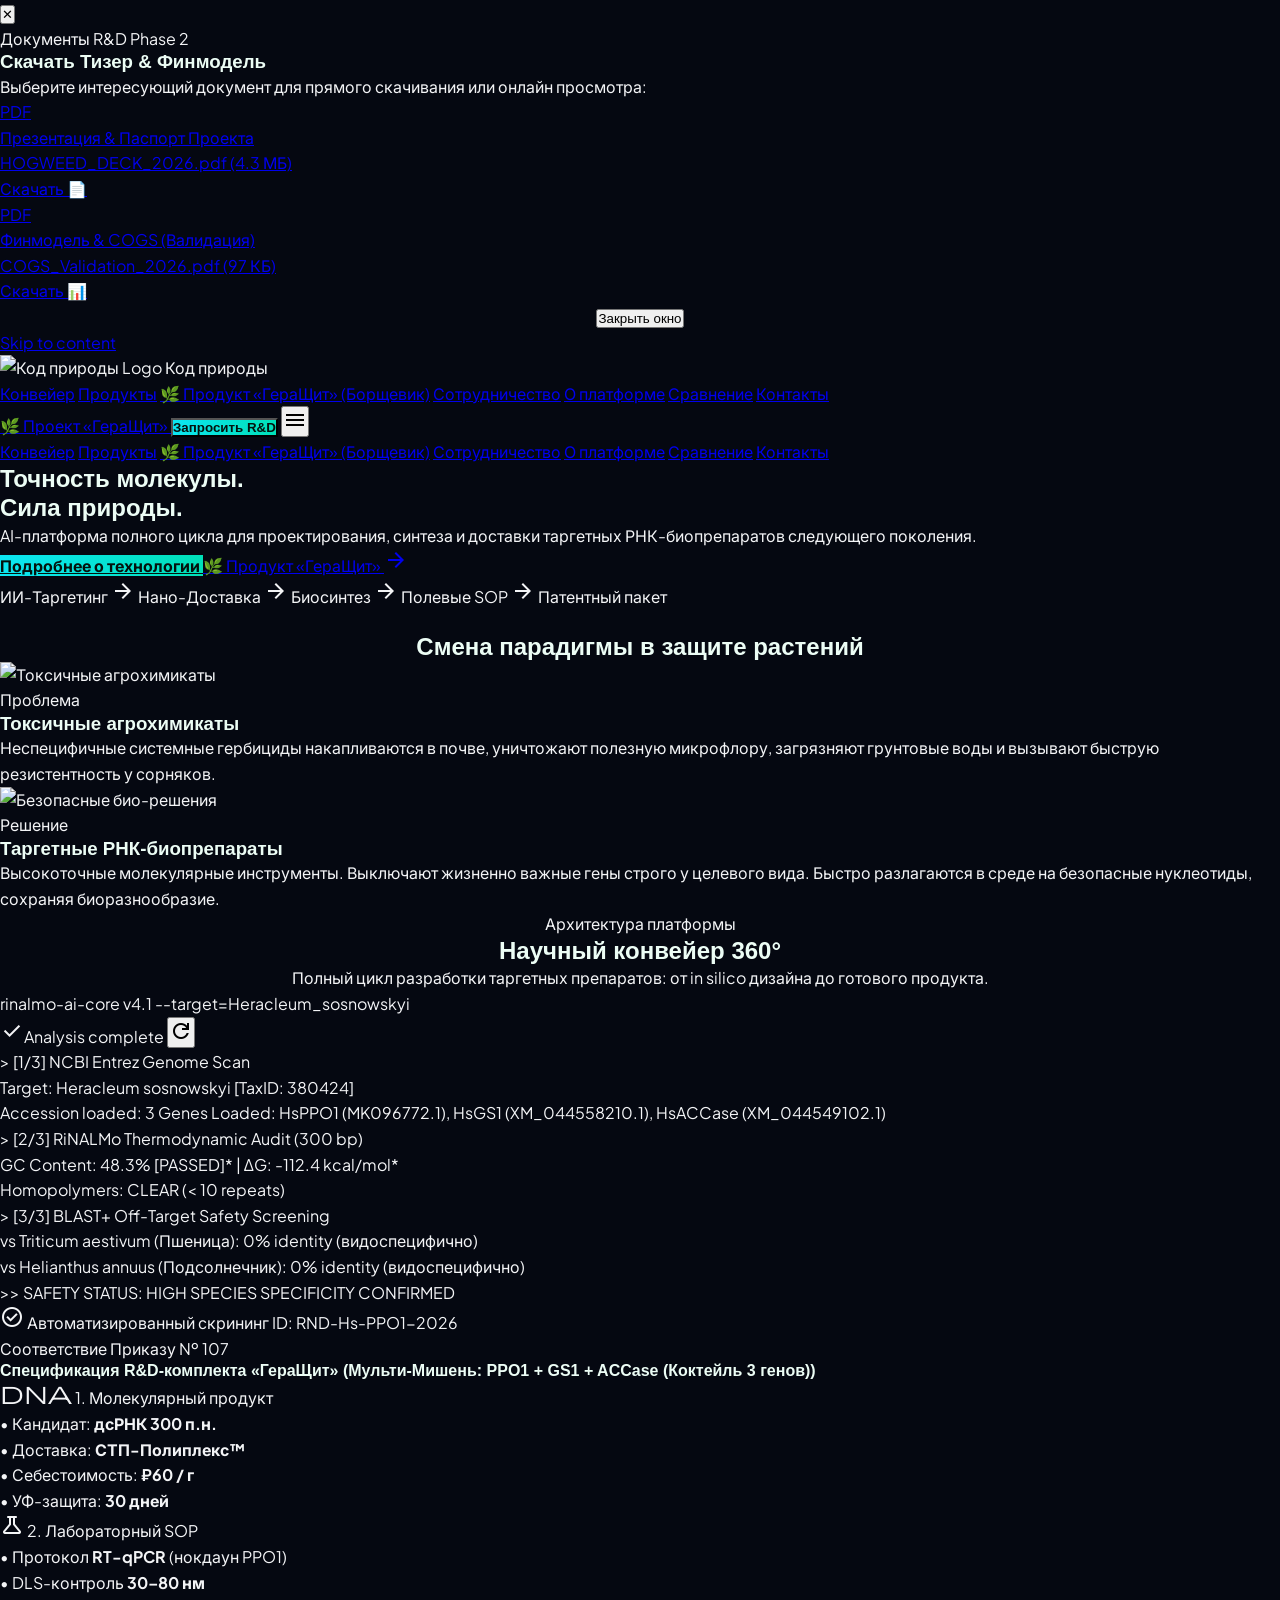
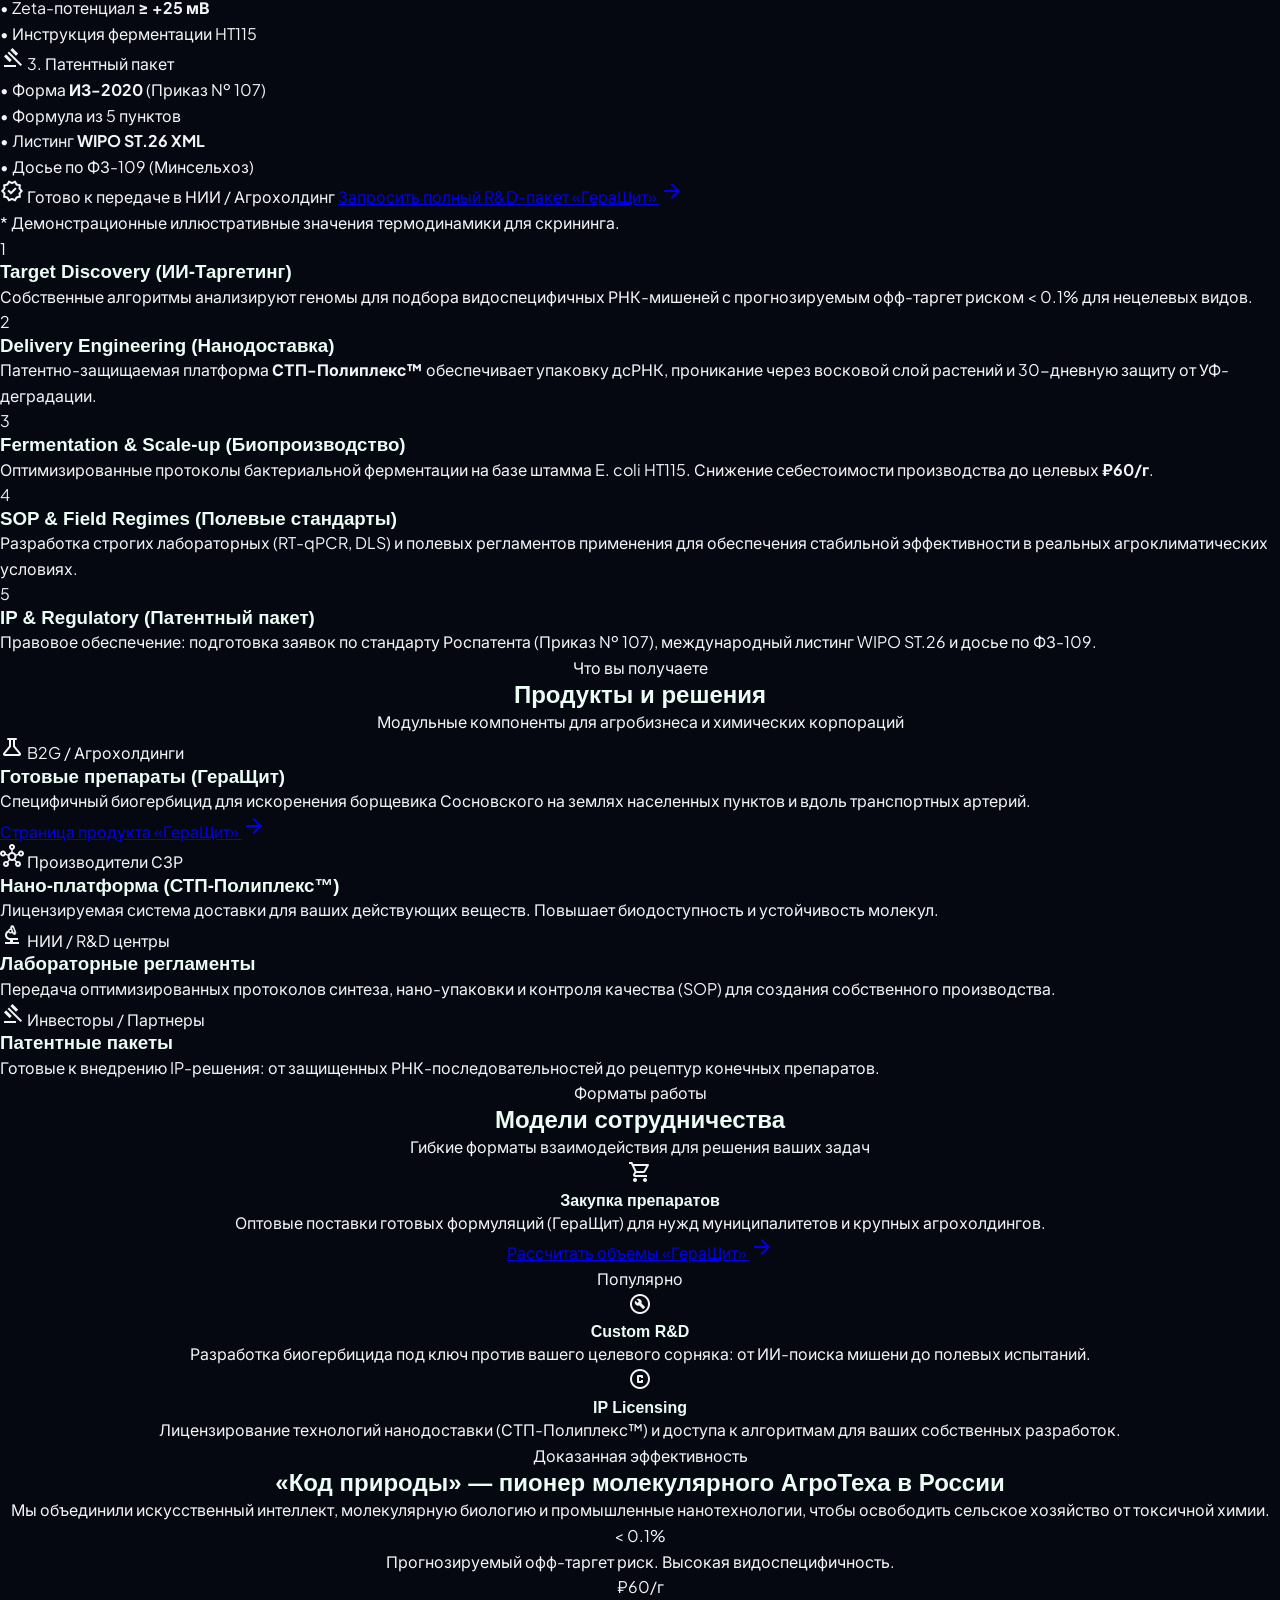
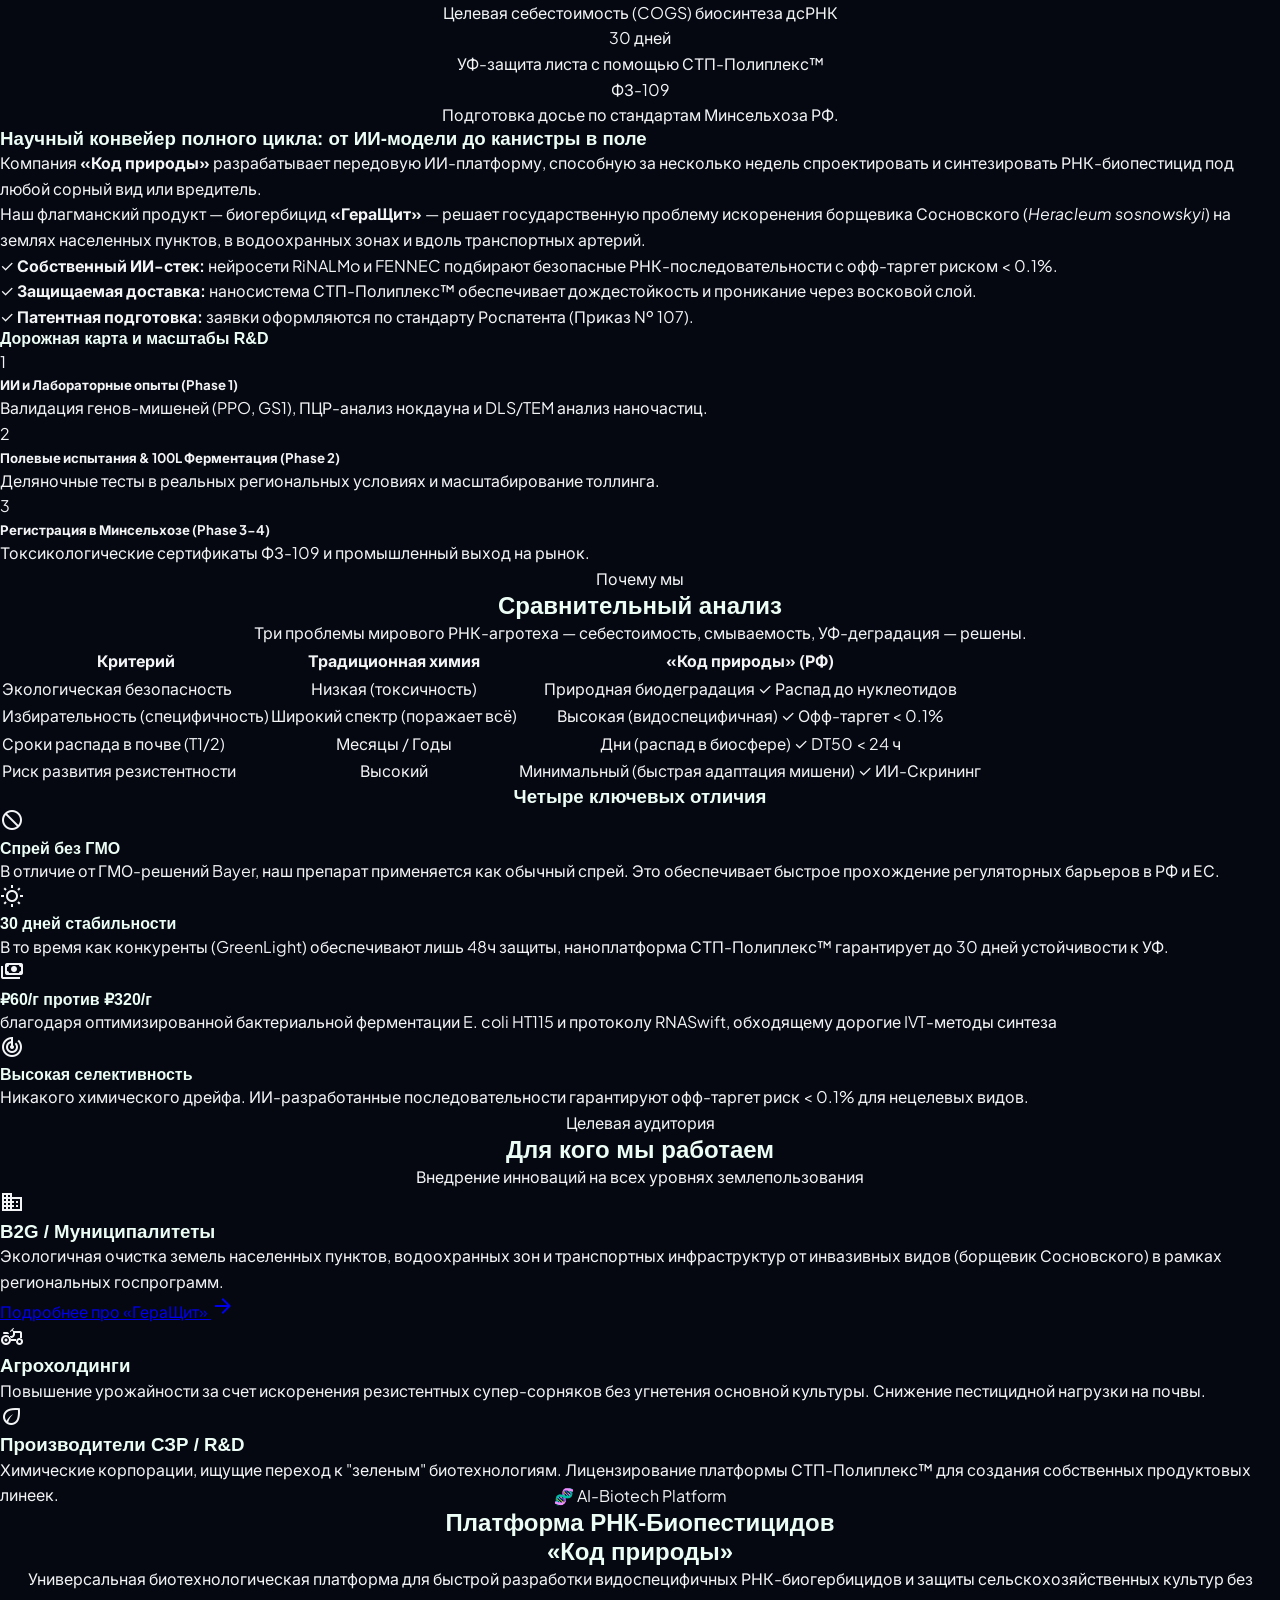
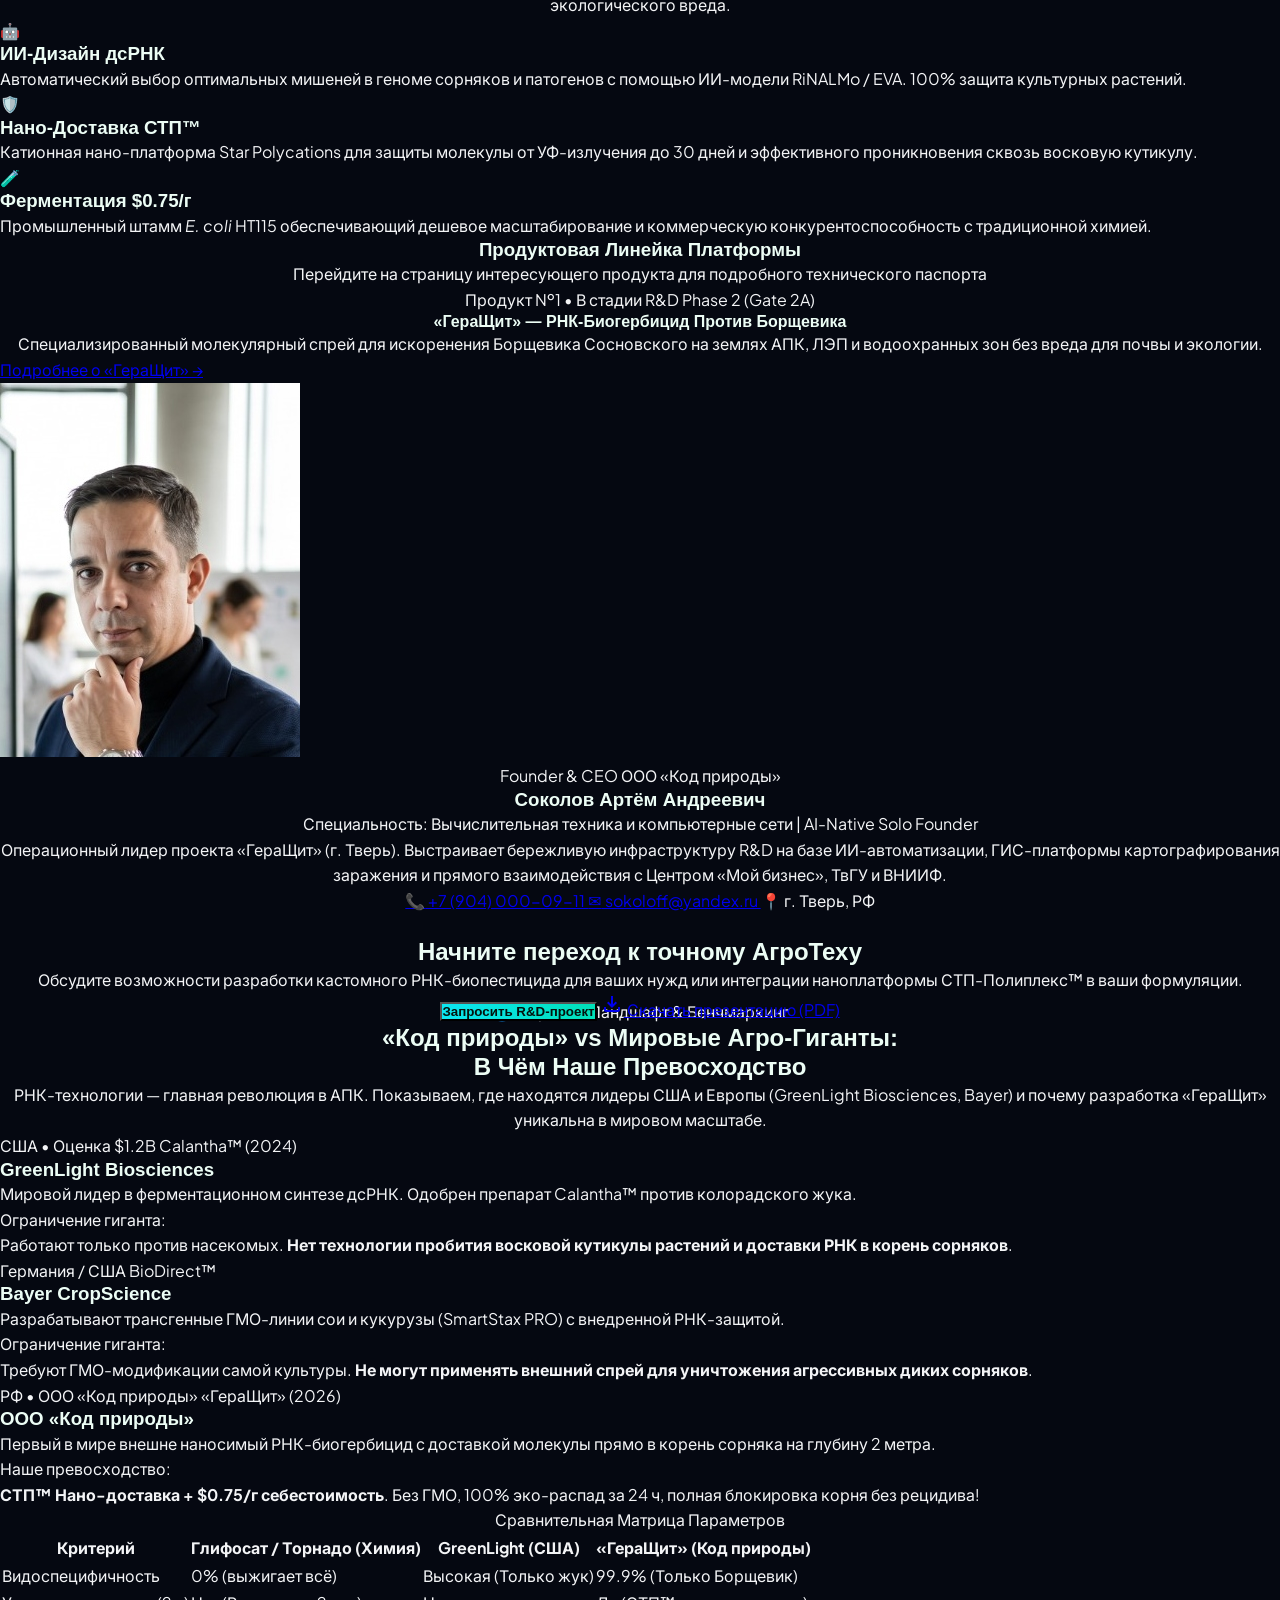
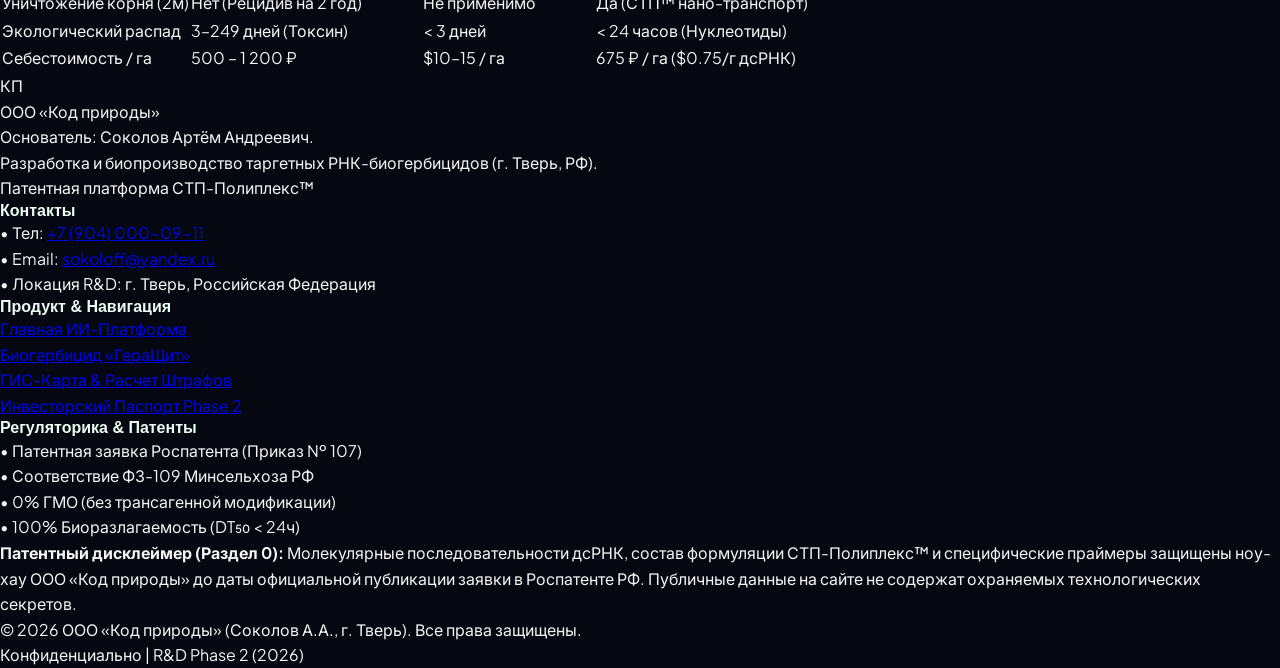
==== commit 0584f274: "feat: Add global competitors comparison section featuring GreenLight Biosciences (.2B), Bayer, and c" ====
--- a/index.html
+++ b/index.html
@@ -971,6 +971,131 @@
 
 
 
+
+<!-- BEGIN: GLOBAL COMPETITORS & WORLD LANDSCAPE SECTION -->
+<section class="py-20 px-4 sm:px-6 lg:px-8 bg-gray-950 border-t border-b border-gray-800 text-white" id="global-comparison">
+  <div class="max-w-6xl mx-auto space-y-12">
+    
+    <!-- Title Header -->
+    <div class="text-center max-w-3xl mx-auto space-y-4">
+      <div class="inline-flex items-center gap-2 px-4 py-1.5 rounded-full bg-teal-500/10 border border-teal-500/30 text-teal-400 text-xs font-bold uppercase tracking-wider">
+        <span>🌐 Мировой Ландшафт &amp; Бенчмаркинг</span>
+      </div>
+      <h2 class="text-3xl sm:text-4xl lg:text-5xl font-black tracking-tight leading-tight">
+        «Код природы» vs Мировые Агро-Гиганты: <br class="hidden sm:block"/>
+        <span class="text-transparent bg-clip-text bg-gradient-to-r from-teal-400 via-amber-400 to-teal-200">В Чём Наше Превосходство</span>
+      </h2>
+      <p class="text-gray-300 text-sm sm:text-base leading-relaxed">
+        РНК-технологии — главная революция в АПК. Показываем, где находятся лидеры США и Европы (GreenLight Biosciences, Bayer) и почему разработка «ГераЩит» уникальна в мировом масштабе.
+      </p>
+    </div>
+
+    <!-- 3 Global Analog Cards -->
+    <div class="grid grid-cols-1 md:grid-cols-3 gap-8">
+      
+      <!-- Analog 1: GreenLight Biosciences -->
+      <div class="bg-gray-900/90 p-8 rounded-3xl border border-gray-800 space-y-5 relative flex flex-col justify-between hover:border-amber-500/40 transition-all">
+        <div class="space-y-4">
+          <div class="flex items-center justify-between">
+            <span class="text-xs font-mono text-gray-400 uppercase">США • Оценка $1.2B</span>
+            <span class="px-2.5 py-1 rounded-full bg-blue-500/20 text-blue-400 text-[10px] font-bold">Calantha™ (2024)</span>
+          </div>
+          <h3 class="text-xl font-bold text-white">GreenLight Biosciences</h3>
+          <p class="text-gray-300 text-xs leading-relaxed">
+            Мировой лидер в ферментационном синтезе дсРНК. Одобрен препарат Calantha™ против колорадского жука.
+          </p>
+          <div class="p-3 rounded-2xl bg-red-950/30 border border-red-500/20 text-xs space-y-1">
+            <span class="text-red-400 font-bold uppercase text-[10px]">Ограничение гиганта:</span>
+            <p class="text-gray-400">Работают только против насекомых. <strong>Нет технологии пробития восковой кутикулы растений и доставки РНК в корень сорняков</strong>.</p>
+          </div>
+        </div>
+      </div>
+
+      <!-- Analog 2: Bayer / Monsanto -->
+      <div class="bg-gray-900/90 p-8 rounded-3xl border border-gray-800 space-y-5 relative flex flex-col justify-between hover:border-amber-500/40 transition-all">
+        <div class="space-y-4">
+          <div class="flex items-center justify-between">
+            <span class="text-xs font-mono text-gray-400 uppercase">Германия / США</span>
+            <span class="px-2.5 py-1 rounded-full bg-purple-500/20 text-purple-400 text-[10px] font-bold">BioDirect™</span>
+          </div>
+          <h3 class="text-xl font-bold text-white">Bayer CropScience</h3>
+          <p class="text-gray-300 text-xs leading-relaxed">
+            Разрабатывают трансгенные ГМО-линии сои и кукурузы (SmartStax PRO) с внедренной РНК-защитой.
+          </p>
+          <div class="p-3 rounded-2xl bg-red-950/30 border border-red-500/20 text-xs space-y-1">
+            <span class="text-red-400 font-bold uppercase text-[10px]">Ограничение гиганта:</span>
+            <p class="text-gray-400">Требуют ГМО-модификации самой культуры. <strong>Не могут применять внешний спрей для уничтожения агрессивных диких сорняков</strong>.</p>
+          </div>
+        </div>
+      </div>
+
+      <!-- Analog 3: Our Solution "Code of Nature" -->
+      <div class="bg-gradient-to-b from-teal-950/60 to-gray-900 p-8 rounded-3xl border-2 border-teal-500/60 space-y-5 relative flex flex-col justify-between shadow-2xl">
+        <div class="space-y-4">
+          <div class="flex items-center justify-between">
+            <span class="text-xs font-mono text-teal-300 uppercase">РФ • ООО «Код природы»</span>
+            <span class="px-2.5 py-1 rounded-full bg-teal-500/30 text-teal-300 text-[10px] font-black">«ГераЩит» (2026)</span>
+          </div>
+          <h3 class="text-xl font-bold text-white">ООО «Код природы»</h3>
+          <p class="text-gray-200 text-xs leading-relaxed">
+            Первый в мире внешне наносимый РНК-биогербицид с доставкой молекулы прямо в корень сорняка на глубину 2 метра.
+          </p>
+          <div class="p-3 rounded-2xl bg-teal-900/40 border border-teal-500/40 text-xs space-y-1">
+            <span class="text-teal-300 font-bold uppercase text-[10px]">Наше превосходство:</span>
+            <p class="text-gray-200"><strong>СТП™ Нано-доставка + $0.75/г себестоимость</strong>. Без ГМО, 100% эко-распад за 24 ч, полная блокировка корня без рецидива!</p>
+          </div>
+        </div>
+      </div>
+
+    </div>
+
+    <!-- Comparative Matrix Table -->
+    <div class="bg-gray-900 rounded-3xl border border-gray-800 overflow-hidden shadow-2xl">
+      <div class="bg-gray-950 p-4 text-center font-bold text-sm text-gray-300">Сравнительная Матрица Параметров</div>
+      <div class="overflow-x-auto">
+        <table class="w-full text-left text-xs">
+          <thead class="bg-gray-950/80 text-gray-400 font-bold">
+            <tr>
+              <th class="p-4">Критерий</th>
+              <th class="p-4">Глифосат / Торнадо (Химия)</th>
+              <th class="p-4">GreenLight (США)</th>
+              <th class="p-4 bg-teal-950/40 text-teal-300">«ГераЩит» (Код природы)</th>
+            </tr>
+          </thead>
+          <tbody class="divide-y divide-gray-800 text-gray-300">
+            <tr>
+              <td class="p-4 font-bold">Видоспецифичность</td>
+              <td class="p-4 text-red-400">0% (выжигает всё)</td>
+              <td class="p-4">Высокая (Только жук)</td>
+              <td class="p-4 font-bold text-teal-300 bg-teal-950/30">99.9% (Только Борщевик)</td>
+            </tr>
+            <tr>
+              <td class="p-4 font-bold">Уничтожение корня (2м)</td>
+              <td class="p-4 text-red-400">Нет (Рецидив на 2 год)</td>
+              <td class="p-4">Не применимо</td>
+              <td class="p-4 font-bold text-teal-300 bg-teal-950/30">Да (СТП™ нано-транспорт)</td>
+            </tr>
+            <tr>
+              <td class="p-4 font-bold">Экологический распад</td>
+              <td class="p-4 text-red-400">3–249 дней (Токсин)</td>
+              <td class="p-4">&lt; 3 дней</td>
+              <td class="p-4 font-bold text-teal-300 bg-teal-950/30">&lt; 24 часов (Нуклеотиды)</td>
+            </tr>
+            <tr>
+              <td class="p-4 font-bold">Себестоимость / га</td>
+              <td class="p-4">500 – 1 200 ₽</td>
+              <td class="p-4">$10–15 / га</td>
+              <td class="p-4 font-bold text-teal-300 bg-teal-950/30">675 ₽ / га ($0.75/г дсРНК)</td>
+            </tr>
+          </tbody>
+        </table>
+      </div>
+    </div>
+
+  </div>
+</section>
+<!-- END: GLOBAL COMPETITORS & WORLD LANDSCAPE SECTION -->
+
 <footer class="bg-[#0a0f1d] text-white pt-16 pb-12 px-4 sm:px-6 lg:px-8 border-t border-gray-800" id="footer">
   <div class="max-w-6xl mx-auto space-y-12">
     <!-- Top 4-Column Grid -->
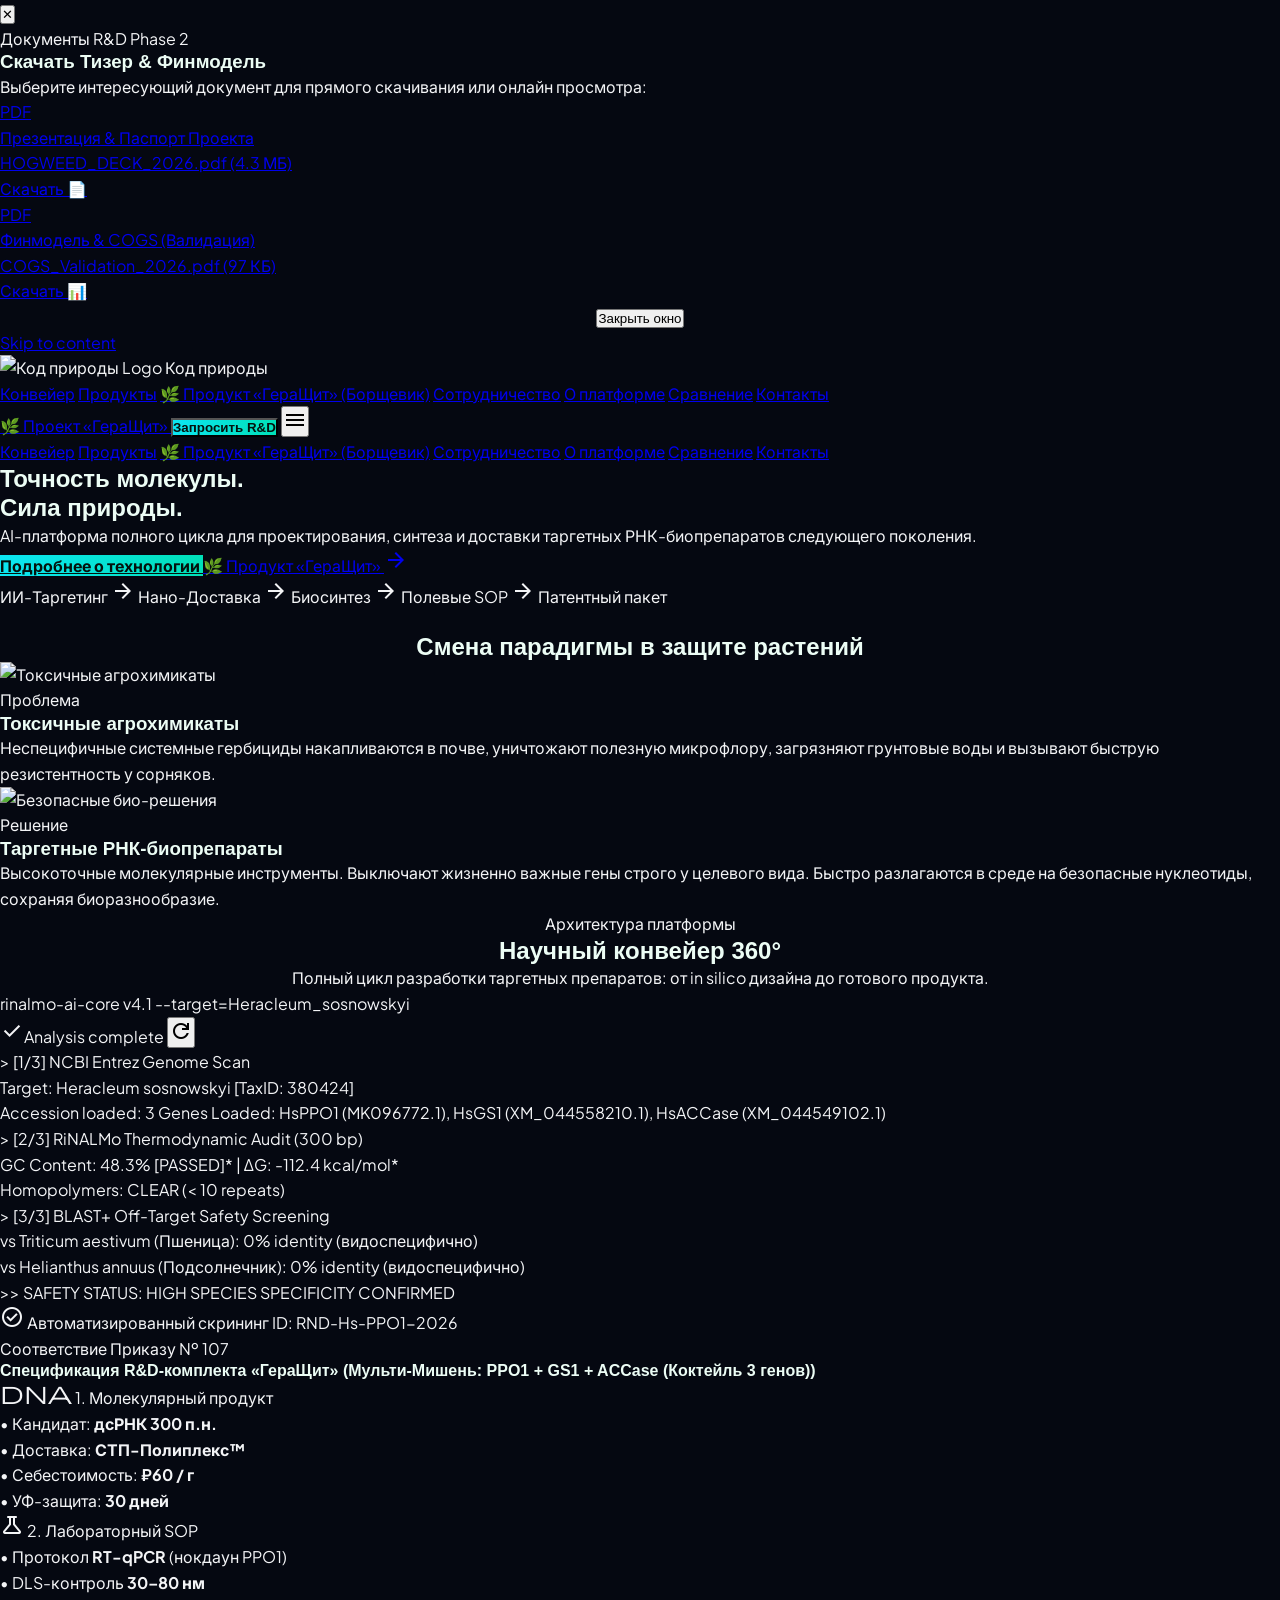
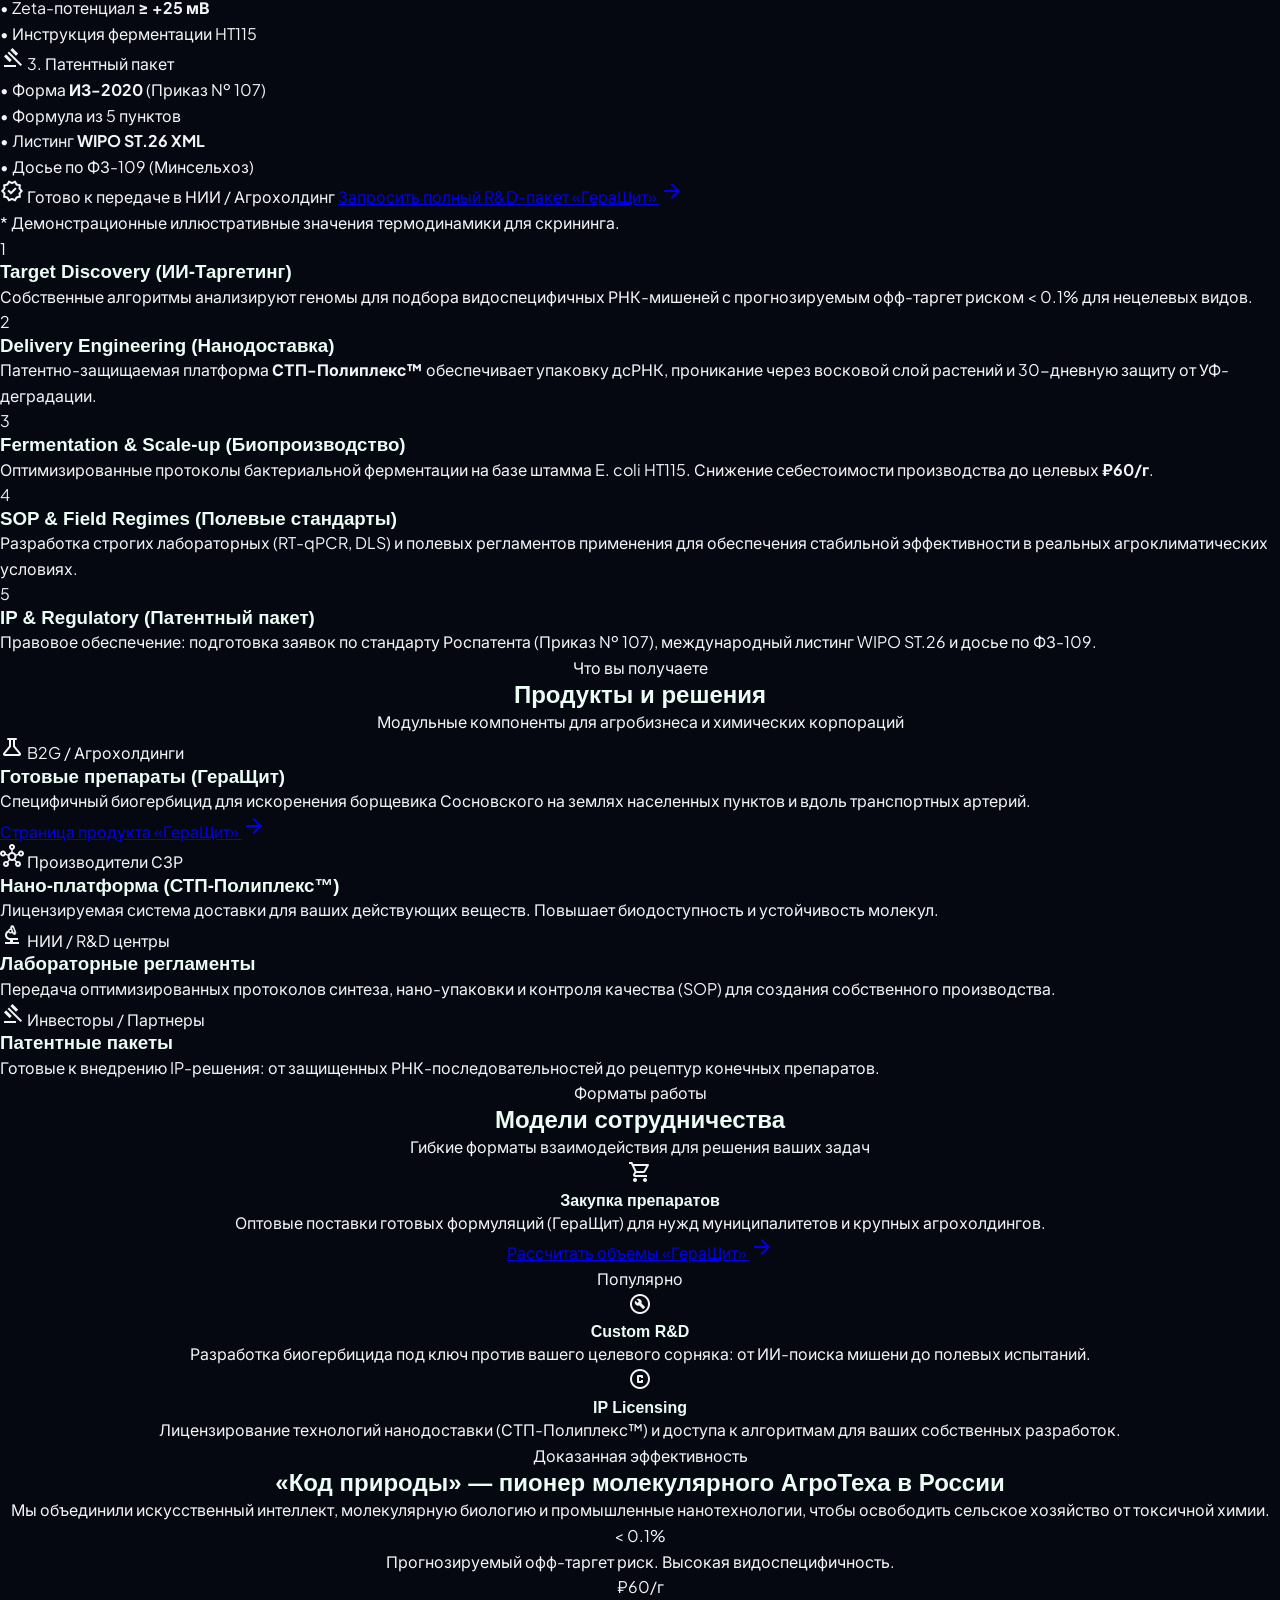
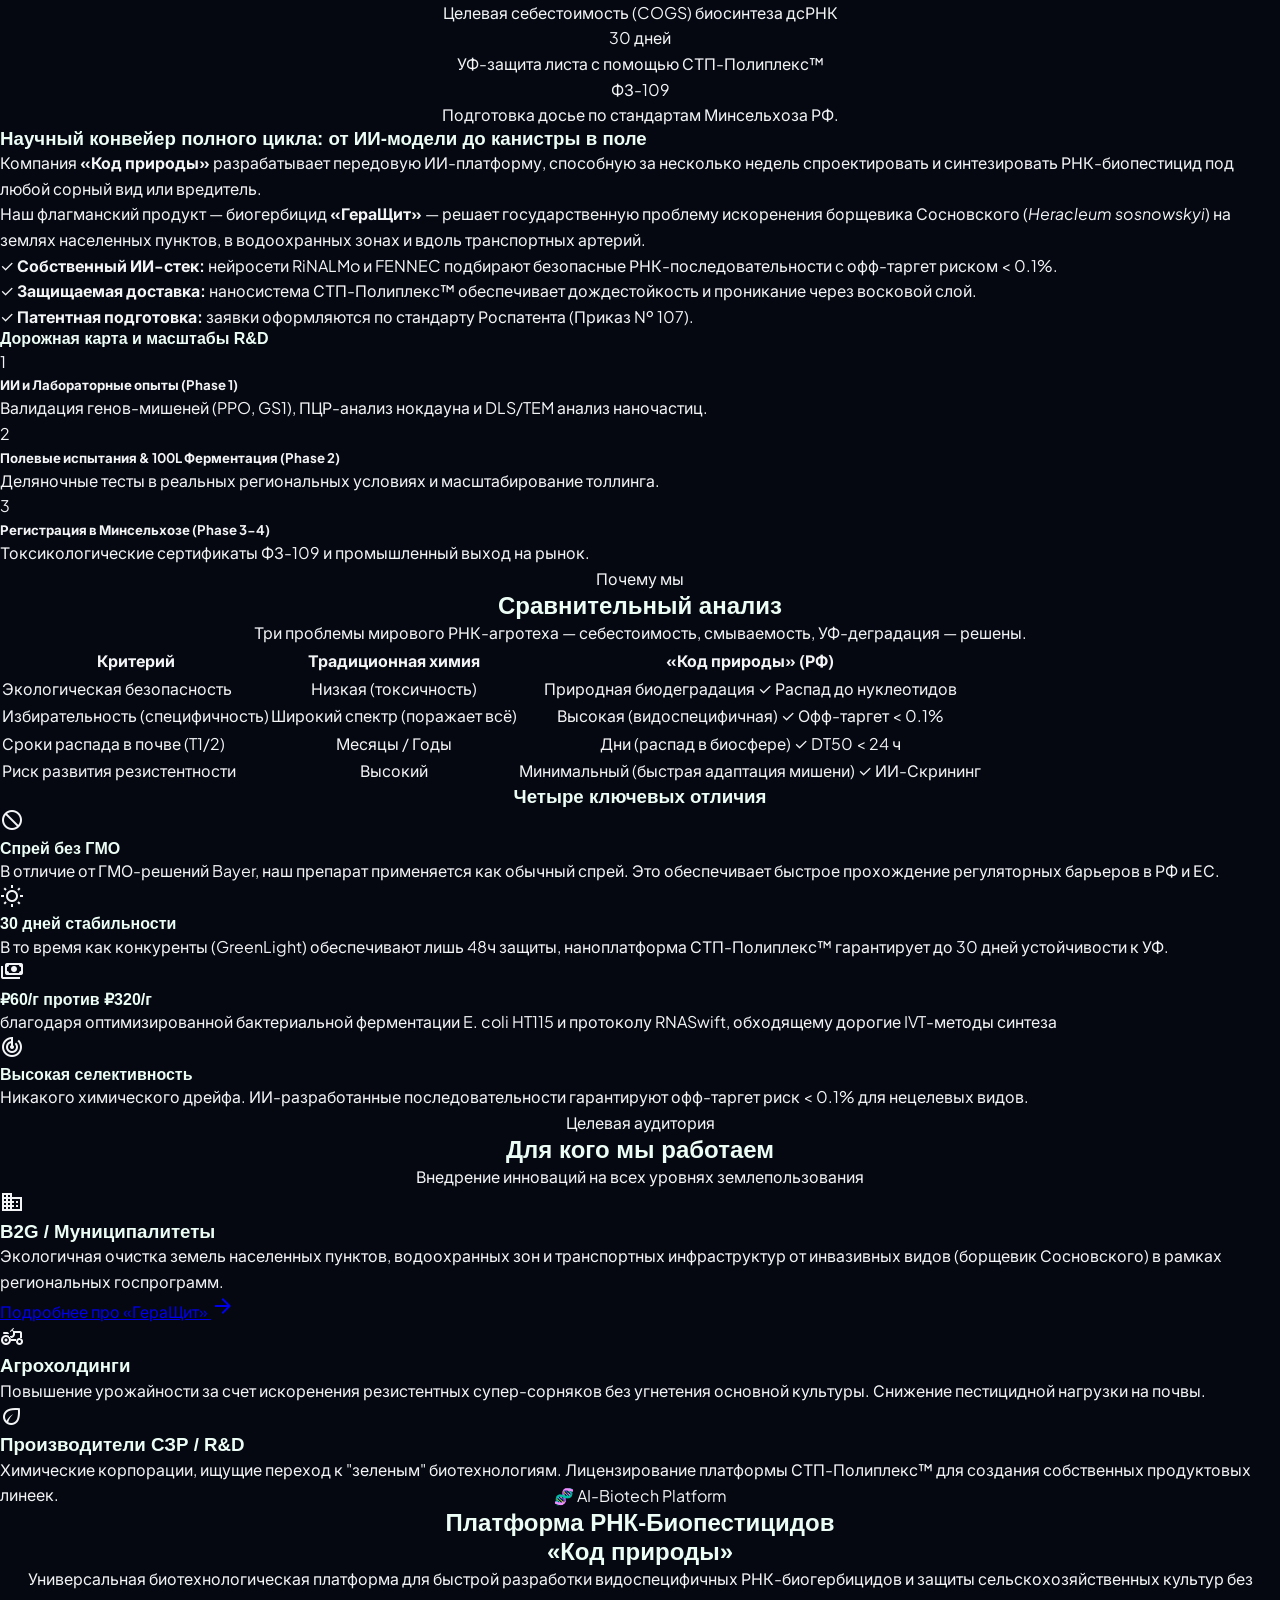
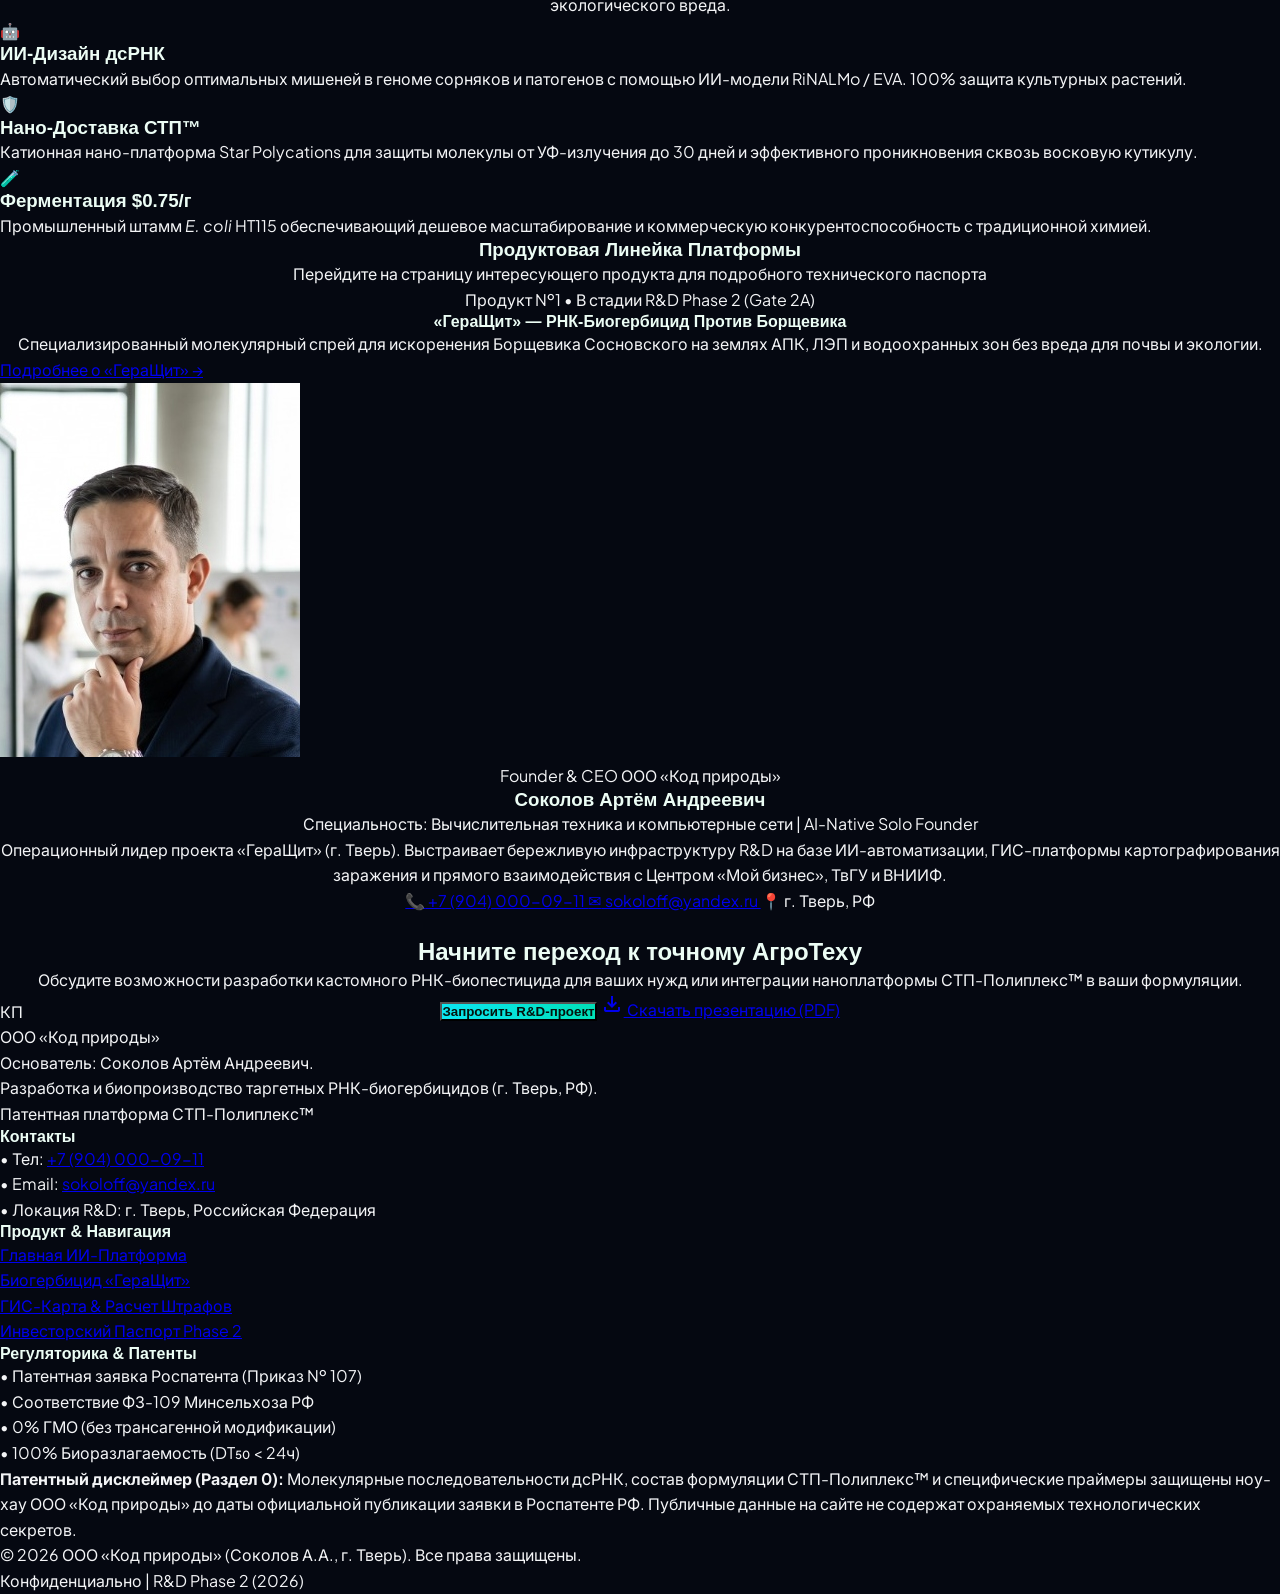
==== commit a728a0f8: "arch: Keep index.html strictly platform-only and retain all detailed comparisons, threat modules, an" ====
--- a/index.html
+++ b/index.html
@@ -972,129 +972,7 @@
 
 
 
-<!-- BEGIN: GLOBAL COMPETITORS & WORLD LANDSCAPE SECTION -->
-<section class="py-20 px-4 sm:px-6 lg:px-8 bg-gray-950 border-t border-b border-gray-800 text-white" id="global-comparison">
-  <div class="max-w-6xl mx-auto space-y-12">
-    
-    <!-- Title Header -->
-    <div class="text-center max-w-3xl mx-auto space-y-4">
-      <div class="inline-flex items-center gap-2 px-4 py-1.5 rounded-full bg-teal-500/10 border border-teal-500/30 text-teal-400 text-xs font-bold uppercase tracking-wider">
-        <span>🌐 Мировой Ландшафт &amp; Бенчмаркинг</span>
-      </div>
-      <h2 class="text-3xl sm:text-4xl lg:text-5xl font-black tracking-tight leading-tight">
-        «Код природы» vs Мировые Агро-Гиганты: <br class="hidden sm:block"/>
-        <span class="text-transparent bg-clip-text bg-gradient-to-r from-teal-400 via-amber-400 to-teal-200">В Чём Наше Превосходство</span>
-      </h2>
-      <p class="text-gray-300 text-sm sm:text-base leading-relaxed">
-        РНК-технологии — главная революция в АПК. Показываем, где находятся лидеры США и Европы (GreenLight Biosciences, Bayer) и почему разработка «ГераЩит» уникальна в мировом масштабе.
-      </p>
-    </div>
-
-    <!-- 3 Global Analog Cards -->
-    <div class="grid grid-cols-1 md:grid-cols-3 gap-8">
-      
-      <!-- Analog 1: GreenLight Biosciences -->
-      <div class="bg-gray-900/90 p-8 rounded-3xl border border-gray-800 space-y-5 relative flex flex-col justify-between hover:border-amber-500/40 transition-all">
-        <div class="space-y-4">
-          <div class="flex items-center justify-between">
-            <span class="text-xs font-mono text-gray-400 uppercase">США • Оценка $1.2B</span>
-            <span class="px-2.5 py-1 rounded-full bg-blue-500/20 text-blue-400 text-[10px] font-bold">Calantha™ (2024)</span>
-          </div>
-          <h3 class="text-xl font-bold text-white">GreenLight Biosciences</h3>
-          <p class="text-gray-300 text-xs leading-relaxed">
-            Мировой лидер в ферментационном синтезе дсРНК. Одобрен препарат Calantha™ против колорадского жука.
-          </p>
-          <div class="p-3 rounded-2xl bg-red-950/30 border border-red-500/20 text-xs space-y-1">
-            <span class="text-red-400 font-bold uppercase text-[10px]">Ограничение гиганта:</span>
-            <p class="text-gray-400">Работают только против насекомых. <strong>Нет технологии пробития восковой кутикулы растений и доставки РНК в корень сорняков</strong>.</p>
-          </div>
-        </div>
-      </div>
-
-      <!-- Analog 2: Bayer / Monsanto -->
-      <div class="bg-gray-900/90 p-8 rounded-3xl border border-gray-800 space-y-5 relative flex flex-col justify-between hover:border-amber-500/40 transition-all">
-        <div class="space-y-4">
-          <div class="flex items-center justify-between">
-            <span class="text-xs font-mono text-gray-400 uppercase">Германия / США</span>
-            <span class="px-2.5 py-1 rounded-full bg-purple-500/20 text-purple-400 text-[10px] font-bold">BioDirect™</span>
-          </div>
-          <h3 class="text-xl font-bold text-white">Bayer CropScience</h3>
-          <p class="text-gray-300 text-xs leading-relaxed">
-            Разрабатывают трансгенные ГМО-линии сои и кукурузы (SmartStax PRO) с внедренной РНК-защитой.
-          </p>
-          <div class="p-3 rounded-2xl bg-red-950/30 border border-red-500/20 text-xs space-y-1">
-            <span class="text-red-400 font-bold uppercase text-[10px]">Ограничение гиганта:</span>
-            <p class="text-gray-400">Требуют ГМО-модификации самой культуры. <strong>Не могут применять внешний спрей для уничтожения агрессивных диких сорняков</strong>.</p>
-          </div>
-        </div>
-      </div>
-
-      <!-- Analog 3: Our Solution "Code of Nature" -->
-      <div class="bg-gradient-to-b from-teal-950/60 to-gray-900 p-8 rounded-3xl border-2 border-teal-500/60 space-y-5 relative flex flex-col justify-between shadow-2xl">
-        <div class="space-y-4">
-          <div class="flex items-center justify-between">
-            <span class="text-xs font-mono text-teal-300 uppercase">РФ • ООО «Код природы»</span>
-            <span class="px-2.5 py-1 rounded-full bg-teal-500/30 text-teal-300 text-[10px] font-black">«ГераЩит» (2026)</span>
-          </div>
-          <h3 class="text-xl font-bold text-white">ООО «Код природы»</h3>
-          <p class="text-gray-200 text-xs leading-relaxed">
-            Первый в мире внешне наносимый РНК-биогербицид с доставкой молекулы прямо в корень сорняка на глубину 2 метра.
-          </p>
-          <div class="p-3 rounded-2xl bg-teal-900/40 border border-teal-500/40 text-xs space-y-1">
-            <span class="text-teal-300 font-bold uppercase text-[10px]">Наше превосходство:</span>
-            <p class="text-gray-200"><strong>СТП™ Нано-доставка + $0.75/г себестоимость</strong>. Без ГМО, 100% эко-распад за 24 ч, полная блокировка корня без рецидива!</p>
-          </div>
-        </div>
-      </div>
-
-    </div>
-
-    <!-- Comparative Matrix Table -->
-    <div class="bg-gray-900 rounded-3xl border border-gray-800 overflow-hidden shadow-2xl">
-      <div class="bg-gray-950 p-4 text-center font-bold text-sm text-gray-300">Сравнительная Матрица Параметров</div>
-      <div class="overflow-x-auto">
-        <table class="w-full text-left text-xs">
-          <thead class="bg-gray-950/80 text-gray-400 font-bold">
-            <tr>
-              <th class="p-4">Критерий</th>
-              <th class="p-4">Глифосат / Торнадо (Химия)</th>
-              <th class="p-4">GreenLight (США)</th>
-              <th class="p-4 bg-teal-950/40 text-teal-300">«ГераЩит» (Код природы)</th>
-            </tr>
-          </thead>
-          <tbody class="divide-y divide-gray-800 text-gray-300">
-            <tr>
-              <td class="p-4 font-bold">Видоспецифичность</td>
-              <td class="p-4 text-red-400">0% (выжигает всё)</td>
-              <td class="p-4">Высокая (Только жук)</td>
-              <td class="p-4 font-bold text-teal-300 bg-teal-950/30">99.9% (Только Борщевик)</td>
-            </tr>
-            <tr>
-              <td class="p-4 font-bold">Уничтожение корня (2м)</td>
-              <td class="p-4 text-red-400">Нет (Рецидив на 2 год)</td>
-              <td class="p-4">Не применимо</td>
-              <td class="p-4 font-bold text-teal-300 bg-teal-950/30">Да (СТП™ нано-транспорт)</td>
-            </tr>
-            <tr>
-              <td class="p-4 font-bold">Экологический распад</td>
-              <td class="p-4 text-red-400">3–249 дней (Токсин)</td>
-              <td class="p-4">&lt; 3 дней</td>
-              <td class="p-4 font-bold text-teal-300 bg-teal-950/30">&lt; 24 часов (Нуклеотиды)</td>
-            </tr>
-            <tr>
-              <td class="p-4 font-bold">Себестоимость / га</td>
-              <td class="p-4">500 – 1 200 ₽</td>
-              <td class="p-4">$10–15 / га</td>
-              <td class="p-4 font-bold text-teal-300 bg-teal-950/30">675 ₽ / га ($0.75/г дсРНК)</td>
-            </tr>
-          </tbody>
-        </table>
-      </div>
-    </div>
-
-  </div>
-</section>
-<!-- END: GLOBAL COMPETITORS & WORLD LANDSCAPE SECTION -->
+
 
 <footer class="bg-[#0a0f1d] text-white pt-16 pb-12 px-4 sm:px-6 lg:px-8 border-t border-gray-800" id="footer">
   <div class="max-w-6xl mx-auto space-y-12">
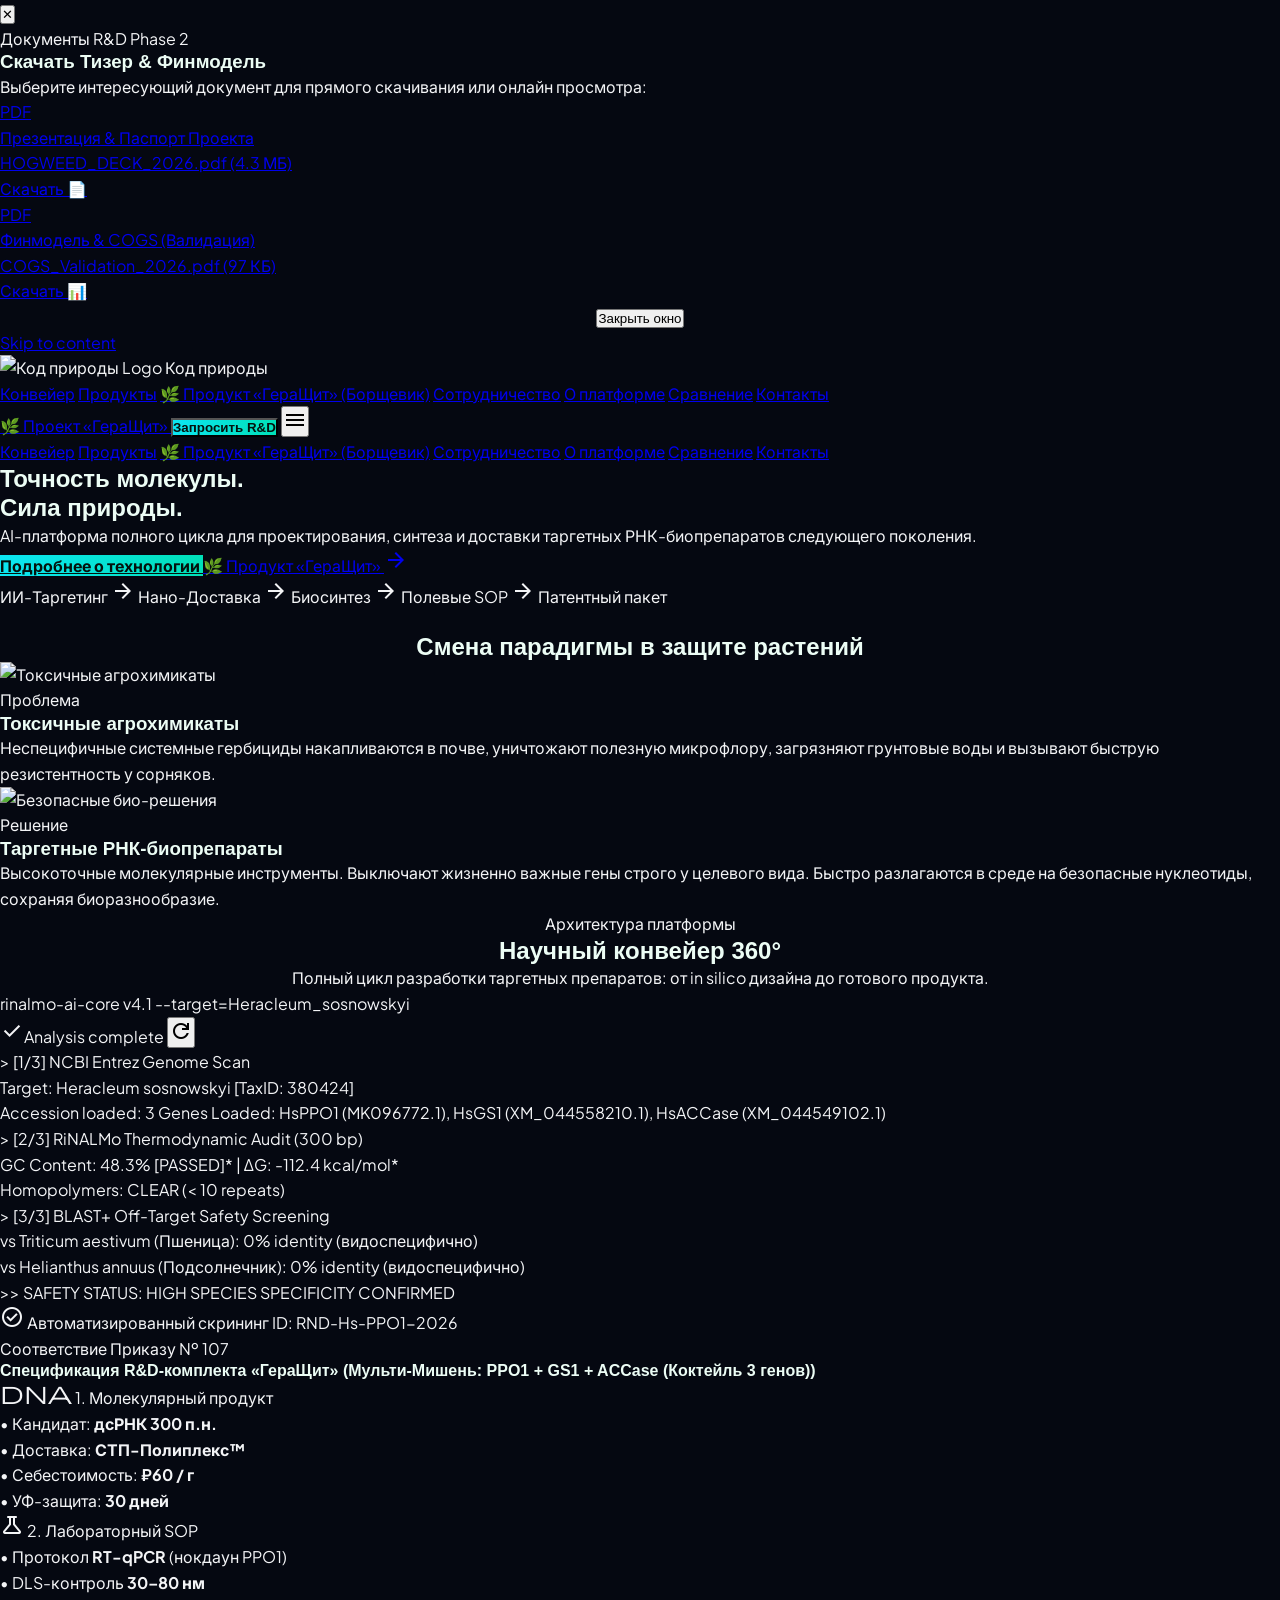
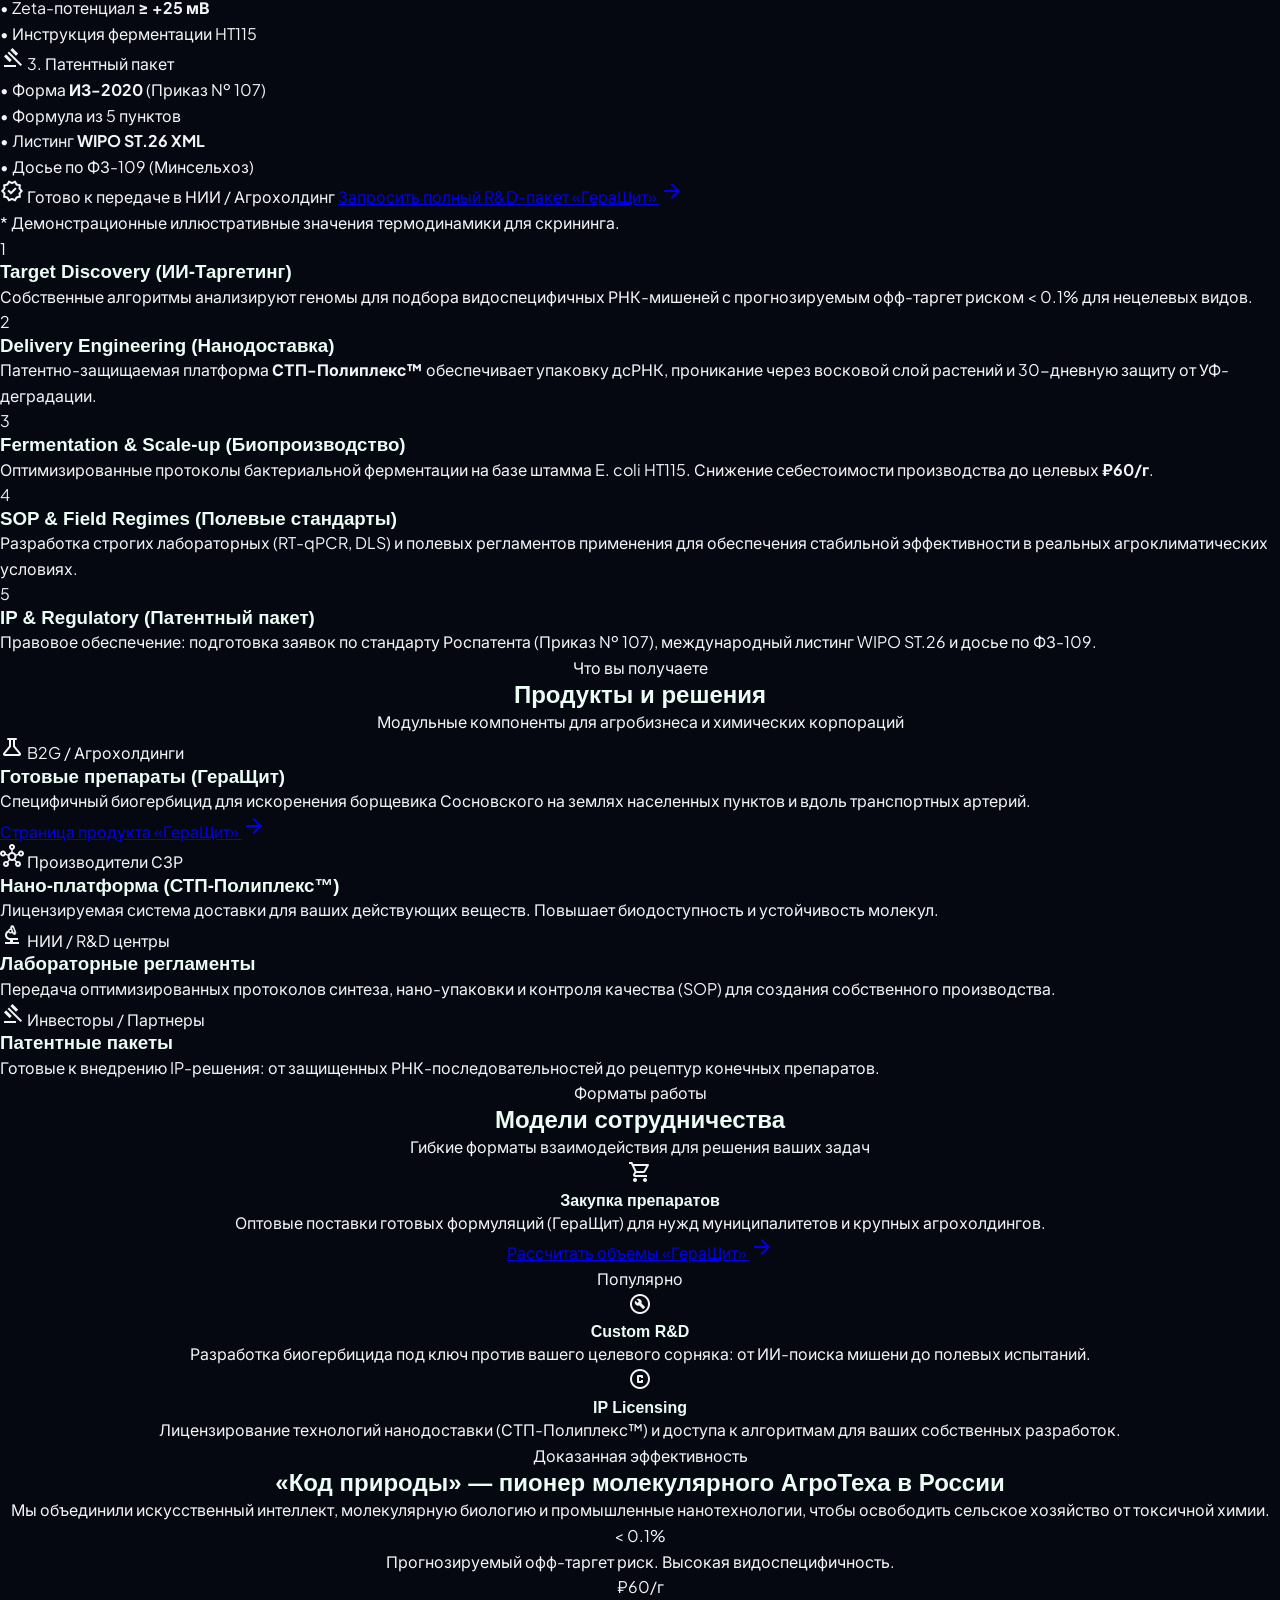
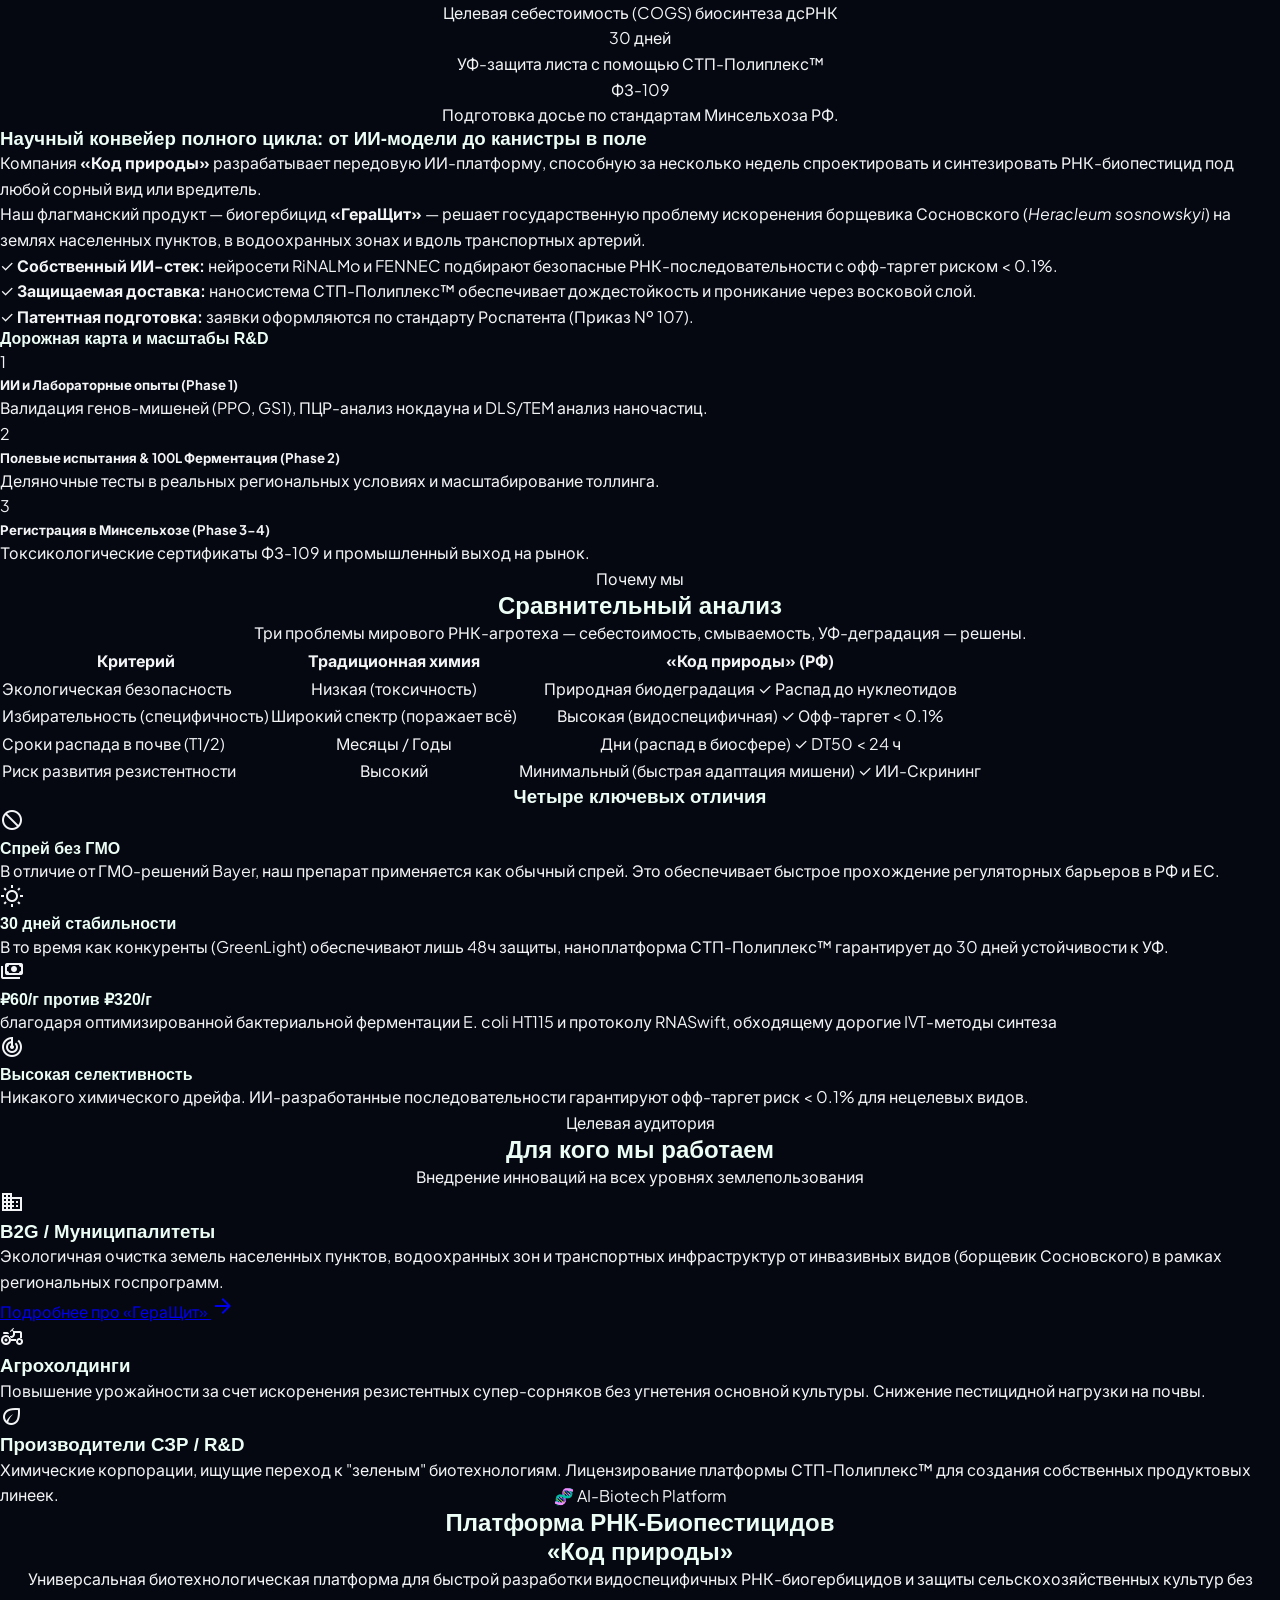
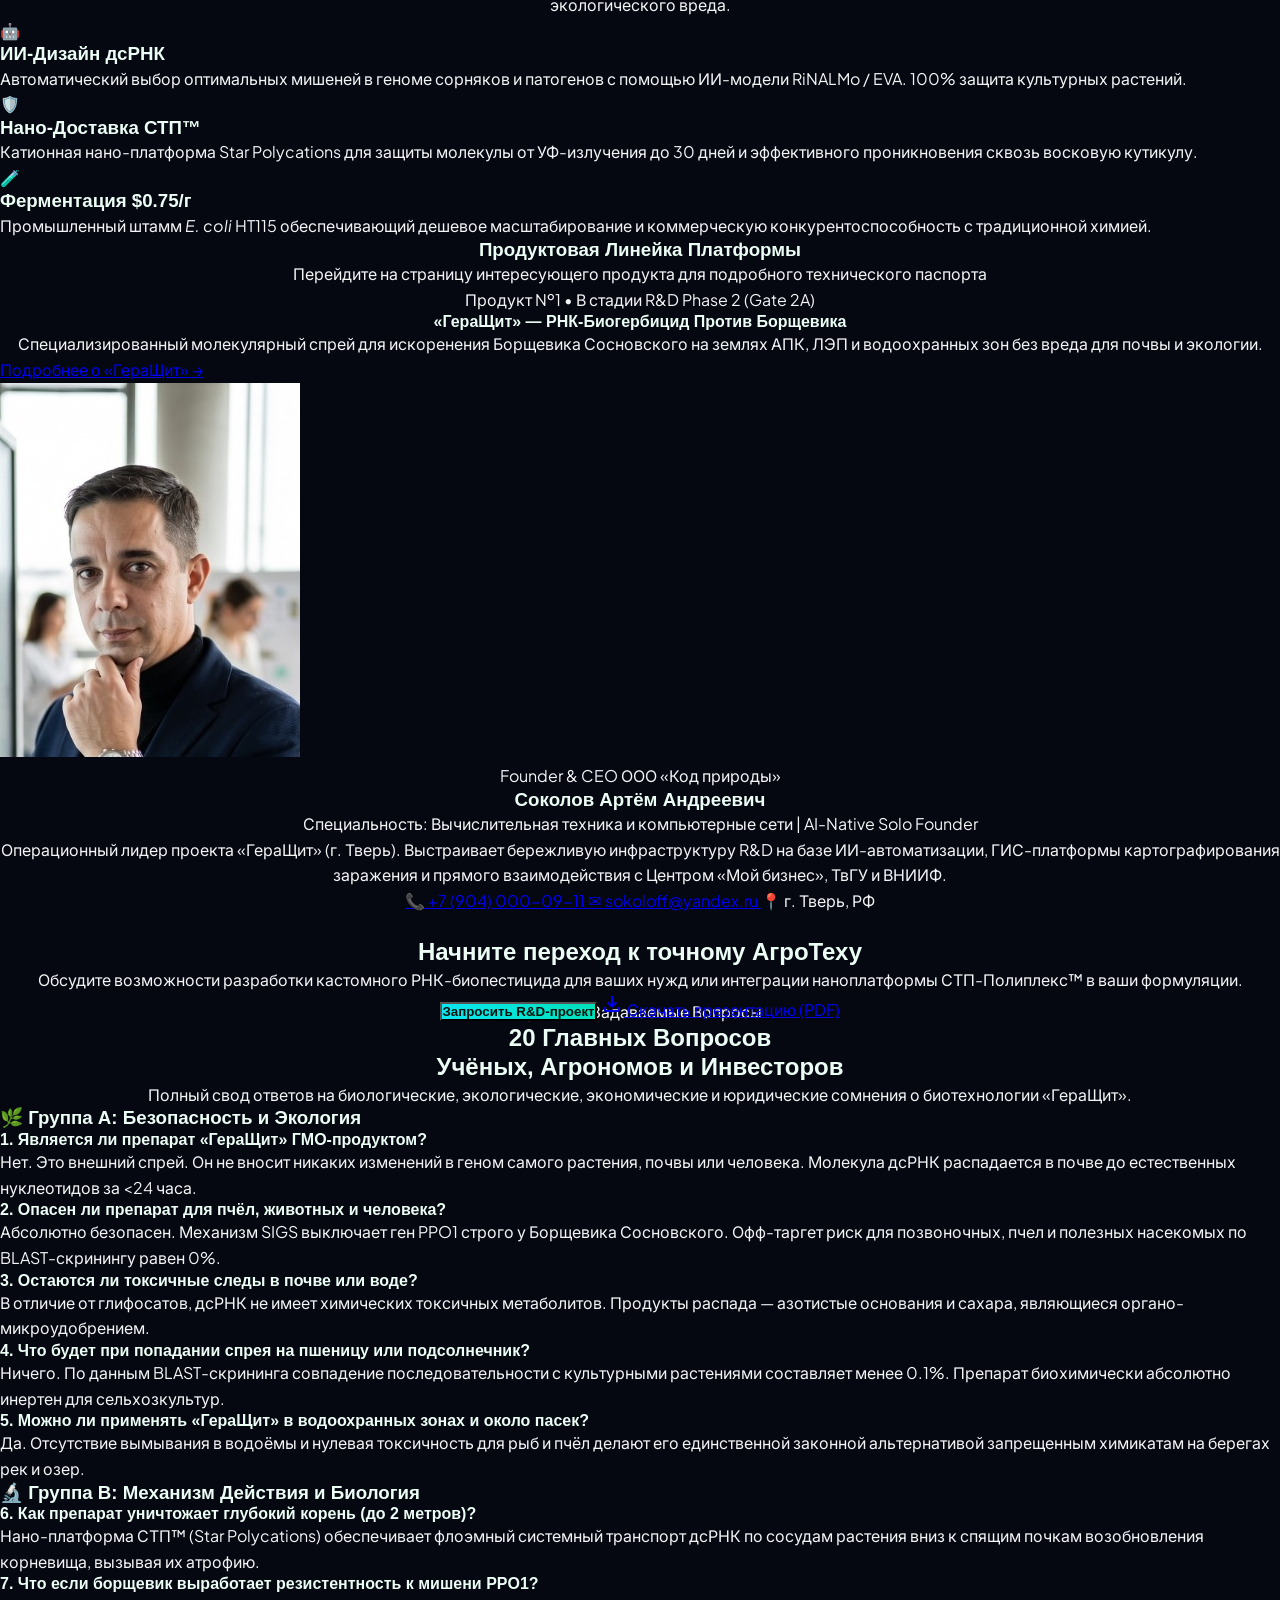
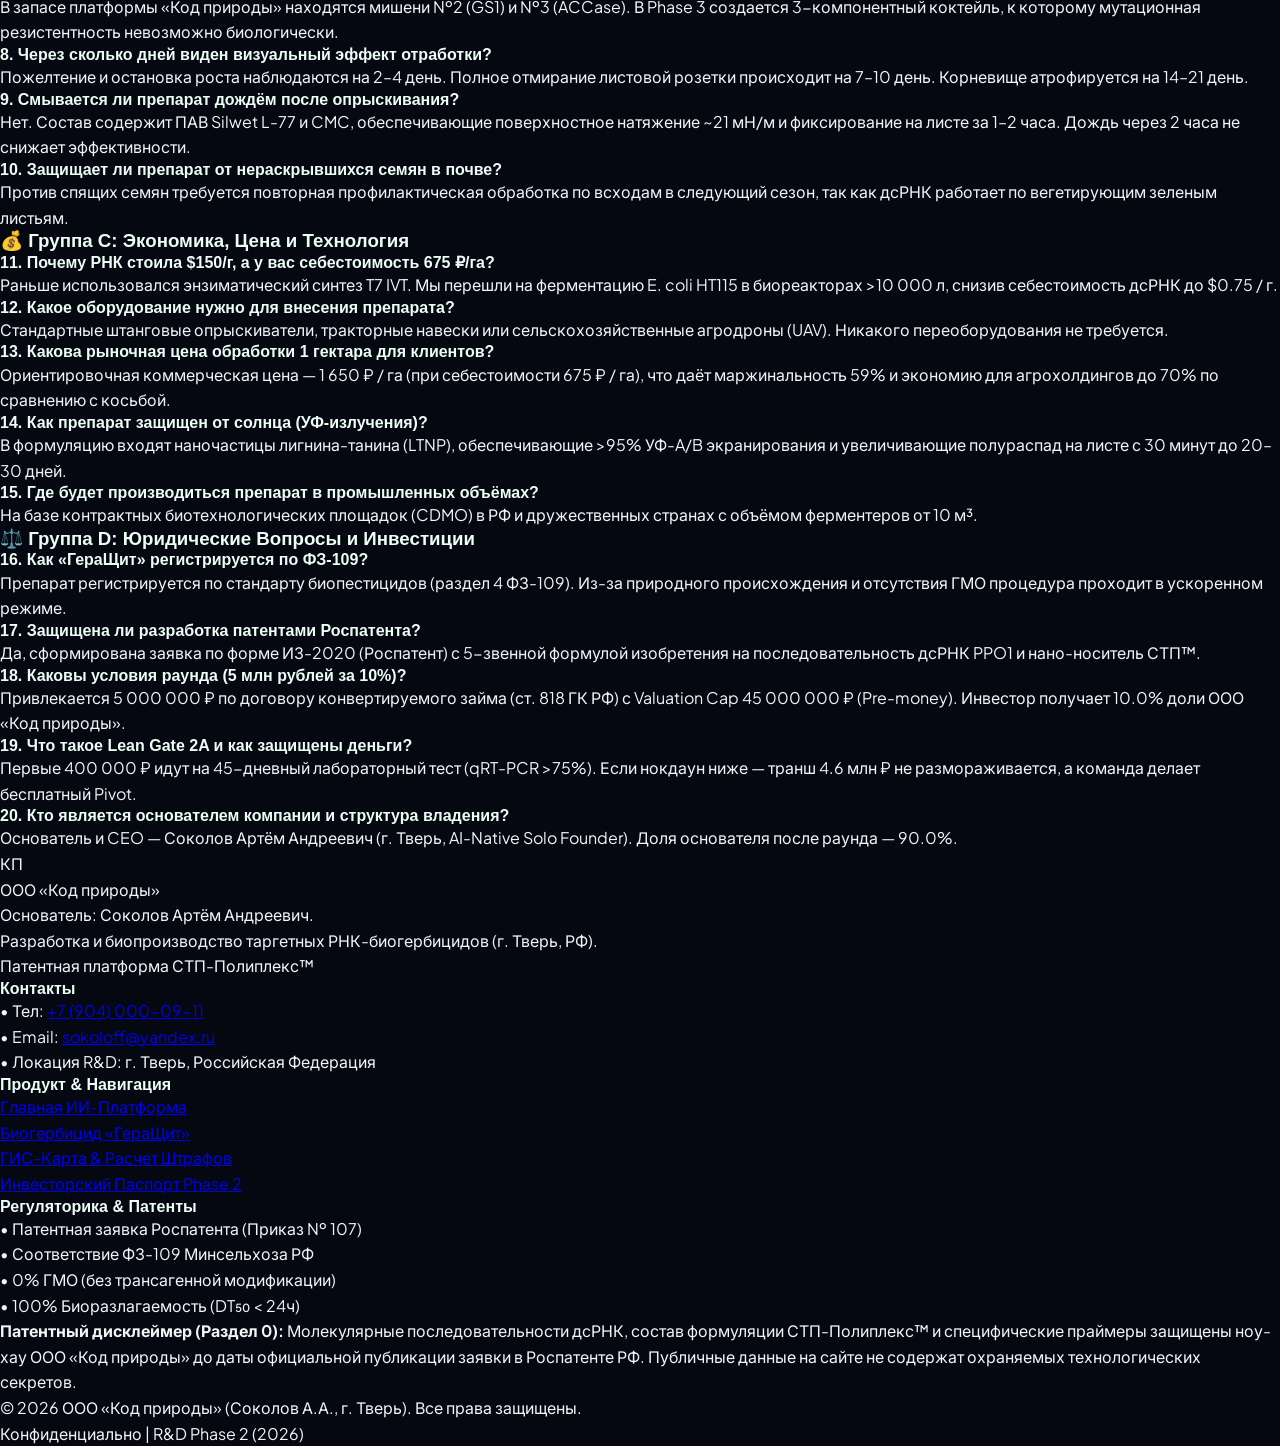
==== commit 1e60380a: "feat: Add comprehensive 20 Master FAQ questions module categorized into Safety, Biology, Economics, " ====
--- a/index.html
+++ b/index.html
@@ -242,7 +242,7 @@
 <header class="bg-white/80 backdrop-blur-md py-4 px-6 md:px-8 sticky top-0 z-50 border-b border-gray-100 shadow-sm" id="main-header">
 <div class="flex justify-between items-center max-w-7xl mx-auto">
 <div class="flex items-center gap-2">
-<img alt="Код природы Logo" class="h-8" src="https://lh3.googleusercontent.com/aida-public/[base64]"/>
+<img alt="Код природы Logo" class="h-12 md:h-14 lg:h-16 w-auto object-contain rounded-xl border border-teal-500/30 p-1 bg-gray-950/80 group-hover:scale-105 transition-transform" src="https://lh3.googleusercontent.com/aida-public/[base64]"/>
 <span class="font-bold text-lg text-gray-900">Код природы</span>
 </div>
 <nav class="hidden lg:flex gap-6 text-sm font-medium text-gray-600">
@@ -974,6 +974,218 @@
 
 
 
+
+<!-- BEGIN: MODULE 12 - MASTER FAQ 20 QUESTIONS -->
+<section class="py-20 px-4 sm:px-6 lg:px-8 bg-gray-950 border-b border-gray-800 text-white" id="faq">
+  <div class="max-w-5xl mx-auto space-y-12">
+    
+    <!-- FAQ Header -->
+    <div class="text-center max-w-3xl mx-auto space-y-4">
+      <div class="inline-flex items-center gap-2 px-3.5 py-1.5 rounded-full bg-teal-500/10 border border-teal-500/30 text-teal-400 text-xs font-bold uppercase tracking-wider">
+        <span>❓ Часто Задаваемые Вопросы</span>
+      </div>
+      <h2 class="text-3xl sm:text-4xl lg:text-5xl font-black tracking-tight leading-tight">
+        20 Главных Вопросов <br class="hidden sm:block"/>
+        <span class="text-transparent bg-clip-text bg-gradient-to-r from-amber-400 to-amber-200">Учёных, Агрономов и Инвесторов</span>
+      </h2>
+      <p class="text-gray-300 text-sm sm:text-base leading-relaxed">
+        Полный свод ответов на биологические, экологические, экономические и юридические сомнения о биотехнологии «ГераЩит».
+      </p>
+    </div>
+
+    <!-- 4 Categorized Accordions / Cards Grid -->
+    <div class="space-y-8">
+      
+      <!-- Group A: Safety & Ecology -->
+      <div class="space-y-4">
+        <h3 class="text-lg font-bold text-amber-400 flex items-center gap-2 border-b border-amber-500/30 pb-2">
+          <span>🌿 Группа A: Безопасность и Экология</span>
+        </h3>
+
+        <div class="grid grid-cols-1 md:grid-cols-2 gap-4 text-xs">
+          
+          <div class="bg-gray-900/90 p-5 rounded-2xl border border-gray-800 space-y-2">
+            <h4 class="font-bold text-white text-sm">1. Является ли препарат «ГераЩит» ГМО-продуктом?</h4>
+            <p class="text-gray-300 leading-relaxed">
+              Нет. Это внешний спрей. Он не вносит никаких изменений в геном самого растения, почвы или человека. Молекула дсРНК распадается в почве до естественных нуклеотидов за &lt;24 часа.
+            </p>
+          </div>
+
+          <div class="bg-gray-900/90 p-5 rounded-2xl border border-gray-800 space-y-2">
+            <h4 class="font-bold text-white text-sm">2. Опасен ли препарат для пчёл, животных и человека?</h4>
+            <p class="text-gray-300 leading-relaxed">
+              Абсолютно безопасен. Механизм SIGS выключает ген PPO1 строго у Борщевика Сосновского. Офф-таргет риск для позвоночных, пчел и полезных насекомых по BLAST-скринингу равен 0%.
+            </p>
+          </div>
+
+          <div class="bg-gray-900/90 p-5 rounded-2xl border border-gray-800 space-y-2">
+            <h4 class="font-bold text-white text-sm">3. Остаются ли токсичные следы в почве или воде?</h4>
+            <p class="text-gray-300 leading-relaxed">
+              В отличие от глифосатов, дсРНК не имеет химических токсичных метаболитов. Продукты распада — азотистые основания и сахара, являющиеся органо-микроудобрением.
+            </p>
+          </div>
+
+          <div class="bg-gray-900/90 p-5 rounded-2xl border border-gray-800 space-y-2">
+            <h4 class="font-bold text-white text-sm">4. Что будет при попадании спрея на пшеницу или подсолнечник?</h4>
+            <p class="text-gray-300 leading-relaxed">
+              Ничего. По данным BLAST-скрининга совпадение последовательности с культурными растениями составляет менее 0.1%. Препарат биохимически абсолютно инертен для сельхозкультур.
+            </p>
+          </div>
+
+          <div class="bg-gray-900/90 p-5 rounded-2xl border border-gray-800 space-y-2 md:col-span-2">
+            <h4 class="font-bold text-white text-sm">5. Можно ли применять «ГераЩит» в водоохранных зонах и около пасек?</h4>
+            <p class="text-gray-300 leading-relaxed">
+              Да. Отсутствие вымывания в водоёмы и нулевая токсичность для рыб и пчёл делают его единственной законной альтернативой запрещенным химикатам на берегах рек и озер.
+            </p>
+          </div>
+
+        </div>
+      </div>
+
+      <!-- Group B: Biology & Mechanism -->
+      <div class="space-y-4">
+        <h3 class="text-lg font-bold text-teal-400 flex items-center gap-2 border-b border-teal-500/30 pb-2">
+          <span>🔬 Группа B: Механизм Действия и Биология</span>
+        </h3>
+
+        <div class="grid grid-cols-1 md:grid-cols-2 gap-4 text-xs">
+          
+          <div class="bg-gray-900/90 p-5 rounded-2xl border border-gray-800 space-y-2">
+            <h4 class="font-bold text-white text-sm">6. Как препарат уничтожает глубокий корень (до 2 метров)?</h4>
+            <p class="text-gray-300 leading-relaxed">
+              Нано-платформа СТП™ (Star Polycations) обеспечивает флоэмный системный транспорт дсРНК по сосудам растения вниз к спящим почкам возобновления корневища, вызывая их атрофию.
+            </p>
+          </div>
+
+          <div class="bg-gray-900/90 p-5 rounded-2xl border border-gray-800 space-y-2">
+            <h4 class="font-bold text-white text-sm">7. Что если борщевик выработает резистентность к мишени PPO1?</h4>
+            <p class="text-gray-300 leading-relaxed">
+              В запасе платформы «Код природы» находятся мишени №2 (GS1) и №3 (ACCase). В Phase 3 создается 3-компонентный коктейль, к которому мутационная резистентность невозможно биологически.
+            </p>
+          </div>
+
+          <div class="bg-gray-900/90 p-5 rounded-2xl border border-gray-800 space-y-2">
+            <h4 class="font-bold text-white text-sm">8. Через сколько дней виден визуальный эффект отработки?</h4>
+            <p class="text-gray-300 leading-relaxed">
+              Пожелтение и остановка роста наблюдаются на 2–4 день. Полное отмирание листовой розетки происходит на 7–10 день. Корневище атрофируется на 14–21 день.
+            </p>
+          </div>
+
+          <div class="bg-gray-900/90 p-5 rounded-2xl border border-gray-800 space-y-2">
+            <h4 class="font-bold text-white text-sm">9. Смывается ли препарат дождём после опрыскивания?</h4>
+            <p class="text-gray-300 leading-relaxed">
+              Нет. Состав содержит ПАВ Silwet L-77 и CMC, обеспечивающие поверхностное натяжение ~21 мН/м и фиксирование на листе за 1–2 часа. Дождь через 2 часа не снижает эффективности.
+            </p>
+          </div>
+
+          <div class="bg-gray-900/90 p-5 rounded-2xl border border-gray-800 space-y-2 md:col-span-2">
+            <h4 class="font-bold text-white text-sm">10. Защищает ли препарат от нераскрывшихся семян в почве?</h4>
+            <p class="text-gray-300 leading-relaxed">
+              Против спящих семян требуется повторная профилактическая обработка по всходам в следующий сезон, так как дсРНК работает по вегетирующим зеленым листьям.
+            </p>
+          </div>
+
+        </div>
+      </div>
+
+      <!-- Group C: Economics & Tech -->
+      <div class="space-y-4">
+        <h3 class="text-lg font-bold text-amber-400 flex items-center gap-2 border-b border-amber-500/30 pb-2">
+          <span>💰 Группа C: Экономика, Цена и Технология</span>
+        </h3>
+
+        <div class="grid grid-cols-1 md:grid-cols-2 gap-4 text-xs">
+          
+          <div class="bg-gray-900/90 p-5 rounded-2xl border border-gray-800 space-y-2">
+            <h4 class="font-bold text-white text-sm">11. Почему РНК стоила $150/г, а у вас себестоимость 675 ₽/га?</h4>
+            <p class="text-gray-300 leading-relaxed">
+              Раньше использовался энзиматический синтез T7 IVT. Мы перешли на ферментацию E. coli HT115 в биореакторах &gt;10 000 л, снизив себестоимость дсРНК до $0.75 / г.
+            </p>
+          </div>
+
+          <div class="bg-gray-900/90 p-5 rounded-2xl border border-gray-800 space-y-2">
+            <h4 class="font-bold text-white text-sm">12. Какое оборудование нужно для внесения препарата?</h4>
+            <p class="text-gray-300 leading-relaxed">
+              Стандартные штанговые опрыскиватели, тракторные навески или сельскохозяйственные агродроны (UAV). Никакого переоборудования не требуется.
+            </p>
+          </div>
+
+          <div class="bg-gray-900/90 p-5 rounded-2xl border border-gray-800 space-y-2">
+            <h4 class="font-bold text-white text-sm">13. Какова рыночная цена обработки 1 гектара для клиентов?</h4>
+            <p class="text-gray-300 leading-relaxed">
+              Ориентировочная коммерческая цена — 1 650 ₽ / га (при себестоимости 675 ₽ / га), что даёт маржинальность 59% и экономию для агрохолдингов до 70% по сравнению с косьбой.
+            </p>
+          </div>
+
+          <div class="bg-gray-900/90 p-5 rounded-2xl border border-gray-800 space-y-2">
+            <h4 class="font-bold text-white text-sm">14. Как препарат защищен от солнца (УФ-излучения)?</h4>
+            <p class="text-gray-300 leading-relaxed">
+              В формуляцию входят наночастицы лигнина-танина (LTNP), обеспечивающие &gt;95% УФ-A/B экранирования и увеличивающие полураспад на листе с 30 минут до 20–30 дней.
+            </p>
+          </div>
+
+          <div class="bg-gray-900/90 p-5 rounded-2xl border border-gray-800 space-y-2 md:col-span-2">
+            <h4 class="font-bold text-white text-sm">15. Где будет производиться препарат в промышленных объёмах?</h4>
+            <p class="text-gray-300 leading-relaxed">
+              На базе контрактных биотехнологических площадок (CDMO) в РФ и дружественных странах с объёмом ферментеров от 10 м³.
+            </p>
+          </div>
+
+        </div>
+      </div>
+
+      <!-- Group D: Legal & Investment -->
+      <div class="space-y-4">
+        <h3 class="text-lg font-bold text-teal-400 flex items-center gap-2 border-b border-teal-500/30 pb-2">
+          <span>⚖️ Группа D: Юридические Вопросы и Инвестиции</span>
+        </h3>
+
+        <div class="grid grid-cols-1 md:grid-cols-2 gap-4 text-xs">
+          
+          <div class="bg-gray-900/90 p-5 rounded-2xl border border-gray-800 space-y-2">
+            <h4 class="font-bold text-white text-sm">16. Как «ГераЩит» регистрируется по ФЗ-109?</h4>
+            <p class="text-gray-300 leading-relaxed">
+              Препарат регистрируется по стандарту биопестицидов (раздел 4 ФЗ-109). Из-за природного происхождения и отсутствия ГМО процедура проходит в ускоренном режиме.
+            </p>
+          </div>
+
+          <div class="bg-gray-900/90 p-5 rounded-2xl border border-gray-800 space-y-2">
+            <h4 class="font-bold text-white text-sm">17. Защищена ли разработка патентами Роспатента?</h4>
+            <p class="text-gray-300 leading-relaxed">
+              Да, сформирована заявка по форме ИЗ-2020 (Роспатент) с 5-звенной формулой изобретения на последовательность дсРНК PPO1 и нано-носитель СТП™.
+            </p>
+          </div>
+
+          <div class="bg-gray-900/90 p-5 rounded-2xl border border-gray-800 space-y-2">
+            <h4 class="font-bold text-white text-sm">18. Каковы условия раунда (5 млн рублей за 10%)?</h4>
+            <p class="text-gray-300 leading-relaxed">
+              Привлекается 5 000 000 ₽ по договору конвертируемого займа (ст. 818 ГК РФ) с Valuation Cap 45 000 000 ₽ (Pre-money). Инвестор получает 10.0% доли ООО «Код природы».
+            </p>
+          </div>
+
+          <div class="bg-gray-900/90 p-5 rounded-2xl border border-gray-800 space-y-2">
+            <h4 class="font-bold text-white text-sm">19. Что такое Lean Gate 2A и как защищены деньги?</h4>
+            <p class="text-gray-300 leading-relaxed">
+              Первые 400 000 ₽ идут на 45-дневный лабораторный тест (qRT-PCR &gt;75%). Если нокдаун ниже — транш 4.6 млн ₽ не размораживается, а команда делает бесплатный Pivot.
+            </p>
+          </div>
+
+          <div class="bg-gray-900/90 p-5 rounded-2xl border border-gray-800 space-y-2 md:col-span-2">
+            <h4 class="font-bold text-white text-sm">20. Кто является основателем компании и структура владения?</h4>
+            <p class="text-gray-300 leading-relaxed">
+              Основатель и CEO — Соколов Артём Андреевич (г. Тверь, AI-Native Solo Founder). Доля основателя после раунда — 90.0%.
+            </p>
+          </div>
+
+        </div>
+      </div>
+
+    </div>
+
+  </div>
+</section>
+<!-- END: MODULE 12 - MASTER FAQ 20 QUESTIONS -->
+
 <footer class="bg-[#0a0f1d] text-white pt-16 pb-12 px-4 sm:px-6 lg:px-8 border-t border-gray-800" id="footer">
   <div class="max-w-6xl mx-auto space-y-12">
     <!-- Top 4-Column Grid -->
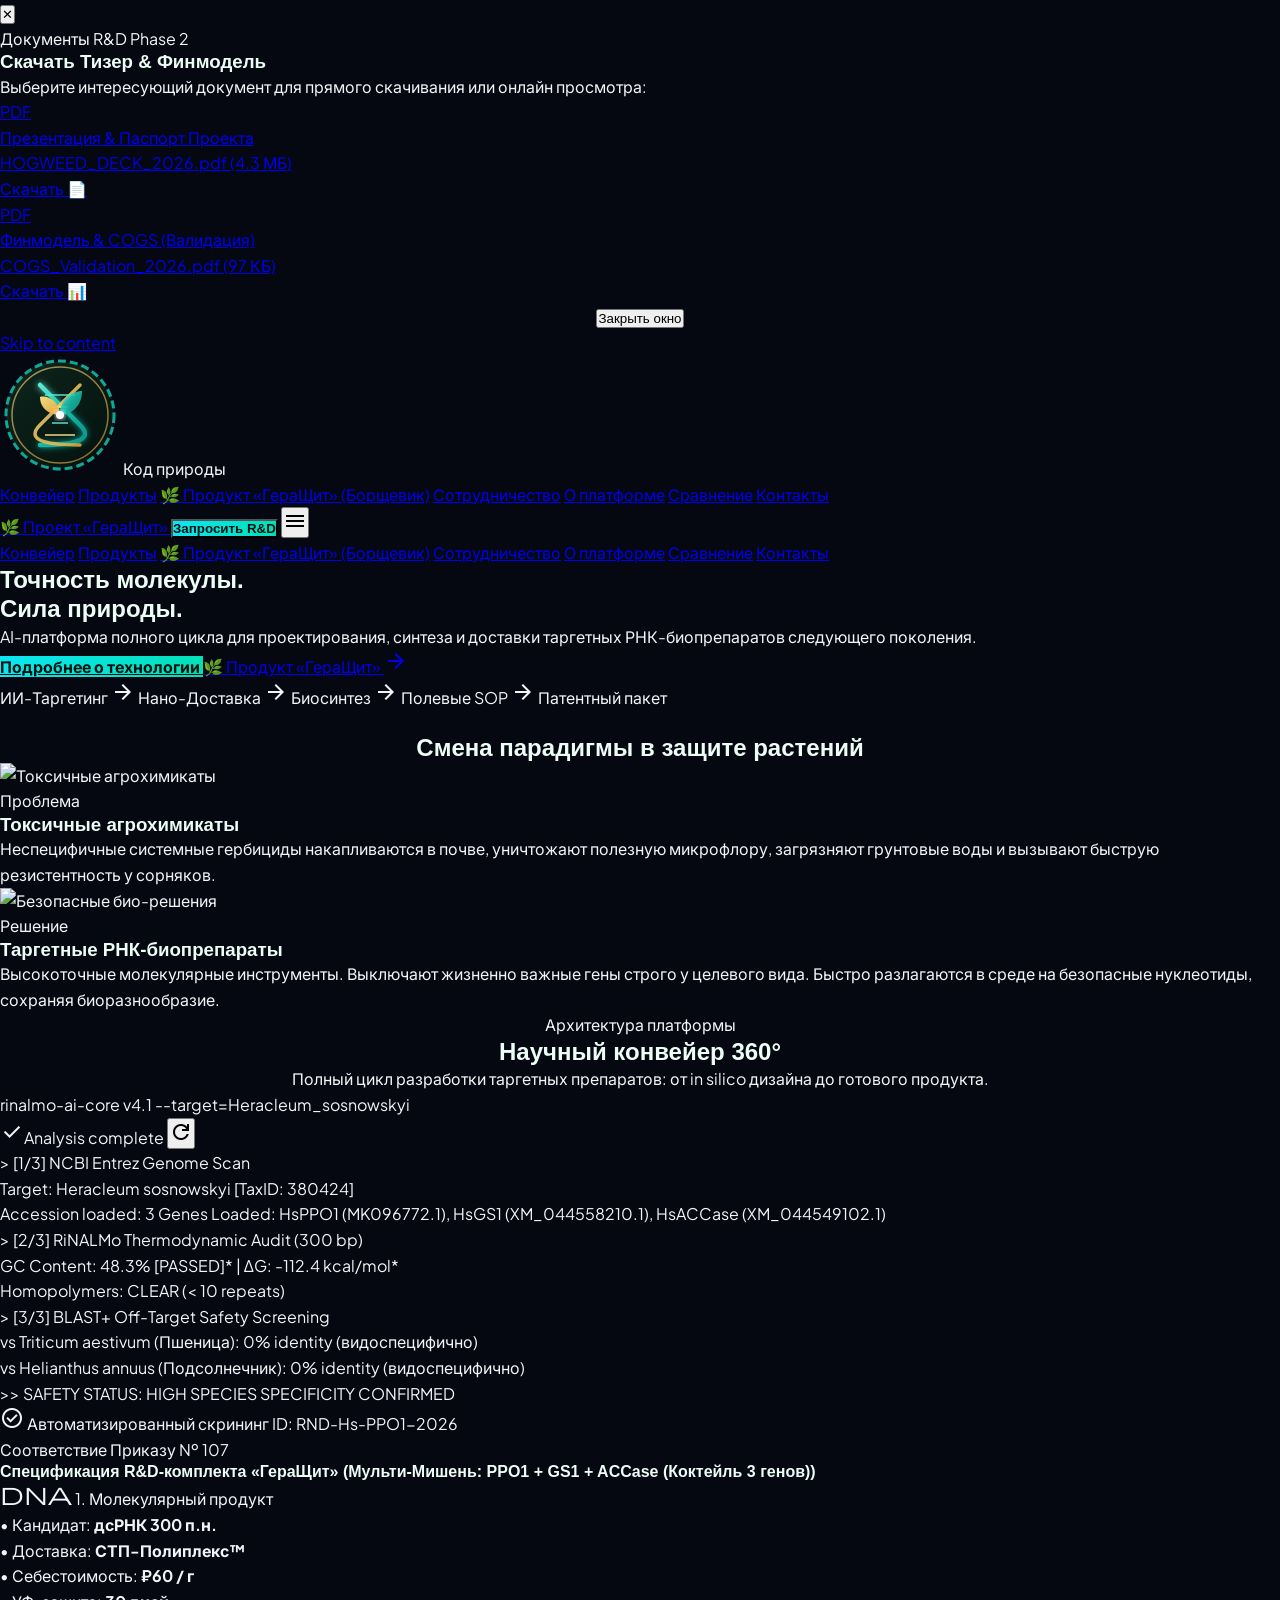
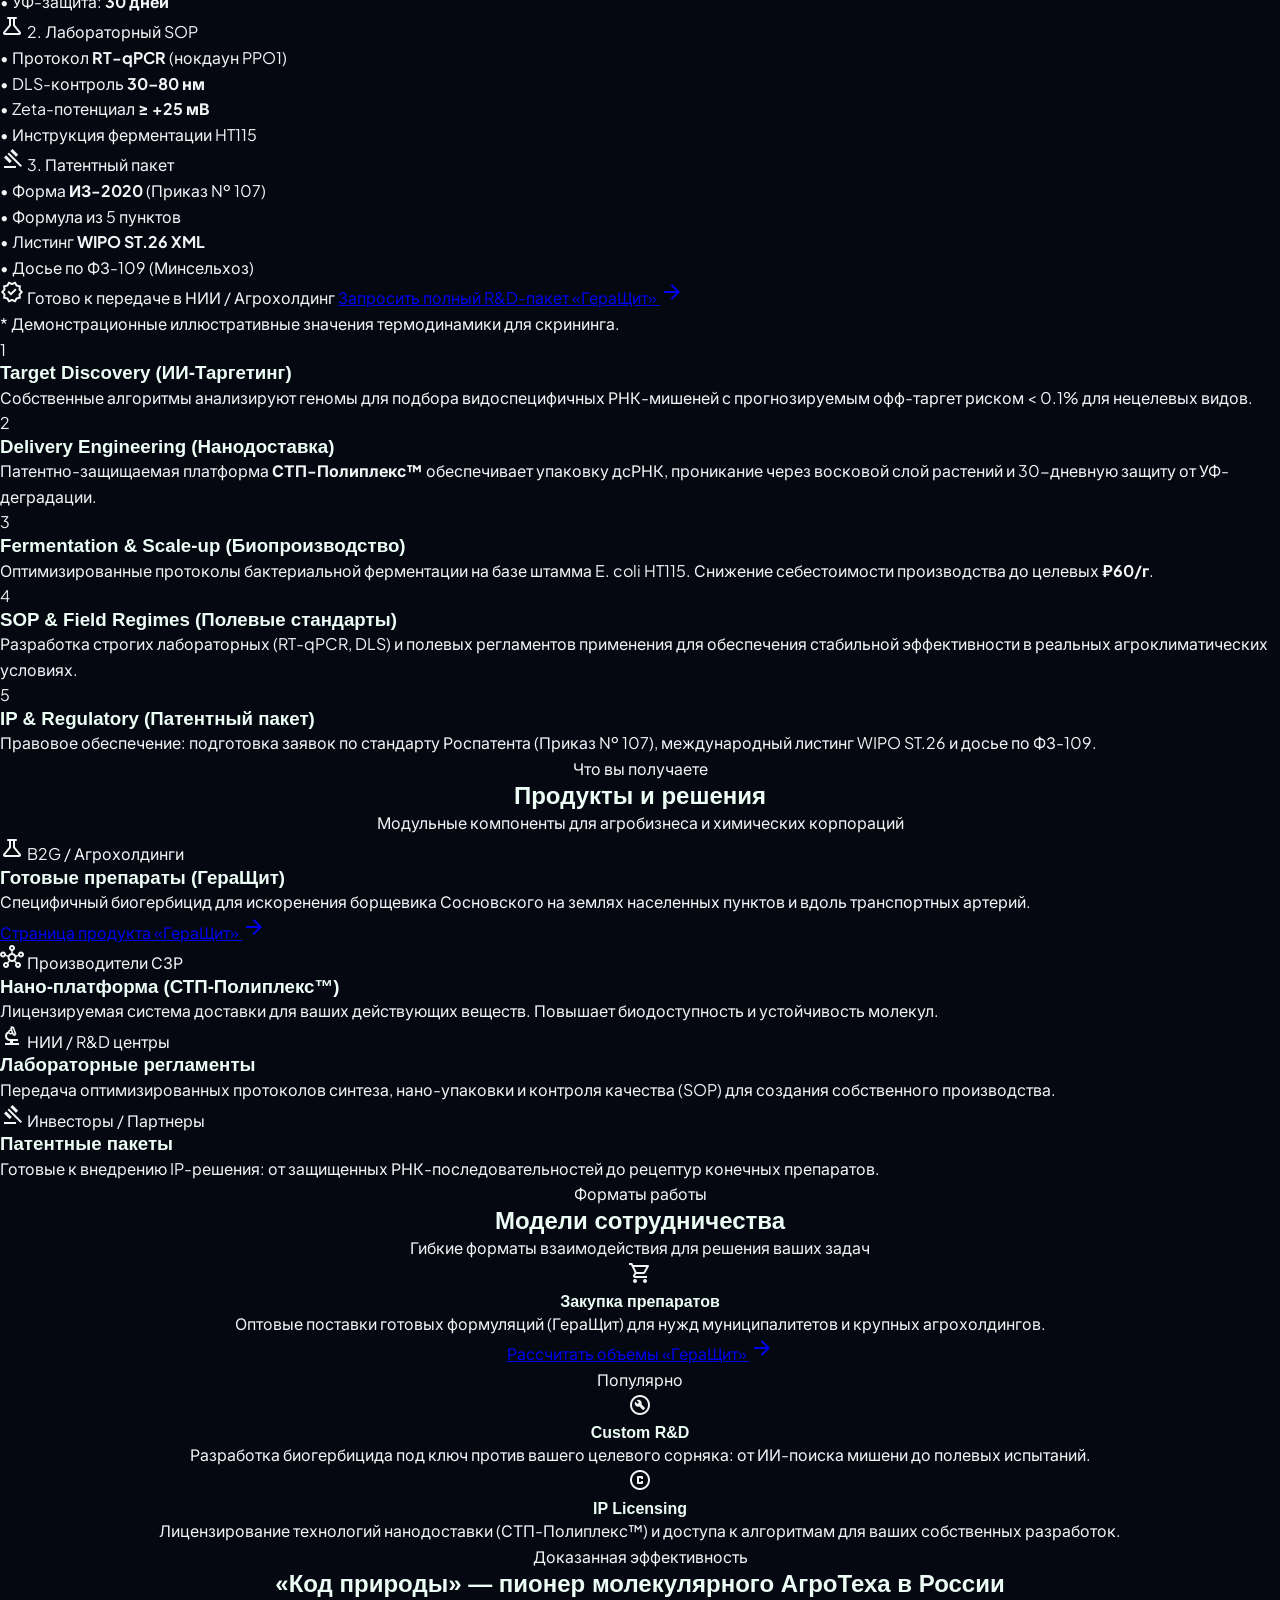
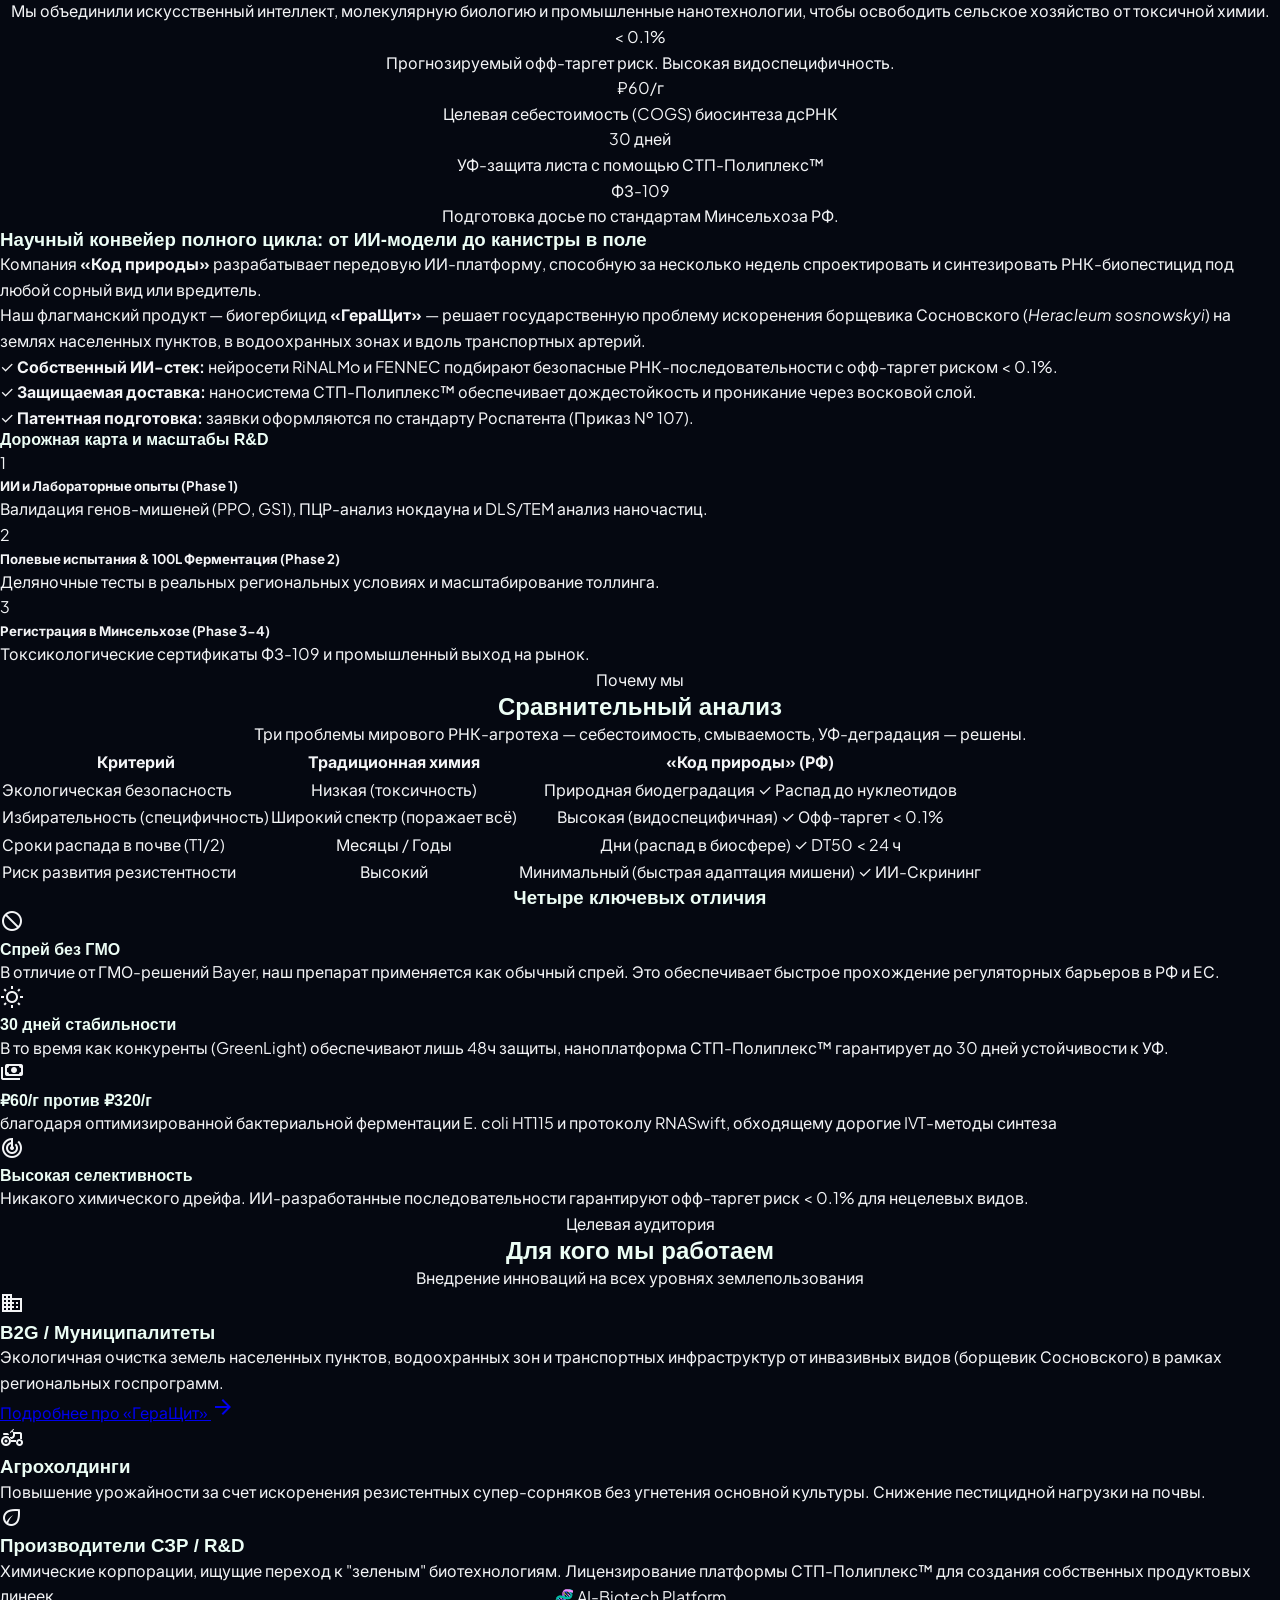
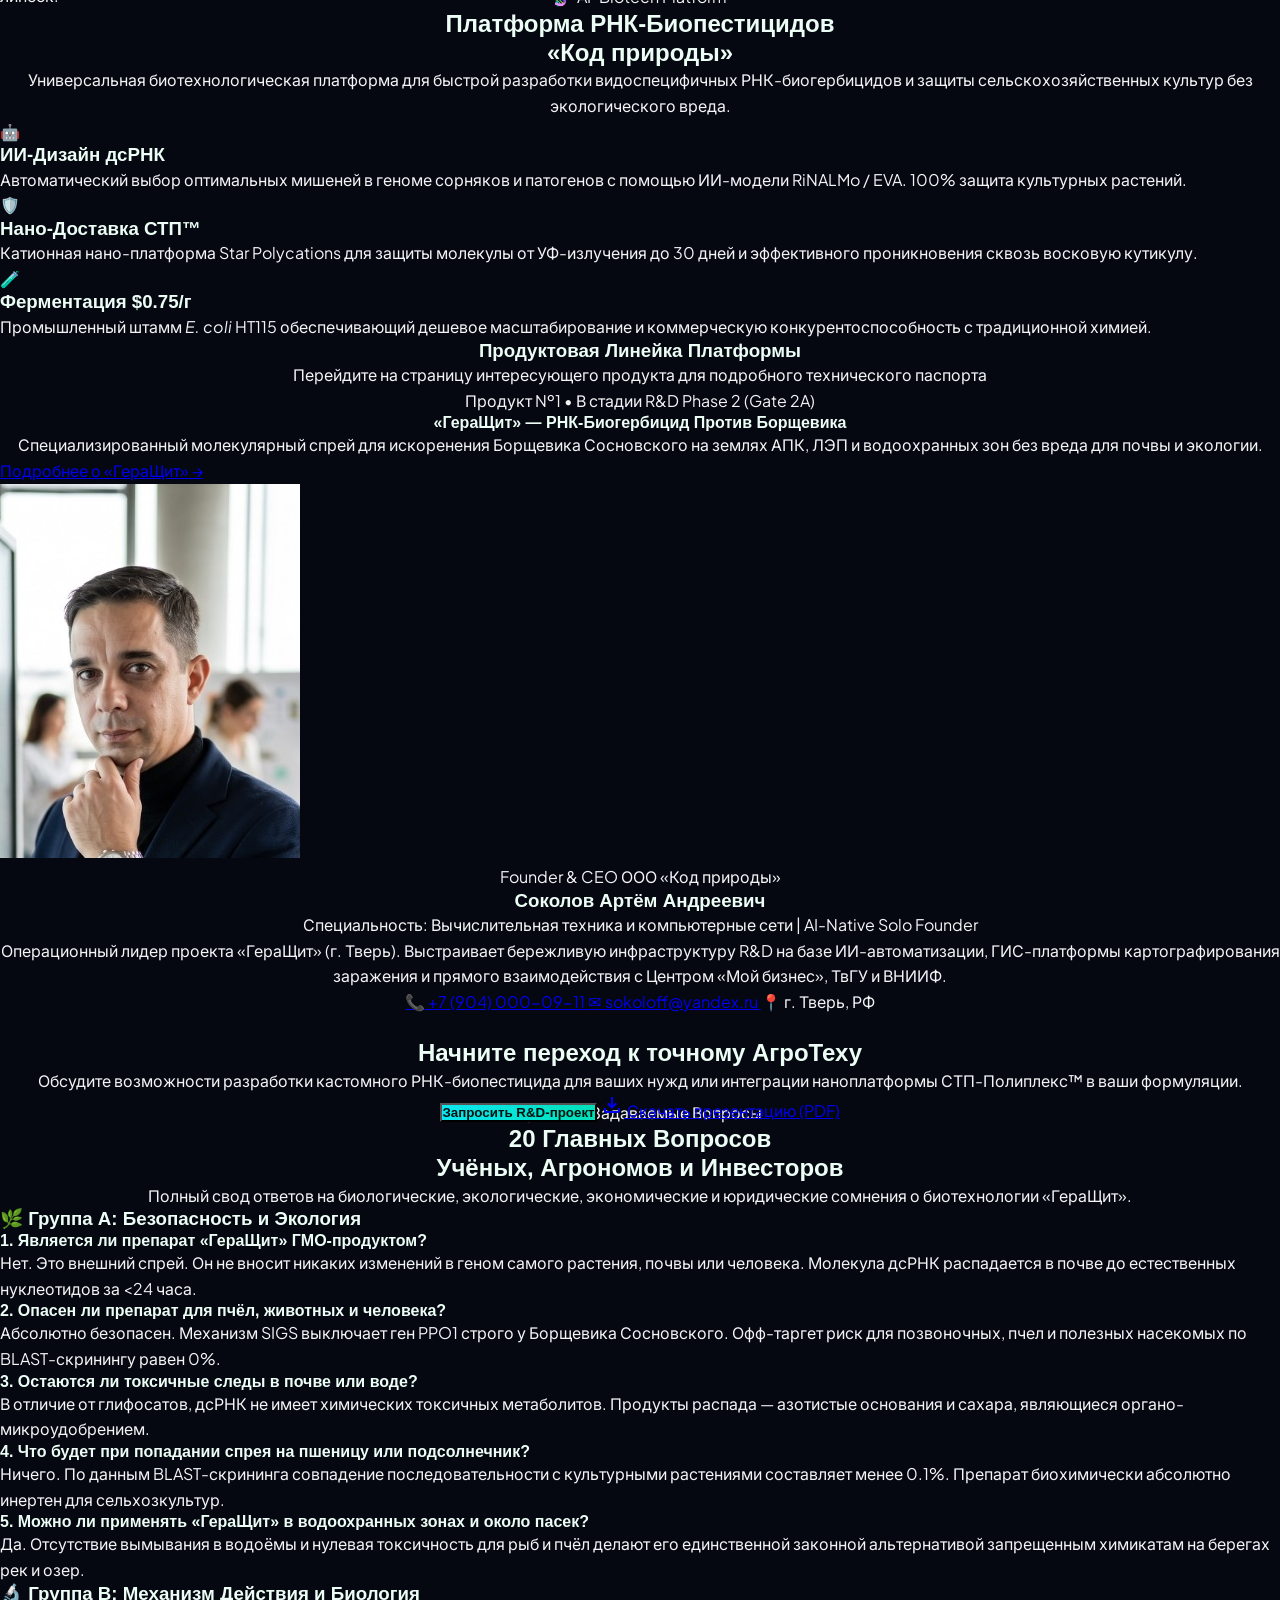
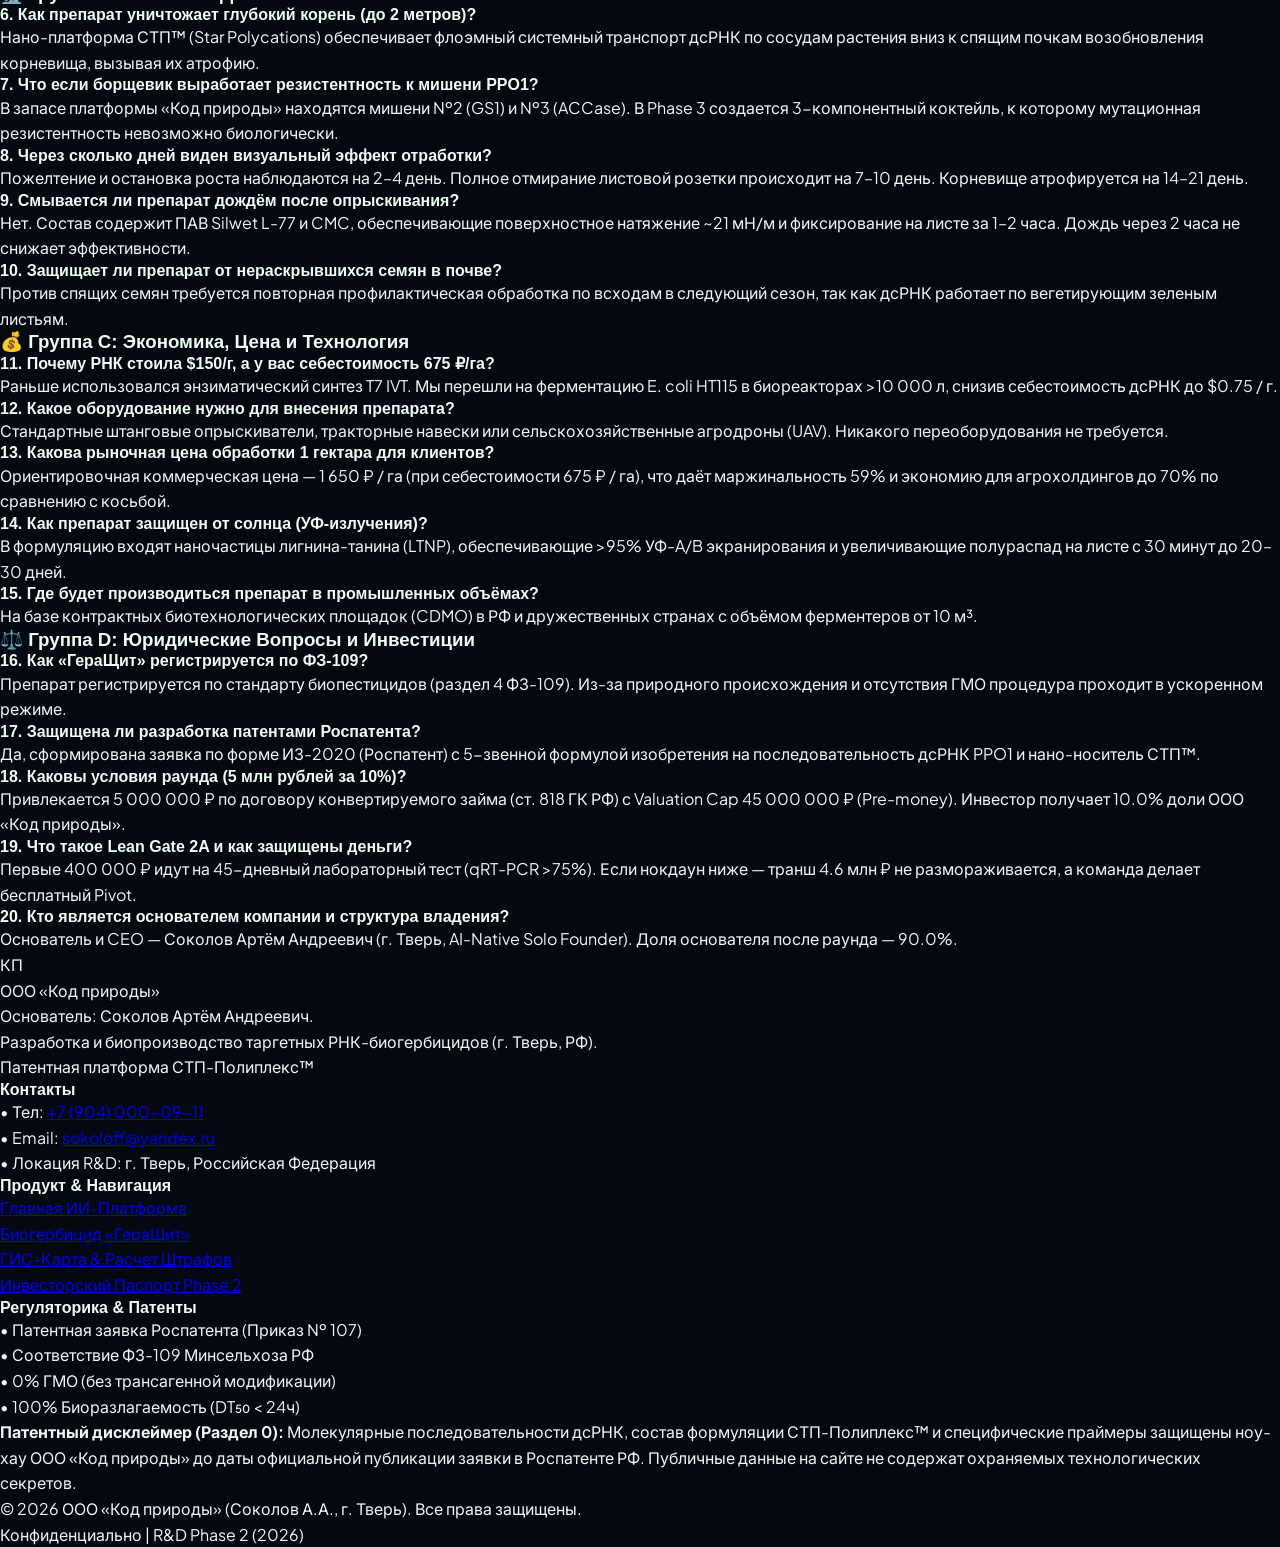
==== commit b250908f: "feat: Replace low-res blurry external logo image with crystal crisp vector SVG logo (DNA + Sprout)" ====
--- a/index.html
+++ b/index.html
@@ -242,7 +242,7 @@
 <header class="bg-white/80 backdrop-blur-md py-4 px-6 md:px-8 sticky top-0 z-50 border-b border-gray-100 shadow-sm" id="main-header">
 <div class="flex justify-between items-center max-w-7xl mx-auto">
 <div class="flex items-center gap-2">
-<img alt="Код природы Logo" class="h-12 md:h-14 lg:h-16 w-auto object-contain rounded-xl border border-teal-500/30 p-1 bg-gray-950/80 group-hover:scale-105 transition-transform" src="https://lh3.googleusercontent.com/aida-public/[base64]"/>
+<img alt="Код природы Logo" class="h-10 sm:h-12 w-10 sm:w-12 object-contain filter drop-shadow-[0_0_8px_rgba(20,184,166,0.5)] group-hover:scale-110 transition-transform" src="images/logo.svg"/>
 <span class="font-bold text-lg text-gray-900">Код природы</span>
 </div>
 <nav class="hidden lg:flex gap-6 text-sm font-medium text-gray-600">
